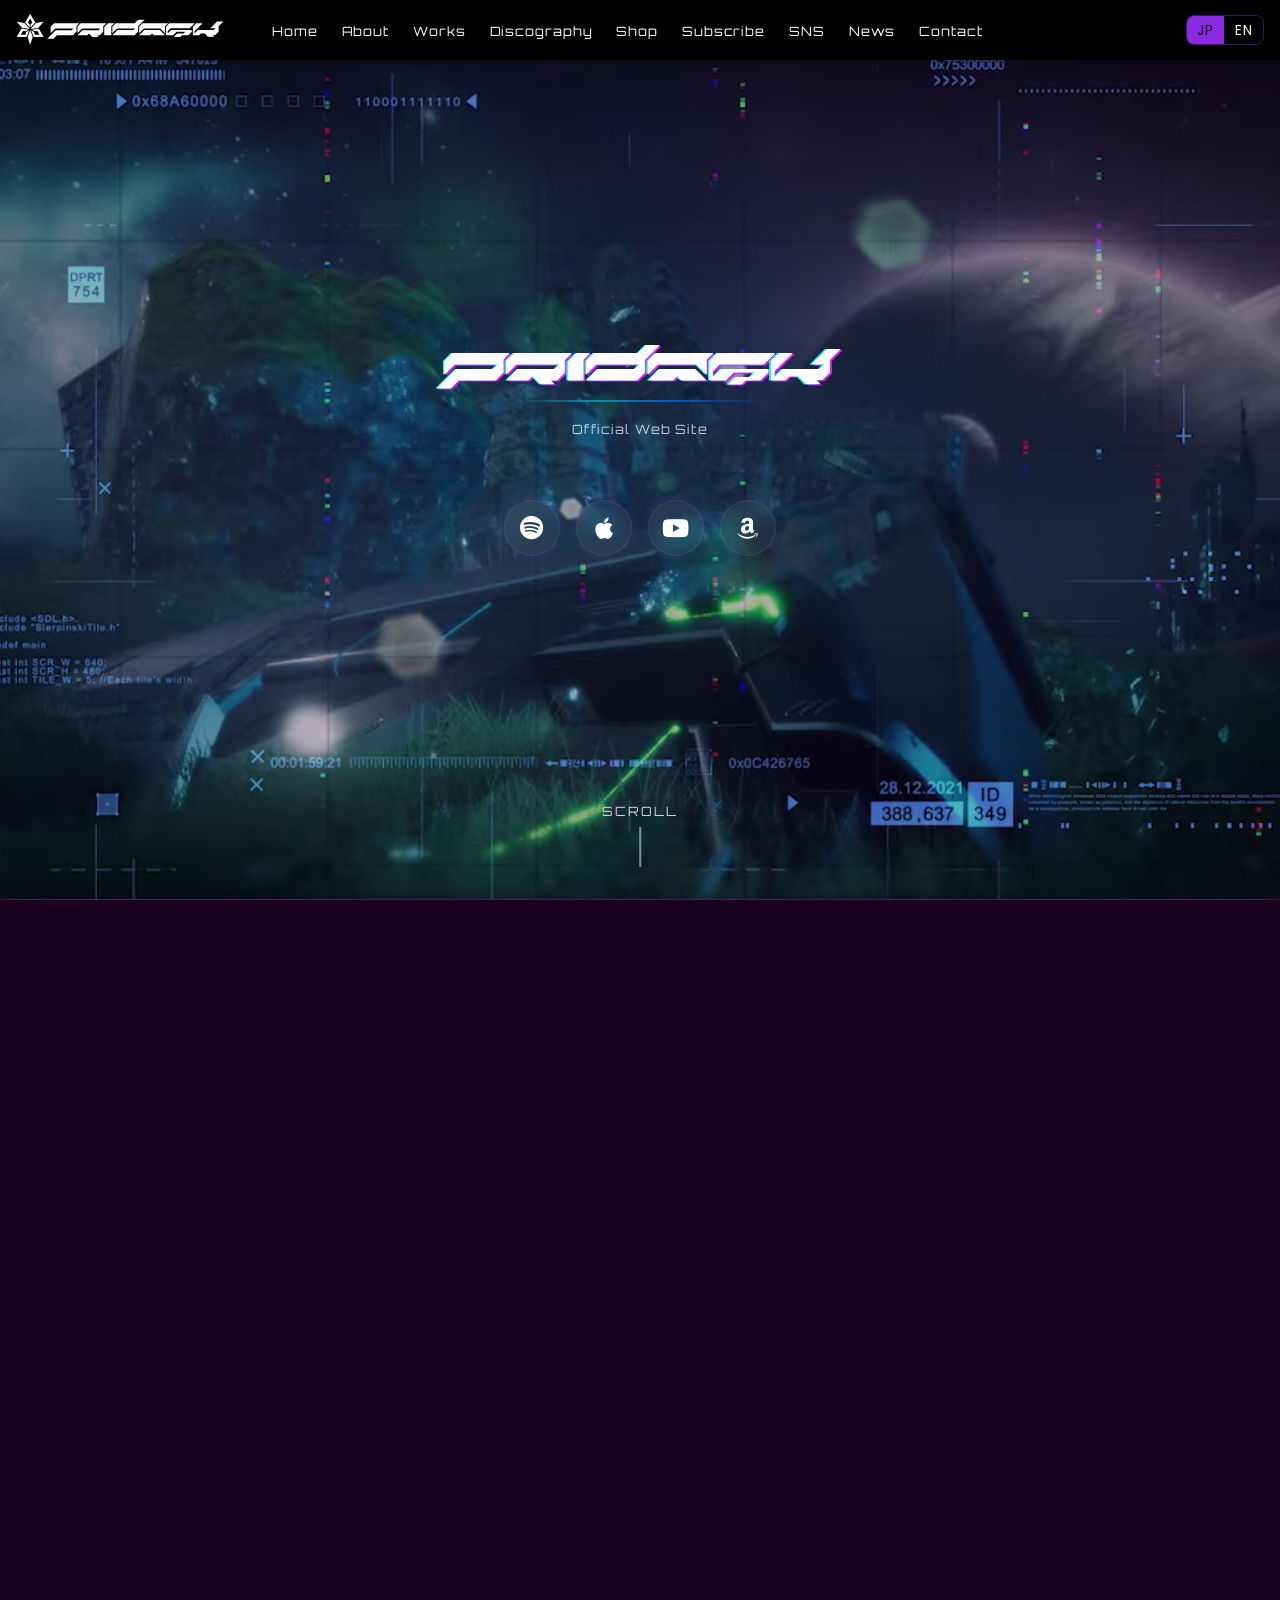
==== index.html @ 985fb853 "Update index.html" ====
<!DOCTYPE html>
<html lang="ja">
<head>
  <!-- Basic -->
  <meta charset="utf-8">
  <meta http-equiv="X-UA-Compatible" content="IE=edge">
  <meta name="viewport" content="width=device-width, initial-scale=1.0">

  <!-- SEO -->
  <title>PRIDASK | Official Site</title>
  <meta name="description" content="楽曲・3DCG映像・ゲーム・全て自分たちで創る。札幌発、インディペンデント型サイバーミュージック・デュオPRIDASK(プライダスク)の公式サイト。">
  <meta name="robots" content="index,follow">
  <link rel="canonical" href="https://pridask.com/">

  <!-- Multilingual -->
  <link rel="alternate" hreflang="ja" href="https://pridask.com/">
  <link rel="alternate" hreflang="en" href="https://pridask.com/en/">
  <link rel="alternate" hreflang="x-default" href="https://pridask.com/">

  <!-- RSS -->
  <link rel="alternate" type="application/rss+xml" href="https://pridask.tumblr.com/rss">

	
  <!-- Open Graph -->
<meta property="og:type"                content="website"> <!-- article 等に変更可 -->
<meta property="og:site_name"           content="PRIDASK">
<meta property="og:title"               content="PRIDASK | Official Web Site">
<meta property="og:description"         content="楽曲・3DCG映像・ゲーム・全て自分たちで創る。札幌発、インディペンデント型サイバーミュージック・デュオPRIDASK(プライダスク)の公式サイト。">
<meta property="og:url"                 content="https://pridask.com/">
<meta property="og:image"               content="https://pridask.com/assets/og-image.jpg">
<!-- 画像の追加情報（推奨） -->
<meta property="og:image:width"         content="1200">
<meta property="og:image:height"        content="630">
<meta property="og:image:alt"           content="PRIDASK logo Image">
<meta property="og:locale"              content="ja_JP">
<meta property="og:locale:alternate"    content="en_US">

<!-- ——— X (Twitter) Card ――――――――――――――――――――――――――――――― -->
<meta name="twitter:card"        content="summary_large_image">
<meta name="twitter:title"       content="PRIDASK | Official Web Site">
<meta name="twitter:description" content="楽曲・3DCG映像・ゲーム・全て自分たちで創る。札幌発、インディペンデント型サイバーミュージック・デュオPRIDASK(プライダスク)の公式サイト。">
<meta name="twitter:image"       content="https://pridask.com/assets/og-image.jpg">
<meta name="twitter:image:alt"   content="PRIDASK Cyber-Visual OGP Image">	
	

  <!-- PWA / Theme -->
  <link rel="manifest" href="/site.webmanifest">
  <meta name="theme-color" content="#1b0b44">
  <meta name="apple-mobile-web-app-capable" content="yes">
  <meta name="apple-mobile-web-app-status-bar-style" content="black">

  <!-- Icons -->
  <link rel="icon" type="image/png" href="assets/favicon.png">

  <!-- Privacy / Security -->
  <meta name="referrer" content="no-referrer-when-downgrade">
  <meta name="format-detection" content="telephone=no,email=no,address=no">

  <!-- Performance Hints -->
<link rel="preconnect" href="https://fonts.googleapis.com">
<link rel="preconnect" href="https://fonts.gstatic.com" crossorigin>

  <!-- Stylesheets -->

<!-- 主要 CSS を先読み -->
<link rel="stylesheet" href="css/main.css?v=5.0">

	
  <!-- Icon Font: Font Awesome（ストリーミングアイコン用） -->
  <link
    rel="preload"
    href="https://cdnjs.cloudflare.com/ajax/libs/font-awesome/6.2.1/css/all.min.css"
    as="style"
    crossorigin="anonymous"
    onload="this.rel='stylesheet'"
  />
  <noscript>
    <link rel="stylesheet" href="https://cdnjs.cloudflare.com/ajax/libs/font-awesome/6.2.1/css/all.min.css" crossorigin="anonymous">
  </noscript>
	
  <!-- Web Fonts -->
  <link href="https://fonts.googleapis.com/css2?family=Orbitron:wght@400;700&display=swap" rel="stylesheet">
  <link href="https://fonts.googleapis.com/css2?family=Poppins:wght@300;400;600&display=swap" rel="stylesheet">
	
  <!-- Structured Data: MusicGroup -->
  <script type="application/ld+json">
  {
    "@context": "https://schema.org",
    "@type": "MusicGroup",
    "name": "PRIDASK",
    "alternateName": "プライダスク",
    "url": "https://pridask.com/",
    "logo": "https://pridask.com/assets/logo.svg",
    "image": "https://pridask.com/assets/og-image.jpg",
    "description": "楽曲・3DCG映像・ゲーム・全て自分たちで創る。札幌発、インディペンデント型サイバーミュージック・デュオ。",
    "genre": ["Electronic", "Cyberpunk", "Game Music"],
    "foundingLocation": {
      "@type": "Place",
      "name": "Sapporo, Hokkaido, Japan"
    },
    "sameAs": [
      "https://open.spotify.com/artist/74riMUdIaFwuAa4f6ITDlO",
      "https://music.apple.com/jp/artist/pridask/1217020004",
      "https://www.youtube.com/@PRIDASK",
      "https://pridask.bandcamp.com/",
      "https://x.com/aikapin"
    ]
  }
  </script>
</head>

<body>
	
<header>
  <nav class="navbar">
    <a href="index.html" class="logo">
      <img src="assets/logo.svg" alt="PRIDASK">
    </a>
    <input type="checkbox" id="nav-toggle" class="nav-toggle">
    <label for="nav-toggle" class="nav-toggle-label"><span></span></label>
    <ul class="nav-menu">
      <li><a href="index.html">Home</a></li>
      <li><a href="about.html">About</a></li>
      <li><a href="works.html">Works</a></li>
		<li><a href="https://pridask.bandcamp.com/" target="_blank">Discography</a></li>	
      <li><a href="https://pridask.booth.pm/" target="_blank">Shop</a></li>
	   <li><a href="https://pridask.fanbox.cc/" target="_blank">Subscribe</a></li>
	  <li><a href="index.html#social" target="_blank">SNS</a></li>
	  <li><a href="https://www.tumblr.com/pridask" target="_blank">News</a></li>
      <li><a href="index.html#contact">Contact</a></li>
    </ul>
    <div class="lang-switch segmented">
      <a href="index.html" class="active">JP</a>
      <a href="en/index.html">EN</a>
    </div>
  </nav>
</header>
	
  <section class="hero">
       <video
      id="heroVideo"
      class="hero-bg"
      autoplay
      muted
      loop
      playsinline
      preload="none"
      poster="assets/hero-fallback.webp"
    >
      <!-- ソースはJavaScriptで動的に追加 -->
    </video>
    <!-- モバイル・モーション低減時のフォールバック背景 -->
    <div class="hero-bg-static" aria-hidden="true"></div>

    <div class="hero-content">
      <h1 class="hero-logo-heading">
        <img src="assets/h1logo.svg" alt="PRIDASK Logo">
      </h1>
      <p class="hero-subtitle">Official Web Site</p>
     
      <div class="streaming-icons">
        <a href="https://open.spotify.com/intl-ja/artist/74riMUdIaFwuAa4f6ITDlO?si=RN3rFYS3QCWPOHnpwjuWKg" aria-label="Spotify" target="_blank"><i class="fab fa-spotify"></i></a>
        <a href="https://music.apple.com/jp/artist/pridask/1217020004" aria-label="Apple Music" target="_blank"><i class="fab fa-apple"></i></a>
        <a href="https://www.youtube.com/@PRIDASK" aria-label="YouTube Music" target="_blank"><i class="fab fa-youtube"></i></a>
        <a href="https://music.amazon.co.jp/artists/B06XQM4Z35/pridask?marketplaceId=A1VC38T7YXB528&musicTerritory=JP&ref=dm_sh_Q0ofk1fM9u1hCtIrHrpxaJR6Y" aria-label="Amazon Music" target="_blank"><i class="fab fa-amazon"></i></a>
      </div>
    </div>
	 
  <!-- ここから追記 -->
  <div class="scroll-indicator">
    <span class="scroll-text">Scroll</span>
    <div class="scroll-line"></div>
  </div>
  <!-- ここまで追記 -->
  </section>
	


<section class="latest-info" id="latest-info">
  <div class="container">
    <h2 class="section-title" id="latest-info-title">Latest Updates</h2>

    <!-- タブ切替ボタン -->
    <div class="info-tabs" role="tablist" aria-labelledby="latest-info-title">
      <button id="tab-music" type="button" role="tab" aria-controls="music" aria-selected="true" class="tab-button active" data-tab="music">Music</button>
      <button id="tab-game" type="button" role="tab" aria-controls="game" aria-selected="false" class="tab-button" data-tab="game">Game</button>
      <button id="tab-video" type="button" role="tab" aria-controls="video" aria-selected="false" class="tab-button" data-tab="video">Video</button>
      <button id="tab-goods" type="button" role="tab" aria-controls="goods" aria-selected="false" class="tab-button" data-tab="goods">Goods</button>
    </div>

    <!-- 各タブのパネル -->
<div class="info-panels">

  <!-- Music Panel -->
  <div id="music" class="info-panel active" role="tabpanel" aria-labelledby="tab-music">
    <div class="info-slider">
      <article class="info-item">
         <img src="https://booth.pximg.net/59c2d72c-bf43-4514-ab54-0be7a2eda187/i/8231775/d2514858-ed9c-4fe4-9dec-a22f250e6798_base_resized.jpg" alt="MOON SHOT: Reset Cover">
        <div class="info-item-content">
          <h3>MOON SHOT: Reset</h3>
          <p class="info-date">2026年4月リリース</p>
          <p class="info-desc">
             <strong>音で観る、SF映画。<br> </strong>
            シネマティックエレクトロをコンセプトに制作され、<br>
SF映画を思わせる壮大なサウンドとビジュアルが話題を集めた<br>
PRIDASK 3rdアルバム「MOON SHOT」を再解釈。<br>
楽曲追加や曲順再編、リマスタリングを経て、ひとつの物語として再構築した、全20曲収録の完全版。
          </p>
          <div class="release-buttons">
            <a href="https://youtu.be/veX5gMwLNnE?si=HeG4CTq9uJJSPDsY" class="btn"> <i class="fas fa-play"></i>Play</a>
            <a href="https://m3-2026spring.pridask.com/" class="btn-outline">More</a>
          </div>
        </div>
      </article>
    </div>
  </div>

  <!-- Game Panel -->
  <div id="game" class="info-panel" role="tabpanel" aria-labelledby="tab-game" hidden>
    <div class="info-slider">
      <article class="info-item">
        <img src="assets/new_game.webp" alt="PRIDASK New Game" loading="lazy" >
        <div class="info-item-content">
          <h3>MUSIC MEGAVERSE2</h3>
			 <p class="info-date">Now Available</p>
        <!-- Game Panel <p class="info-date">The Game Awards 2023 UEFN部門 ノミネート作品</p> --> 
          <p class="info-desc">
            次元を超えた新感覚ライブショーを今すぐ体感せよ！<br>
			日本のちょっぴり田舎町・ハチワレ町を舞台に、厄災《暁》に立ち向かう物語を描いた、音楽×RPG。<br>
物語とライブショー体験が完全シンクロする、PRIDASKのゲームプロジェクト。<br>
			  <strong>Island code : 6106-1824-4490</strong>
          </p>
          <a href="https://pridask.com/mmv2/index.html" class="btn-outline" target="_blank">Play Now</a>
        </div>
      </article>
    </div>
  </div>

  <!-- Video Panel -->
  <div id="video" class="info-panel" role="tabpanel" aria-labelledby="tab-video" hidden>
    <div class="info-slider">
      <article class="info-item">
		  <div class="video-wrapper" data-video-id="L9MZDHiQ6X8" data-inline></div>
        <div class="info-item-content">
          <h3>PRIDASK Virtual Liveshow #3</h3>
          <p class="info-date">New Music Video</p>
          <p class="info-desc">
           <strong>細部まで妥協なし。映像も、すべて自分たちで。</strong><br>
PRIDASKの映像は、撮影・編集・3DCG制作まで完全セルフワーク。独自の美学が宿るサイバービジュアルをご覧ください。
          </p>
          <a href="https://youtu.be/L9MZDHiQ6X8?si=iH_uIgo5BWLQLSas" class="btn-outline" target="_blank">More</a>
        </div>
      </article>
    </div>
  </div>

  <!-- Goods Panel -->
  <div id="goods" class="info-panel" role="tabpanel" aria-labelledby="tab-goods" hidden>
    <div class="info-slider">
      <article class="info-item">
       <img src="https://booth.pximg.net/59c2d72c-bf43-4514-ab54-0be7a2eda187/i/8231541/ab21c41a-ef1f-4ad4-b873-22fd7c262fbb_base_resized.jpg" alt="MOON SHOT: Reset Cover">
        <div class="info-item-content">
          <h3>MOON SHOT: Reset【限定特装版】</h3>
          <p class="info-date">Now Available</p>
          <p class="info-desc">
            本作は特装ブックレット版を数量限定で発売。<br>
ボーカルのAikapinが全ページのデザインを手がけ、歌詞に加え、短編ストーリーや3DCGアートを56ページにわたり多数掲載した豪華仕様。<br>
音楽とともにページをめくることで、まるで一冊の絵本や物語集のように、PRIDASKが描く未来的な作品世界を辿ることができる。
          </p>
          <a href="https://pridask.booth.pm/items/8231541" class="btn-outline" target="_blank">More</a>
        </div>
      </article>
    </div>
  </div>

</div>

  </div>
</section>


<!-- ================= Media Gallery Section ================= -->
<section class="media-gallery" id="gallery">
  <canvas id="gallery-particles"></canvas>
  <div class="container">
    <h2 class="section-title" id="gallery-title">Media Gallery</h2>

    <!-- タブ切替ボタン -->
    <div class="gallery-tabs" role="tablist" aria-labelledby="gallery-title">
      <button id="tab-videos"      type="button" role="tab" aria-selected="true"  class="tab-button active"   data-tab="videos">Movie</button>
      <button id="tab-wallpapers"  type="button" role="tab" aria-selected="false" class="tab-button"          data-tab="wallpapers">Wallpaper</button>
      <button id="tab-screenshots" type="button" role="tab" aria-selected="false" class="tab-button"          data-tab="screenshots">Screenshot</button>
    </div>
  </div>

  <!-- Videos Panel -->
  <div id="videos" class="gallery-panel active" role="tabpanel" aria-labelledby="tab-videos">
    <div class="gallery-frame">
      <div class="media-slider-container">
        <div class="media-slider-track">
         <!-- 動画スライド（5件） -->
			  <div class="media-slide" data-caption="PRIDASK Virtual Liveshow #3">
            <div class="video-wrapper" data-video-id="L9MZDHiQ6X8"></div>
          </div>	
          <div class="media-slide" data-caption="PRIDASK - Cybernetics (Music Video)">
            <div class="video-wrapper" data-video-id="bX37BYzof2c"></div>
          </div>
          <div class="media-slide" data-caption="PRIDASK - Virtual Escape (Music Video)">
            <div class="video-wrapper" data-video-id="DrgmwUTTqDg"></div>
          </div>
          <div class="media-slide" data-caption="PRIDASK - Akatsuki (Music Video)">
            <div class="video-wrapper" data-video-id="9eoRNutVUbs"></div>
          </div>
          <div class="media-slide" data-caption="PRIDASK - Never Die (Music Video)">
            <div class="video-wrapper" data-video-id="UG2ybnchGWo"></div>
          </div>
          
        </div>
        <div class="media-slider-button-group">
          <button class="slider-btn prev" aria-label="前へ移動">
            <i class="fas fa-chevron-left"></i>
          </button>
          <span class="media-slider-counter">1/5</span>
          <button class="slider-btn next" aria-label="次へ移動">
            <i class="fas fa-chevron-right"></i>
          </button>
        </div>
      </div>
    </div>
  </div>

  <!-- Wallpapers Panel -->
  <div id="wallpapers" class="gallery-panel" role="tabpanel" aria-labelledby="tab-wallpapers" hidden>
    <div class="gallery-frame">
      <div class="media-slider-container">
        <div class="media-slider-track">
           <!-- 壁紙スライド（5件） -->
          <div class="media-slide" data-full="assets/Wallpaper01.webp" data-caption="Wallpaper 1">
            <img src="assets/Wallpaper01_thumb.webp" alt="Wallpaper 1">
          </div>
          <div class="media-slide" data-full="assets/Wallpaper02.webp" data-caption="Wallpaper 2">
            <img src="assets/Wallpaper02_thumb.webp" alt="Wallpaper 2" loading="lazy">
          </div>
          <div class="media-slide" data-full="assets/Wallpaper03.webp" data-caption="Wallpaper 3">
            <img src="assets/Wallpaper03_thumb.webp" alt="Wallpaper 3" loading="lazy">
          </div>
          <div class="media-slide" data-full="assets/Wallpaper04.webp" data-caption="Wallpaper 4">
            <img src="assets/Wallpaper04_thumb.webp" alt="Wallpaper 4" loading="lazy">
          </div>
          <div class="media-slide" data-full="assets/Wallpaper05.webp" data-caption="Wallpaper 5">
            <img src="assets/Wallpaper05_thumb.webp" alt="Wallpaper 5" loading="lazy">
          </div>
        </div>
        <div class="media-slider-button-group">
          <button class="slider-btn prev" aria-label="前へ移動">
            <i class="fas fa-chevron-left"></i>
          </button>
          <span class="media-slider-counter">1/5</span>
          <button class="slider-btn next" aria-label="次へ移動">
            <i class="fas fa-chevron-right"></i>
          </button>
        </div>
      </div>
    </div>
  </div>

  <!-- Screenshots Panel -->
  <div id="screenshots" class="gallery-panel" role="tabpanel" aria-labelledby="tab-screenshots" hidden>
    <div class="gallery-frame">
      <div class="media-slider-container">
        <div class="media-slider-track">
           <!-- スクリーンショットスライド（5件） -->
          <div class="media-slide" data-full="assets/Screenshot01.webp" data-caption="Screenshot 1">
            <img src="assets/Screenshot01_thumb.webp" alt="Screenshot 1">
          </div>
          <div class="media-slide" data-full="assets/Screenshot02.webp" data-caption="Screenshot 2">
            <img src="assets/Screenshot02_thumb.webp" alt="Screenshot 2" loading="lazy">
          </div>
          <div class="media-slide" data-full="assets/Screenshot03.webp" data-caption="Screenshot 3">
            <img src="assets/Screenshot03_thumb.webp" alt="Screenshot 3" loading="lazy">
          </div>
          <div class="media-slide" data-full="assets/Screenshot04.webp" data-caption="Screenshot 4">
            <img src="assets/Screenshot04_thumb.webp" alt="Screenshot 4" loading="lazy">
          </div>
          <div class="media-slide" data-full="assets/Screenshot05.webp" data-caption="Screenshot 5">
            <img src="assets/Screenshot05_thumb.webp" alt="Screenshot 5" loading="lazy">
          </div>
        </div>
        <div class="media-slider-button-group">
          <button class="slider-btn prev" aria-label="前へ移動">
            <i class="fas fa-chevron-left"></i>
          </button>
          <span class="media-slider-counter">1/5</span>
          <button class="slider-btn next" aria-label="次へ移動">
            <i class="fas fa-chevron-right"></i>
          </button>
        </div>
      </div>
    </div>
  </div>

  <!-- Lightbox Overlay -->
  <div id="lightbox-overlay">
    <div id="lightbox-content"></div>
    <span id="lightbox-close">&times;</span>
  </div>
</section>



	
	
<!-- ================= about Section ================= -->
<section class="about-overview" id="about">
  <div class="about-bg-overlay"></div>
  <div class="container about-grid">
    <div class="about-text-block">
      <h2 class="section-title">Profile</h2>
      <p class="about-description">
		   <strong>PRIDASK(プライダスク)とは…</strong><br>
        <strong>Aikapin </strong>(Vocal)と<strong>Tomoyuki Sakakida</strong>(Producer/DJ)からなる、<br>2人組のサイバーミュージック・デュオ。<br><br>

        エレクトロやゲームミュージックをベースに、サイバーパンクな世界観と3DCG映像やゲーム作品を融合した、メディア横断的な表現を追求している。<br>
		特定のレーベルや所属事務所を一切持たず、全てのコンテンツを自分たちの手で創る完全なインディペンデントとして活動を展開。<br>
      </p>
		<a href="about.html" class="btn-outline">プロフィールを見る</a>
    </div>
    <div class="about-image-block">
      <img src="assets/about-visual.webp" alt="PRIDASK Visual"/>
    </div>
  </div>
</section>




    <!-- 制作実績部分 -->
<section class="about-works" id="works">
	 <canvas id="works-particles"></canvas>
  <div class="container">
    <h2 class="section-title">Works</h2>

    <div class="slider-wrapper">
      <!-- 左矢印ボタン -->
      <button class="slider-btn prev" aria-label="左へ移動">
        <i class="fas fa-chevron-left"></i>
      </button>

      <!-- スライダー本体 -->
      <div class="works-slider">
		<div class="work-card">
          <i class="fas fa-gamepad work-icon" aria-hidden="true"></i>
          <h3 class="work-title">Netflixドラマ挿入歌</h3>
          <p class="work-desc">Netflixオリジナルドラマ『賭ケグルイ BET』にて、PRIDASKの楽曲が挿入歌として使用される</p>
        </div>  
        <div class="work-card">
          <i class="fas fa-gamepad work-icon" aria-hidden="true"></i>
          <h3 class="work-title">【The Game Awards】<br>ノミネート</h3>
          <p class="work-desc">ゲーム業界最大の表彰式典【The Game Awards】UEFN部門にて、PRIDASK初のゲーム作品「MUSIC MEGAVERSE」がノミネートされる</p>
        </div>
        <div class="work-card">
          <i class="fas fa-music work-icon" aria-hidden="true"></i>
          <h3 class="work-title">音楽ゲームへの楽曲提供</h3>
          <p class="work-desc">音楽ゲーム「beatmania IIDX」、「DanceDanceRevolution」、「DANCERUSH STARDOM」、「DANCE aROUND」への楽曲提供</p>
        </div>
		 <div class="work-card">
          <i class="fas fa-tv work-icon" aria-hidden="true"></i>
          <h3 class="work-title">テレビ紹介</h3>
          <p class="work-desc">NHK Eテレ「ヒャダ×体育のワンルーム ミュージック」、日テレ「世界一受けたい授業」番組内にてミュージックビデオが紹介される</p>
        </div>  
		<div class="work-card">
          <i class="fas fa-book-open work-icon" aria-hidden="true"></i>
          <h3 class="work-title">雑誌の掲載</h3>
          <p class="work-desc">日本で唯一無二のCG＆映像に特化した雑誌「CG WORLD」にてインタビュー記事が掲載される</p>
        </div> 
		<div class="work-card">
         <i class="fas fa-volume-up work-icon" aria-hidden="true"></i>
          <h3 class="work-title">ライブ出演</h3>
          <p class="work-desc">esports × EDMフェス【BEMANI PRO LEAGUE -SEASON 4 FINAL- × EDP2024】にライブ出演する</p>
        </div>  
        <div class="work-card">
          <i class="fas fa-chalkboard-teacher work-icon" aria-hidden="true"></i>
          <h3 class="work-title">講演会登壇</h3>
          <p class="work-desc">エピック ゲームズ ジャパン主催 Unreal Engine公式講演会「UNREAL FEST WEST '22」に登壇</p>
        </div>
		<div class="work-card">
          <i class="fas fa-microphone-alt work-icon" aria-hidden="true"></i>
          <h3 class="work-title">アーティストへの楽曲提供</h3>
          <p class="work-desc">「La prière」、「Sennzai」、「つぐ」など多数のアーティストへの楽曲提供</p>
        </div>
        <!-- 追加のカードも同構造で並べられます -->
      </div>

      <!-- 右矢印ボタン -->
      <button class="slider-btn next" aria-label="右へ移動">
        <i class="fas fa-chevron-right"></i>
      </button>
    </div>

    <div class="work-button">
      <a href="works.html" class="btn-outline">活動履歴を見る</a>
    </div>
  </div>
</section>
	
	
<!-- Discography Section -->
<!-- Spotify Embed -->
<section class="spotify-section">
  <div class="container">
    <h2 class="section-title" style="text-align:center;">Listen Now</h2>
    <div class="spotify-embed">
      <iframe
        src="https://open.spotify.com/embed/artist/74riMUdIaFwuAa4f6ITDlO?utm_source=generator&theme=0"
        width="100%"
        height="152"
        frameborder="0"
        allowfullscreen
        allow="autoplay; clipboard-write; encrypted-media; fullscreen; picture-in-picture"
        loading="lazy"
      ></iframe>
    </div>
    <div class="streaming-links">
      <a href="https://open.spotify.com/intl-ja/artist/74riMUdIaFwuAa4f6ITDlO" target="_blank" class="stream-btn spotify"><i class="fab fa-spotify"></i> Spotify</a>
      <a href="https://music.apple.com/jp/artist/pridask/1217020004" target="_blank" class="stream-btn apple"><i class="fab fa-apple"></i> Apple Music</a>
      <a href="https://www.youtube.com/@PRIDASK" target="_blank" class="stream-btn youtube"><i class="fab fa-youtube"></i> YouTube</a>
      <a href="https://pridask.bandcamp.com/" target="_blank" class="stream-btn bandcamp"><i class="fab fa-bandcamp"></i> Bandcamp</a>
      <a href="https://music.amazon.co.jp/artists/B06XQM4Z35/pridask" target="_blank" class="stream-btn amazon"><i class="fab fa-amazon"></i> Amazon Music</a>
    </div>
  </div>
</section>

<section class="discography" id="discography">
  <div class="container">
    <!-- セクションタイトル -->
    <h2 class="section-title">Discography</h2>

    <div class="slider-wrapper">
      <!-- 左矢印ボタン -->
      <button class="slider-btn prev" aria-label="左へ移動">
        <i class="fas fa-chevron-left"></i>
      </button>
      
      <!-- スライダー本体 -->
      <div class="works-slider discography-slider">
      
		 <!-- MOON SHOT: Reset -->
        <article class="discography-item" tabindex="0">
          <img src="https://booth.pximg.net/59c2d72c-bf43-4514-ab54-0be7a2eda187/i/8231775/d2514858-ed9c-4fe4-9dec-a22f250e6798_base_resized.jpg" alt="MOON SHOT: Reset Cover">
          <div class="discography-info">
            <h3>MOON SHOT: Reset</h3><p class="discography-type">Album</p>
            <a href="https://pridask.booth.pm/items/8231541" target="_blank" class="btn"> <i class="fas fa-play"></i>Play</a>
          </div>
        </article> 
		  
		  
        <!-- MUSIC MEGAVERSE 2 Original Soundtrack -->
        <article class="discography-item" tabindex="0">
          <img src="https://f4.bcbits.com/img/a1082959363_10.jpg" alt="MUSIC MEGAVERSE 2 Original Soundtrack Cover">
          <div class="discography-info">
            <h3>MUSIC MEGAVERSE 2<br>Original Soundtrack</h3><p class="discography-type">Album</p>
            <a href="https://pridask.bandcamp.com/album/music-megaverse-2-original-soundtrack-album" target="_blank" class="btn"> <i class="fas fa-play"></i>Play</a>
          </div>
        </article>
		  
		    <!-- In My Head (Single) -->
        <article class="discography-item" tabindex="0">
          <img src="https://f4.bcbits.com/img/a1521754363_10.jpg" alt="In My Head (Single) Cover">
          <div class="discography-info">
            <h3>In My Head</h3><p class="discography-type">Single</p>
            <a href="https://pridask.bandcamp.com/album/in-my-head-single" target="_blank" class="btn"> <i class="fas fa-play"></i>Play</a>
          </div>
        </article>
		   
		  
		  
		  <!-- Doomsday (EP) -->
        <article class="discography-item" tabindex="0">
          <img src="https://f4.bcbits.com/img/a0774144128_10.jpg" alt="Doomsday EP Cover">
          <div class="discography-info">
            <h3>Doomsday</h3><p class="discography-type">EP</p>
            <a href="https://pridask.bandcamp.com/album/doomsday-ep" target="_blank" class="btn"> <i class="fas fa-play"></i>Play</a>
          </div>
        </article>

        <!-- Humanism (Album) -->
        <!-- cover: https://f4.bcbits.com/img/a0366641617_10.jpg  -->
        <article class="discography-item" tabindex="0">
          <img src="https://f4.bcbits.com/img/a0366641617_10.jpg" alt="Humanism Cover" loading="lazy" >
          <div class="discography-info">
            <h3>Humanism </h3><p class="discography-type">4th Album</p>
            <a href="https://pridask.bandcamp.com/album/humanism" target="_blank" class="btn"> <i class="fas fa-play"></i>Play</a>
          </div>
        </article>

        <article class="discography-item" tabindex="0">
          <img src="https://f4.bcbits.com/img/a1102216133_16.jpg" alt="Akatsuki Cover" loading="lazy" >
          <div class="discography-info">
            <h3>Akatsuki (c/w Into the Light)</h3><p class="discography-type">Single</p>
            <a href="https://pridask.bandcamp.com/album/akatsuki-c-w-into-the-light-single" target="_blank" class="btn"> <i class="fas fa-play"></i>Play</a>
          </div>
        </article> 
		<article class="discography-item" tabindex="0">
          <img src="https://f4.bcbits.com/img/a1402451305_16.jpg" alt="Reimei Cover" loading="lazy" >
          <div class="discography-info">
            <h3>Reimei (c/w We Do)</h3><p class="discography-type">Single</p>
            <a href="https://pridask.bandcamp.com/album/reimei-c-w-we-do-single" target="_blank" class="btn"> <i class="fas fa-play"></i>Play</a>
          </div>
        </article>   
		  
        <!-- Dystopian 2 (EP) -->
        <!-- cover: https://f4.bcbits.com/img/a3048387813_10.jpg  -->
        <article class="discography-item" tabindex="0">
          <img src="https://f4.bcbits.com/img/a3048387813_10.jpg" alt="Dystopian 2 Cover" loading="lazy" >
          <div class="discography-info">
            <h3>Dystopian 2</h3><p class="discography-type">No Copyright Album</p>
            <a href="https://pridask.bandcamp.com/album/dystopian-2-sci-fi-future-music-no-copyright-album" target="_blank" class="btn"> <i class="fas fa-play"></i>Play</a>
          </div>
        </article>

        <!-- Dystopian (Album) -->
        <!-- cover: https://f4.bcbits.com/img/a4099187285_10.jpg  -->
        <article class="discography-item" tabindex="0">
          <img src="https://f4.bcbits.com/img/a4099187285_10.jpg" alt="Dystopian Cover" loading="lazy" >
          <div class="discography-info">
            <h3>Dystopian</h3><p class="discography-type">No Copyright Album</p>
            <a href="https://pridask.bandcamp.com/album/dystopian-sci-fi-future-music-no-copyright-album" target="_blank" class="btn"> <i class="fas fa-play"></i>Play</a>
          </div>
        </article>
		<article class="discography-item" tabindex="0">
          <img src="https://f4.bcbits.com/img/a0240494215_16.jpg" alt="Sequence 81 Cover" loading="lazy" >
          <div class="discography-info">
            <h3>Virtual Escape</h3><p class="discography-type">Single</p>
            <a href="https://pridask.bandcamp.com/album/virtual-escape-single" target="_blank" class="btn"> <i class="fas fa-play"></i>Play</a>
          </div>
        </article>
        <!-- MOON SHOT (Album) -->
        <!-- cover: https://f4.bcbits.com/img/a2849639254_10.jpg  -->
        <article class="discography-item" tabindex="0">
          <img src="https://f4.bcbits.com/img/a2849639254_10.jpg" alt="MOON SHOT Cover" loading="lazy" >
          <div class="discography-info">
            <h3>MOON SHOT </h3><p class="discography-type">3rd Album</p>
            <a href="https://pridask.bandcamp.com/album/moon-shot" target="_blank" class="btn"> <i class="fas fa-play"></i>Play</a>
          </div>
        </article>

        <!-- Sequence 81 (EP) -->
        <!-- cover: https://f4.bcbits.com/img/a3923206582_10.jpg  -->
        <article class="discography-item" tabindex="0">
          <img src="https://f4.bcbits.com/img/a3923206582_10.jpg" alt="Sequence 81 Cover" loading="lazy" >
          <div class="discography-info">
            <h3>Sequence 81 </h3><p class="discography-type">EP</p>
            <a href="https://pridask.bandcamp.com/album/sequence-81" target="_blank" class="btn"> <i class="fas fa-play"></i>Play</a>
          </div>
        </article>
  		<!-- Zipangu (EP) -->
        <!-- cover: https://f4.bcbits.com/img/a2237709869_10.jpg  -->
        <article class="discography-item" tabindex="0">
          <img src="https://f4.bcbits.com/img/a2237709869_10.jpg" alt="Zipangu Cover" loading="lazy" >
          <div class="discography-info">
            <h3>Zipangu </h3><p class="discography-type">EP</p>
            <a href="https://pridask.bandcamp.com/album/zipangu-ep" target="_blank" class="btn"> <i class="fas fa-play"></i>Play</a>
          </div>
        </article>
		  
        <!-- 347 Days Later (Album) -->
        <!-- cover: https://f4.bcbits.com/img/a0870371665_10.jpg  -->
        <article class="discography-item" tabindex="0">
          <img src="https://f4.bcbits.com/img/a0870371665_10.jpg" alt="347 Days Later Cover" loading="lazy" >
          <div class="discography-info">
            <h3>347 Days Later </h3><p class="discography-type">2nd Album</p>
            <a href="https://pridask.bandcamp.com/album/347-days-later" target="_blank" class="btn"> <i class="fas fa-play"></i>Play</a>
          </div>
        </article>

        <!-- 20’s (Album) -->
        <!-- cover: https://f4.bcbits.com/img/a0799763893_10.jpg  -->
        <article class="discography-item" tabindex="0">
          <img src="https://f4.bcbits.com/img/a0799763893_10.jpg" alt="20’s Cover" loading="lazy" >
          <div class="discography-info">
            <h3>20’s </h3>  <p class="discography-type">1st Album</p>
            <a href="https://pridask.bandcamp.com/album/20s" target="_blank" class="btn"> <i class="fas fa-play"></i>Play</a>
          </div>
        </article>

      </div><!-- /.works-slider -->

      <!-- 右矢印ボタン -->
      <button class="slider-btn next" aria-label="右へ移動">
        <i class="fas fa-chevron-right"></i>
      </button>
    </div><!-- /.slider-wrapper -->
	   <a href="https://pridask.bandcamp.com/" class="btn-outline">作品一覧を見る</a>
  </div><!-- /.container -->
</section>



	
<!-- Merchandise／グッズ紹介セクション -->
<section class="merchandise" id="merchandise">
  <div class="container">
    <!-- セクションタイトル -->
    <h2 class="section-title">Goods</h2>

    <!-- グッズカードグリッド -->
    <div class="goods-grid">
      <!-- Tシャツ -->
      <article class="goods-item">
        <img src="https://booth.pximg.net/59c2d72c-bf43-4514-ab54-0be7a2eda187/i/8231541/ab21c41a-ef1f-4ad4-b873-22fd7c262fbb_base_resized.jpg" alt="MOON SHOT: Reset【限定特装版】">
        <h3>MOON SHOT: Reset Booklet</h3>
        <p class="price">¥4,000</p>
        <a href="https://pridask.booth.pm/items/8231541" class="btn" target="_blank">Buy</a>
      </article>
		
	      <!-- Tシャツ -->
      <article class="goods-item">
        <img src="https://booth.pximg.net/59c2d72c-bf43-4514-ab54-0be7a2eda187/i/8231969/9b312675-6687-4549-867d-ca00f49914ab_base_resized.jpg" alt="Logo T-Shirt">
        <h3>Logo T-Shirt</h3>
        <p class="price">¥3,000</p>
        <a href="https://pridask.booth.pm/items/8231969
" class="btn" target="_blank">Buy</a>
      </article>
	
      <!-- タオル -->
      <article class="goods-item">
        <img src="https://booth.pximg.net/59c2d72c-bf43-4514-ab54-0be7a2eda187/i/7673444/1d845463-46b2-4d42-a2a2-0be3d63c1e75_base_resized.jpg" alt="In My Head">
        <h3>In My Head</h3>
        <p class="price">¥800</p>
        <a href="https://pridask.booth.pm/items/6926108r" class="btn" target="_blank">Buy</a>
      </article>

      <!-- アクリルスタンド -->
      <article class="goods-item">
        <img src="https://booth.pximg.net/59c2d72c-bf43-4514-ab54-0be7a2eda187/i/6822148/77d72313-2e5a-4c6e-8fbf-5996ccd9ee1e_base_resized.jpg" alt="Doomsday Booklet">
        <h3>Doomsday Booklet</h3>
        <p class="price">¥2,290</p>
        <a href="https://pridask.booth.pm/items/6822148" class="btn" target="_blank">Buy</a>
      </article>

      <!-- ビジュアルブックレット -->
      <article class="goods-item">
        <img src="https://booth.pximg.net/59c2d72c-bf43-4514-ab54-0be7a2eda187/i/5676474/503cc038-c66c-4924-93df-a58ce87899fb_base_resized.jpg" alt="PRIDASK Visual Booklet">
        <h3>Humanism Booklet</h3>
        <p class="price">¥4,000</p>
        <a href="https://booth.pm/ja/items/5676474" class="btn" target="_blank">Buy</a>
      </article>
		
	<article class="goods-item">
        <img src="https://booth.pximg.net/59c2d72c-bf43-4514-ab54-0be7a2eda187/i/5218638/16ca886d-d9ce-4a94-8022-6fcc70d1dd0a_base_resized.jpg" alt="Akatsuki + Reimei Set">
        <h3>Akatsuki + Reimei Set</h3>
        <p class="price">¥1,185</p>
        <a href="https://pridask.booth.pm/items/5218638" class="btn" target="_blank">Buy</a>
      </article>
		
    </div>

    <!-- 全商品ページへのリンク -->
    <a href="https://pridask.booth.pm/" class="btn-outline" target="_blank">グッズ一覧を見る</a>
  </div>
</section>
	
<!-- Subscribe／FANBOXサブスク案内セクション -->
<section class="subscribe" id="subscribe">
<canvas id="subscribe-particles"></canvas>	
  <div class="container subscribe-inner">
    <!-- セクションタイトル -->
    <h2 class="section-title">Subscribe</h2>

    <!-- プラン一覧 -->
    <ul class="plan-list">
      <!-- Explorer プラン -->
      <li class="plan-item">
        <i class="fas fa-moon plan-icon" aria-hidden="true"></i>
        <h3 class="plan-name">Moon Pearl</h3>
        <p class="plan-price">¥100/月</p>
        <ul class="plan-benefits">
          <li>支援者限定のDiscordサーバーへの参加権</li>
          <li>限定公開のブログ記事が閲覧できます</li>
        </ul>
        <a href="https://pridask.fanbox.cc/" class="btn" target="_blank">今すぐ登録</a>
      </li>

      <!-- Adventurer プラン -->
      <li class="plan-item">
        <i class="fas fa-sun plan-icon" aria-hidden="true"></i>
        <h3 class="plan-name">Sun Ruby</h3>
        <p class="plan-price">¥1,000/月</p>
        <ul class="plan-benefits">
          <li>PRIDASKの全楽曲をダウンロード</li>
          <li>ライブ仕様EditやRemix、未発表曲のダウンロード</li>
        </ul>
        <a href="https://pridask.fanbox.cc/" class="btn" target="_blank">今すぐ登録</a>
      </li>

      <!-- Visionary プラン -->
      <li class="plan-item">
        <i class="fas fa-gem plan-icon" aria-hidden="true"></i>
        <h3 class="plan-name">Future Diamond</h3>
        <p class="plan-price">¥5,000/月</p>
        <ul class="plan-benefits">
          <li>オリジナルグッズとサイン入りプロマイドを毎月進呈</li>
          <li>毎月開催のオンライン交流会へ参加</li>
        </ul>
        <a href="https://pridask.fanbox.cc/" class="btn" target="_blank">今すぐ登録</a>
      </li>
    </ul>

    <!-- おまけCTA -->
    <p class="subscribe-note">他にも多数の特典をご用意しています。</p>
    <a href="https://pridask.fanbox.cc/" class="btn-outline" target="_blank">PRIDASK FANBOX へ</a>

    <!-- Discord CTA -->
    <div class="discord-cta">
      <div class="discord-cta-inner">
        <i class="fab fa-discord discord-cta-icon"></i>
        <div class="discord-cta-text">
          <h3>Join our Discord</h3>
          <p>ファンコミュニティに参加して、最新情報をいち早くチェックしよう。</p>
        </div>
        <a href="https://discord.gg/rWNPnc9w" target="_blank" class="btn discord-btn">
          <i class="fab fa-discord"></i> Join Now — 無料
        </a>
      </div>
    </div>
  </div>
</section>	

<!-- ================= Social Section ================= -->
<section class="social-section" id="social">
  <div class="social-bg" aria-hidden="true">
    <div class="social-bg-grid"></div>
  </div>

  <div class="container">
    <h2 class="section-title">SNS</h2>
    <div class="social-grid">
      <div class="social-card">
        <div class="social-card-header">
          <i class="fab fa-x-twitter social-icon x-color"></i>
          <span class="social-card-name">X</span>
          <a href="https://x.com/aikapin" target="_blank" class="social-follow-btn">Follow</a>
        </div>
        <div class="social-embed">
          <a class="twitter-timeline" data-width="100%" data-height="480" data-theme="dark" data-chrome="noheader nofooter noborders transparent" href="https://twitter.com/aikapin?ref_src=twsrc%5Etfw">Tweets by aikapin</a>
          <script async src="https://platform.twitter.com/widgets.js" charset="utf-8"></script>
        </div>
      </div>

      <div class="social-card">
        <div class="social-card-header">
          <i class="fab fa-youtube social-icon youtube-color"></i>
          <span class="social-card-name">YouTube</span>
          <a href="https://www.youtube.com/@PRIDASK" target="_blank" class="social-follow-btn">Subscribe</a>
        </div>
        <div class="social-embed social-youtube-embed">
          <iframe src="https://www.youtube.com/embed?listType=user_uploads&list=PRIDASK&index=1" width="100%" height="340" frameborder="0" allowfullscreen loading="lazy"></iframe>
        </div>
      </div>

      <div class="social-card">
        <div class="social-card-header">
          <i class="fab fa-instagram social-icon instagram-color"></i>
          <span class="social-card-name">Instagram</span>
          <a href="https://www.instagram.com/pridaskofficial/" target="_blank" class="social-follow-btn">Follow</a>
        </div>
        <div class="social-embed">
          <iframe src="https://www.instagram.com/pridaskofficial/embed/" width="100%" height="480" frameborder="0" scrolling="no" allowtransparency="true" loading="lazy"></iframe>
        </div>
      </div>

      <div class="social-card">
        <div class="social-card-header">
          <i class="fab fa-tiktok social-icon tiktok-color"></i>
          <span class="social-card-name">TikTok</span>
          <a href="https://www.tiktok.com/@pridask" target="_blank" class="social-follow-btn">Follow</a>
        </div>
        <div class="social-embed social-tiktok-embed">
          <blockquote class="tiktok-embed" cite="https://www.tiktok.com/@pridask" data-unique-id="pridask" data-embed-type="creator" style="max-width: 780px; min-width: 288px; width:100%;">
            <section><a target="_blank" href="https://www.tiktok.com/@pridask?refer=creator_embed">@pridask</a></section>
          </blockquote>
          <script async src="https://www.tiktok.com/embed.js"></script>
        </div>
      </div>
    </div>
    </div>
</section>
	
<!-- Newsセクション -->
<section class="news-feed" id="news">
  <div class="container">
    <h2 class="section-title">News</h2>
    <ul id="news-list" class="news-list"></ul>
  </div>
</section>
		
	
<!-- Contact Section -->
<section class="contact" id="contact">
  <div id="contact-particles"></div>
  <div class="container">
    <h2 class="section-title">Contact</h2>
    <p>お仕事のご依頼、お問い合わせは下記のメールアドレスよりご連絡ください。</p>
    
    <div class="contact-email">
      <a href="mailto:contact@pridask.com" id="email-text">info@pridask.com</a>
      <button class="copy-btn" onclick="copyEmail()" aria-label="メールアドレスをコピー">
        <i class="far fa-copy"></i> <span id="copy-text">Copy</span>
      </button>
    </div>

    <div class="contact-guidelines">
      <p style="text-align: left; font-size: 0.9rem; line-height: 1.8;">
        <strong>【ご依頼時のお願い】</strong><br>
        お問い合わせの際は、お名前（会社名）、ご用件、ご予算、納期などを可能な限り明記していただけますと幸いです。<br>
通常3営業日以内にご返信いたしますが、<br>
ご連絡内容によっては返信を差し上げられないことがあります。ご了承ください。
      </p>
    </div>
  </div>
</section>	
<script>
function copyEmail() {
  const email = document.getElementById('email-text').innerText;
  navigator.clipboard.writeText(email).then(() => {
    const copyText = document.getElementById('copy-text');
    copyText.innerText = 'Copied!';
    setTimeout(() => {
      copyText.innerText = 'Copy';
    }, 2000);
  }).catch(err => {
    console.error('コピーに失敗しました: ', err);
  });
}
</script>

<!-- SNS埋め込みスクリプト（遅延読み込み） -->
<script>
  // Instagram
  window.addEventListener('load', function() {
    if (document.getElementById('sns-instagram').classList.contains('active')) {
      var s = document.createElement('script');
      s.src = 'https://www.instagram.com/embed.js';
      s.async = true;
      document.body.appendChild(s);
    }
  });

  // Twitter/X
  window.addEventListener('load', function() {
    var s = document.createElement('script');
    s.src = 'https://platform.twitter.com/widgets.js';
    s.async = true;
    s.charset = 'utf-8';
    document.body.appendChild(s);
  });

  // TikTok
  window.addEventListener('load', function() {
    var s = document.createElement('script');
    s.src = 'https://www.tiktok.com/embed.js';
    s.async = true;
    document.body.appendChild(s);
  });
</script>

<footer class="site-footer">
  <div class="footer-inner">
    <!-- フッター上部：サイトマップやコピーライト -->
    <div class="footer-links">
	  <a href="index.html">Home</a>	
	  <a href="about.html">About</a>
      <a href="works.html">Works</a>
	  <a href="https://pridask.bandcamp.com/" target="_blank">Discography</a>
      <a href="https://pridask.booth.pm/" target="_blank">Shop</a>
	  <a href="https://pridask.fanbox.cc/" target="_blank">Subscribe</a>
       <a href="https://www.tumblr.com/pridask" target="_blank">News</a>
      <a href="index.html#contact">Contact</a>
    </div>

    <!-- フッター下部：SNSリンク -->
    <div class="footer-social">
      <a href="https://x.com/aikapin" aria-label="X (Twitter)" target="_blank"><i class="fab fa-twitter"></i></a>
      <a href="https://www.instagram.com/pridaskofficial/" aria-label="Instagram" target="_blank"><i class="fab fa-instagram"></i></a>
      <a href="https://www.tiktok.com/@pridask" aria-label="TikTok" target="_blank"><i class="fab fa-tiktok"></i></a>
      <a href="https://www.youtube.com/@PRIDASK" aria-label="YouTube" target="_blank"><i class="fab fa-youtube"></i></a>
      <a href="https://discord.gg/rWNPnc9w" aria-label="Discord" target="_blank"><i class="fab fa-discord"></i></a>
      <a href="https://pridask.bandcamp.com/" aria-label="Bandcamp" target="_blank"><i class="fab fa-bandcamp"></i></a>
    </div>

    <!-- コピーライト -->
    <small class="footer-copy">© PRIDASK 2016–2026. All Rights Reserved.</small>
  </div>
</footer>
	 
<script>
document.addEventListener("DOMContentLoaded", () => {

  // ── Notion API経由でNewsを取得 ──
  const NOTION_API_KEY = "XXX";
  const DATABASE_ID    = "XXX";

  // Notion APIはCORSがあるためCFワーカー不要・直接fetchできない
  // → alloriginsの代わりにCloudflare Pagesのプロキシ関数を使う
  // （Cloudflare Pages Functions: /functions/notion-news.js）
  const apiUrl = `/functions/notion-news?db=${DATABASE_ID}`;

  const list = document.getElementById("news-list");
  if (!list) return;

  // ローディング表示
  list.innerHTML = `<li class="news-item news-loading">Loading...</li>`;

  fetch(apiUrl)
    .then(res => {
      if (!res.ok) throw new Error("Notion fetch error: " + res.status);
      return res.json();
    })
    .then(data => {
      list.innerHTML = "";
      const results = data.results || [];

      if (results.length === 0) {
        list.innerHTML = `<li class="news-item">記事がありません</li>`;
        return;
      }

      results.forEach(page => {
        // Notionのプロパティからタイトル・日付・URLを取得
        const titleProp = page.properties["タイトル"]?.title?.[0]?.plain_text || "Untitled";
        const dateProp  = page.properties["日付"]?.date?.start || "";
        const urlProp   = page.properties["URL"]?.url || page.url || "#";

        const d = dateProp ? new Date(dateProp) : null;
        const dateStr = d
          ? `${d.getFullYear()}/${String(d.getMonth()+1).padStart(2,"0")}/${String(d.getDate()).padStart(2,"0")}`
          : "";

        const li = document.createElement("li");
        li.className = "news-item";
        li.innerHTML = `
          <time class="news-date">${dateStr}</time>
          <a href="${urlProp}" target="_blank" rel="noopener" class="news-title">${titleProp}</a>
          <hr class="news-separator">
        `;
        list.appendChild(li);
      });
    })
    .catch(err => {
      console.error("Notionニュース取得エラー:", err);
      list.innerHTML = `<li class="news-item">ニュースを読み込めませんでした</li>`;
    });


// ── ヒーロー動画：解像度切り替え＋モーション低減対応 ──
const video = document.getElementById("heroVideo");
const heroBgStatic = document.querySelector(".hero-bg-static");

const isMobile = window.innerWidth <= 768;
const prefersReduced = window.matchMedia("(prefers-reduced-motion: reduce)").matches;

if (!prefersReduced) {
  // モバイルは720p、PCは1080p
  const source = document.createElement("source");
  source.src = isMobile ? "videos/hero-720p.mp4" : "videos/hero-1080p.webm";
  source.type = "video/mp4";
  video.appendChild(source);

  // ポスター表示の余地を与えてからload
  setTimeout(() => { video.load(); }, 50);

  // 再生できるようになったらフェードイン
  video.addEventListener("canplay", () => {
    video.classList.add("loaded");
    if (heroBgStatic) heroBgStatic.style.opacity = "0";
  });

} else {
  // モーション低減設定のユーザーのみ静止画にフォールバック
  video.style.display = "none";
  if (heroBgStatic) heroBgStatic.classList.add("visible");
}

function setHeroHeight() {
  const vh = window.innerHeight * 0.01;
  document.documentElement.style.setProperty('--vh', `${vh}px`);
}
setHeroHeight();
window.addEventListener('resize', setHeroHeight);


  // ── Latest Updates タブ切替 ──
  {
    const latest = document.querySelector('.latest-info');
    latest.querySelectorAll('.tab-button').forEach(btn => {
      btn.addEventListener('click', () => {
        const target = btn.dataset.tab;
        latest.querySelectorAll('.tab-button')
              .forEach(b => b.classList.toggle('active', b === btn));
        latest.querySelectorAll('.info-panel')
              .forEach(p => {
                const isActive = p.id === target;
                p.hidden = !isActive;
                p.classList.toggle('active', isActive);
              });
      });
    });
  }

  // ── Social スライダー（PC:3枚表示 / SP:1枚表示） ──
  {
    const track   = document.querySelector('.social-slider-track');
    const slides  = document.querySelectorAll('.social-slide');
    const dots    = document.querySelectorAll('.social-dot');
    const prevBtn = document.querySelector('.social-prev');
    const nextBtn = document.querySelector('.social-next');

    if (track && slides.length) {
      let current = 0;

      // 表示枚数：768px以下は1枚、それ以上は3枚
      function getVisible() {
        return window.innerWidth <= 768 ? 1 : 3;
      }

      // 移動できる最大インデックス
      function getMaxIdx() {
        return Math.max(0, slides.length - getVisible());
      }

      // スライド幅（枚数に応じてパーセント計算）
      function getSlideWidth() {
        return 100 / getVisible();
      }

      function goTo(idx) {
        current = Math.min(Math.max(idx, 0), getMaxIdx());
        track.style.transform = `translateX(-${current * getSlideWidth()}%)`;
        dots.forEach((d, i) => d.classList.toggle('active', i === current));
        // 矢印の活性/非活性
        if (prevBtn) prevBtn.style.opacity = current === 0 ? '0.3' : '1';
        if (nextBtn) nextBtn.style.opacity = current >= getMaxIdx() ? '0.3' : '1';
      }

      prevBtn?.addEventListener('click', () => goTo(current - 1));
      nextBtn?.addEventListener('click', () => goTo(current + 1));
      dots.forEach(d => d.addEventListener('click', () => goTo(+d.dataset.idx)));

      // リサイズ時に再計算
      window.addEventListener('resize', () => goTo(Math.min(current, getMaxIdx())));

      // スワイプ対応
      let startX = 0;
      track.addEventListener('touchstart', e => { startX = e.touches[0].clientX; }, {passive:true});
      track.addEventListener('touchend',   e => {
        const diff = startX - e.changedTouches[0].clientX;
        if (Math.abs(diff) > 40) goTo(current + (diff > 0 ? 1 : -1));
      });

      // 初期化
      goTo(0);
    }
  }

  // ── Media Gallery タブ切替 ──
  {
    const gallery = document.querySelector('.media-gallery');
    gallery.querySelectorAll('.gallery-tabs .tab-button').forEach(btn => {
      btn.addEventListener('click', () => {
        const target = btn.dataset.tab;
        gallery.querySelectorAll('.gallery-tabs .tab-button')
               .forEach(b => b.classList.toggle('active', b === btn));
        gallery.querySelectorAll('.gallery-panel')
               .forEach(p => {
                 const isActive = p.id === target;
                 p.hidden = !isActive;
                 p.classList.toggle('active', isActive);
               });
      });
    });
  }

 // ── Latst info動画再生 ──
document.querySelectorAll('.video-wrapper[data-video-id][data-inline]').forEach(wrapper => {
  const id = wrapper.dataset.videoId.trim();

  wrapper.style.backgroundImage = `url('https://img.youtube.com/vi/${id}/hqdefault.jpg')`;
  wrapper.style.backgroundSize = 'cover';
  wrapper.style.backgroundPosition = 'center';
  wrapper.style.cursor = 'pointer';

  wrapper.addEventListener('click', (e) => {
    e.preventDefault();
    e.stopPropagation();

    if (wrapper.querySelector('iframe')) return;

    const iframe = document.createElement('iframe');
    iframe.src = `https://www.youtube.com/embed/${id}?autoplay=1&rel=0`;
    iframe.frameBorder = '0';
    iframe.allow = 'accelerometer; autoplay; clipboard-write; encrypted-media; gyroscope; picture-in-picture';
    iframe.allowFullscreen = true;
    iframe.style.width = '100%';
    iframe.style.height = '100%';

    wrapper.innerHTML = '';
    wrapper.appendChild(iframe);
	wrapper.classList.add('playing');  // ← この行を追加	  
  });
});

	
 // ── 粒子アニメーション初期化 ── 
function initParticles(canvasId, num) {
  const canvas = document.getElementById(canvasId);
  if (!canvas) return;

  const ctx = canvas.getContext('2d');
  const particles = [];

  function resizeCanvas() {
    canvas.width = canvas.clientWidth;
    canvas.height = canvas.clientHeight;
  }

  function createParticle() {
    return {
      x: Math.random() * canvas.width,
      y: Math.random() * canvas.height,
      size: Math.random() * 3 + 1,
      speedY: Math.random() * 2 + 1,
      alpha: Math.random() * 0.7 + 0.1
    };
  }

  function animate() {
    ctx.clearRect(0, 0, canvas.width, canvas.height);
    ctx.fillStyle = '#8a2be2';

    if (particles.length < num) {
      particles.push(createParticle());
    }

    particles.forEach(p => {
      ctx.globalAlpha = p.alpha;
      ctx.beginPath();
      ctx.arc(p.x, p.y, p.size, 0, Math.PI * 2);
      ctx.fill();
      p.y -= p.speedY;
      if (p.y + p.size < 0) {
        Object.assign(p, createParticle(), { y: canvas.height + p.size });
      }
    });

    requestAnimationFrame(animate);
  }

  resizeCanvas();
  animate();
  window.addEventListener('resize', () => {
    resizeCanvas();
  });
}

// 粒子アニメーション初期化
window.addEventListener('load', () => {
  initParticles('subscribe-particles', 150);
  initParticles('works-particles', 200);
  initParticles('gallery-particles', 200);
});


  // ── ギャラリー Lightbox (動画) ──
  document.querySelectorAll('.media-slide .video-wrapper[data-video-id]').forEach(wrapper => {
    const id = wrapper.dataset.videoId.trim();
    wrapper.style.backgroundImage = `url('https://img.youtube.com/vi/${id}/hqdefault.jpg')`;
    wrapper.addEventListener('click', () => {
      const overlay = document.getElementById('lightbox-overlay');
      const content = document.getElementById('lightbox-content');
      content.innerHTML = `
        <iframe
          src="https://www.youtube.com/embed/${id}?autoplay=1&rel=0"
          frameborder="0"
          allow="accelerometer; autoplay; clipboard-write; encrypted-media; gyroscope; picture-in-picture"
          allowfullscreen>
        </iframe>
      `;
      const slide = wrapper.closest('.media-slide');
      const captionText = slide.dataset.caption;
      if (captionText) {
        const capEl = document.createElement('div');
        capEl.className = 'lightbox-caption';
        capEl.textContent = captionText;
        content.appendChild(capEl);
      }
      overlay.classList.add('active');
    });
  });
  document.getElementById('lightbox-overlay')
    .addEventListener('click', e => {
      if (e.target.id === 'lightbox-overlay' || e.target.id === 'lightbox-close') {
        e.currentTarget.classList.remove('active');
        document.getElementById('lightbox-content').innerHTML = '';
      }
    });

  // ── ギャラリー Lightbox (画像) ──
  document.querySelectorAll('.media-slide img').forEach(img => {
    img.style.cursor = 'pointer';
    img.addEventListener('click', () => {
      const overlay = document.getElementById('lightbox-overlay');
      const content = document.getElementById('lightbox-content');
      content.innerHTML = `
        <img
          src="${img.src}"
          alt="${img.alt || ''}"
          style="max-width:90vw; max-height:90vh; display:block; margin:0 auto;"
        />
      `;
      overlay.classList.add('active');
    });
  });
document.querySelectorAll('.media-slide').forEach(slide => {
  slide.addEventListener('click', () => {
    const overlay = document.getElementById('lightbox-overlay');
    const content = document.getElementById('lightbox-content');
    // 1) 動画か画像かを判別
    const videoId = slide.dataset.videoId;
    const fullImg = slide.dataset.full;
    if (videoId) {
      // 動画用ライトボックス
      content.innerHTML = `
        <iframe
          src="https://www.youtube.com/embed/${videoId}?autoplay=1&rel=0"
          frameborder="0"
          allow="autoplay; encrypted-media; picture-in-picture"
          allowfullscreen
          style="width:90vw; height:90vh; display:block; margin:0 auto;"
        ></iframe>
      `;
    } else if (fullImg) {
      // 画像用ライトボックス
      content.innerHTML = `
        <img
          src="${fullImg}"
          alt=""
          style="max-width:90vw; max-height:90vh; display:block; margin:0 auto;"
        />
      `;
    }
    overlay.classList.add('active');
  });
});


  // ── Works スライダー ──
  {
    const slider = document.querySelector('.about-works .works-slider');
    const prev   = document.querySelector('.about-works .slider-btn.prev');
    const next   = document.querySelector('.about-works .slider-btn.next');
    if (slider && prev && next) {
      const amt = slider.clientWidth * 0.8;
      prev.addEventListener('click', () => slider.scrollBy({ left: -amt, behavior: 'smooth' }));
      next.addEventListener('click', () => slider.scrollBy({ left:  amt, behavior: 'smooth' }));
      slider.addEventListener('wheel', e => {
        e.preventDefault();
        slider.scrollBy({ left: e.deltaY, behavior: 'auto' });
      }, { passive: false });
      const update = () => {
        prev.style.display = slider.scrollLeft <= 5 ? 'none' : '';
        next.style.display = slider.scrollLeft + slider.clientWidth >= slider.scrollWidth - 5 ? 'none' : '';
      };
      slider.addEventListener('scroll', update);
      update();
    }
  }

  // ── Discography スライダー ──
  {
    const slider = document.querySelector('.discography .discography-slider');
    const prev   = document.querySelector('.discography .slider-btn.prev');
    const next   = document.querySelector('.discography .slider-btn.next');
    if (slider && prev && next) {
      const amt = slider.clientWidth * 0.8;
      prev.addEventListener('click', () => slider.scrollBy({ left: -amt, behavior: 'smooth' }));
      next.addEventListener('click', () => slider.scrollBy({ left:  amt, behavior: 'smooth' }));
      slider.addEventListener('wheel', e => {
        e.preventDefault();
        slider.scrollBy({ left: e.deltaY, behavior: 'auto' });
      }, { passive: false });
      function updateDisc() {
        prev.style.display = slider.scrollLeft <= 5                                ? 'none' : '';
        next.style.display = slider.scrollLeft + slider.clientWidth >= slider.scrollWidth - 5 ? 'none' : '';
      }
      slider.addEventListener('scroll', updateDisc);
      updateDisc();
    }
  }

	
  // ── Media Gallery スライダー（修正済み） ──
document.querySelectorAll('.media-gallery .media-slider-container').forEach(container => {
  const track     = container.querySelector('.media-slider-track');
  const prev      = container.querySelector('.slider-btn.prev');
  const next      = container.querySelector('.slider-btn.next');
  const counterEl = container.querySelector('.media-slider-counter');
  const slides    = container.querySelectorAll('.media-slide');
  const total     = slides.length;
  let currentIdx  = 0;
  let suppressScrollUpdate = false; // ← スクロール中の再計算防止

  function updateButtons() {
    prev.disabled = currentIdx <= 0;
    next.disabled = currentIdx >= total - 1;
  }

  function updateCounter() {
    if (counterEl) counterEl.textContent = `${currentIdx + 1}/${total}`;
  }

  prev.addEventListener('click', () => {
    if (currentIdx > 0) {
      currentIdx--;
      suppressScrollUpdate = true;
      const amt = slides[0].offsetWidth;
      track.scrollBy({ left: -amt, behavior: 'smooth' });
      updateButtons();
      updateCounter();
      setTimeout(() => suppressScrollUpdate = false, 300);
    }
  });

  next.addEventListener('click', () => {
    if (currentIdx < total - 1) {
      currentIdx++;
      suppressScrollUpdate = true;
      const amt = slides[0].offsetWidth;
      track.scrollBy({ left: amt, behavior: 'smooth' });
      updateButtons();
      updateCounter();
      setTimeout(() => suppressScrollUpdate = false, 300);
    }
  });

  track.addEventListener('scroll', () => {
    if (suppressScrollUpdate) return;

    updateButtons();
    const centerPos = track.scrollLeft + track.clientWidth / 2;
    let closest = 0;
    slides.forEach((slide, idx) => {
      const slideCenter = slide.offsetLeft + slide.clientWidth / 2;
      if (Math.abs(slideCenter - centerPos) <
          Math.abs((slides[closest].offsetLeft + slides[closest].clientWidth / 2) - centerPos)) {
        closest = idx;
      }
    });
    if (closest !== currentIdx) {
      currentIdx = closest;
      updateCounter();
    }
  }, { passive: true });

  updateButtons();
  updateCounter();
});

});  // ← DOMContentLoaded のコールバックを閉じる
</script>

<svg style="display: none;">
  <filter id="glitch">
    <!-- 元画像を保持 -->
    <feColorMatrix in="SourceGraphic"
      type="matrix"
      values="1 0 0 0 0
              0 1 0 0 0
              0 0 1 0 0
              0 0 0 1 0" result="original"/>

    <!-- RGBズレ -->
    <feOffset in="original" dx="-12" dy="0" result="r"/>
    <feOffset in="original" dx="12" dy="0" result="g"/>

    <!-- 合成：R・Gずれ＋元画像 -->
    <feMerge result="glitchRGB">
      <feMergeNode in="r"/>
      <feMergeNode in="g"/>
      <feMergeNode in="original"/>
    </feMerge>

    <!-- ノイズ生成 -->
    <feTurbulence type="fractalNoise" baseFrequency="0.01 0.02" numOctaves="1" result="noise" seed="2"/>

    <!-- 歪ませる -->
    <feDisplacementMap in="glitchRGB" in2="noise"
      scale="35"
      xChannelSelector="R"
      yChannelSelector="G" />
  </filter>
</svg>
</body>
</html>
---- css/main.css ----
@charset "utf-8";

/* ---------- 0. Variables & Reset ------------------------- */
:root {                                  /* カラーパレット */
  --color-bg:             #1a001f;       /* 深いパープル背景 */
  --color-deep-purple:    #3d1369;       /* ディープパープル */
  --color-electric-purple:#8a2be2;       /* エレクトリックパープル */
  --color-text:           #ffffff;       /* 基本文字色 */
  --color-overlay:        rgba(0,0,0,.4);/* ヒーローの暗幕 */
}

* { margin: 0; padding: 0; box-sizing: border-box; }

html,
body {
  font-family: "Poppins","Montserrat",sans-serif;
  background: var(--color-bg);
  color: var(--color-text);
  overflow-x: hidden;
  letter-spacing: 0.05em;
}

p{font-size: 1rem}	


html, body {
  height: 100%;
  margin: 0;
 overflow-y: auto;     /* または overflow: visible; */
overflow-x: hidden;	
}


/* ==========================================================
   1. NAVBAR  (desktop first)
   ========================================================== */
.navbar {
  position: fixed;
  inset: 0 0 auto 0;              /* top:0; left:0 */
  z-index: 100;
  height: 60px;
  width: 100%;
  padding: 0 1rem;
  display: flex;
  align-items: center;
  justify-content: flex-start;
  background:#000000;
  box-shadow: 0 2px 4px rgba(0,0,0,.35);
}

/* 1‑a  Logo ---------------------------------------------- */
.navbar .logo img {
  width: 13rem;
  max-width: 42vw;
  height: auto;
  transition: transform .2s, filter .2s;
  margin-top: 7px;
}
.navbar .logo:hover img {
  transform: scale(1.05);
  filter: drop-shadow(0 0 2px var(--color-electric-purple))
          drop-shadow(0 0 4px var(--color-electric-purple));
}

/* 1‑b  Menu (desktop row) -------------------------------- */
.nav-menu {
  display: flex;
  gap: 1.5rem;
  margin-left: 3rem;
  list-style: none;
}
.nav-menu a {
  font-family: "Orbitron",sans-serif;
  font-size: .80rem;
  letter-spacing: .07em;
  color: var(--color-text);
  text-decoration: none;
  transition: color .2s;
}
.nav-menu a:hover { color: var(--color-electric-purple); }

/* 1‑c  Language switch ----------------------------------- */
.lang-switch.segmented {
  display: inline-flex;
  border: 1px solid var(--color-deep-purple);
  border-radius: .5rem;
  overflow: hidden;
  font-size: .875rem;
  margin-left: auto;
}
.lang-switch.segmented a {
  padding: .25em .75em;
  color: var(--color-text);
  text-decoration: none;
  transition: background .2s, color .2s;
}
.lang-switch.segmented a.active {
  background: var(--color-electric-purple);
  color: var(--color-bg);
}
.lang-switch.segmented a:not(.active):hover {
  background: var(--color-deep-purple);
}

/* 1‑d  Hamburger toggle ---------------------------------- */
#nav-toggle {          /* keep focusable for a11y */
  position: absolute;
  opacity: 0;
  pointer-events: none;
}

.nav-toggle-label {
  display: none;      /* visible ≤768 px */
  width: 24px;
  height: 20px;
  cursor: pointer;
  position: relative;
  z-index: 110;
}
.nav-toggle-label span,
.nav-toggle-label span::before,
.nav-toggle-label span::after {
  content: "";
  position: absolute;
  width: 100%;
  height: 2px;
  border-radius: 2px;
  background: var(--color-text);
  transition: transform .3s, background .3s;
}
.nav-toggle-label span        { top: 50%; transform: translateY(-50%); }
.nav-toggle-label span::before{ top: -6px; }
.nav-toggle-label span::after { top:  6px; }


/* 各セクションの下に超細いボーダーを入れる */
section:not(:last-child) {
  border-bottom: 1px solid rgba(255,255,255,0.1);
}

/* ==========================================================
   2. HERO SECTION
   ========================================================== */


.hero {
 position: relative;
  width: 100%;
  height: calc(var(--vh, 1vh) * 100); /* 動的に上書きされる */
  min-height: 100vh; /* ← 初期描画時のフォールバック高さ */
  overflow: hidden;
}

.hero-bg {
  position: absolute;
  top: 0;               /* 上端に揃えて */
  left: 0;              /* 左端に揃えて */
  width: 100%;          /* 親コンテナ幅いっぱい */
  height: 100%;   
	min-height: 100%; 
  object-fit: cover;    /* アスペクト比を保ったまま切り抜き拡大 */
  z-index: 1;
  opacity: 0;                    /* 動画読み込み後にfadeイン */
  transition: opacity 0.8s ease;
 overflow: hidden;
  	
}
.hero::before {                      /* 暗幕 */
  content: "";
  position: absolute;
  inset:0;
  background: rgba(20, 0, 40, 0.3);
 height: 100%;  	
  z-index:2;
}

.hero-bg.loaded {
  opacity: 1;
}

/* モバイル・モーション低減時の静止画フォールバック */
.hero-bg-static {
  position: absolute;
  top: 0;
  left: 0;
  width: 100%;
  height: 100%;
  background-image: url("../assets/hero-fallback.webp");
  background-size: cover;
  background-position: center;
  z-index: 1;
  opacity: 0;
  transition: opacity 0.5s ease;
}
.hero-bg-static.visible {
  opacity: 1;
}

.hero-content {
  position: relative;
  z-index: 3;
  height: 100%;
  padding: 0 1.5rem;
  display: flex;
  flex-direction: column;
  align-items: center;
  justify-content: center;
  text-align: center;
  gap: 1.2rem;
}


/* ロゴ & サブタイトル ------------------------------------ */

/* ▼ PRIDASK ロゴ：グリッチ演出
   初回 → glitchIntro（激しいRGBズレ）
   常時 → glitchPulse（SVGフィルター使用、軽いズレ）
*/
@keyframes glitchIntro {
  0%   { opacity: 1; filter: none; transform: none; }
  10%  { opacity: 0.3; filter: url(#glitch); transform: translate(-4px, 1px) scale(1.05); }
  20%  { opacity: 1; filter: none; transform: translate(1px, -2px); }
  30%  { opacity: 0.4; filter: url(#glitch); transform: translate(-4px, 3px) rotate(0.5deg); }
  40%, 100% { opacity: 1; filter: none; transform: none; }
}

@keyframes glitchPulse {
  0%, 96%, 100% {
    filter: none;
    transform: none;
  }
  97%, 98%, 99% {
    filter: url(#glitch);
    transform: translateX(-4px) rotate(0.2deg);
  }
}

.hero-logo-heading img {
  width: 26rem;
  height: auto;	
  animation:
    glitchIntro 0.7s ease-out 0s 1,
    glitchPulse 2.0s steps(1) 1s infinite;
}

.hero-logo-heading{text-shadow:
    2px 2px 0   rgba(255, 0, 200, 0.8),  /* pink */
   -2px -2px 0  rgba(0, 255, 255, 0.8); /* cyan */
}

.hero-logo-heading::after {
  content: "";
  display: block;
  height: 2px;
  margin: 0rem auto 0;
  width: 60%;
  background: linear-gradient(to right, transparent, #00b6d6, #0065ff, transparent);
  opacity: 0.7;
  animation: pulseLine 2s infinite ease-in-out;
}



@keyframes pulseLine {
  0%, 100% { opacity: 0.3; transform: scaleX(1); }
  50%      { opacity: 1; transform: scaleX(1.05); }
}





.hero-subtitle {
  font-family: "Orbitron",sans-serif;
  font-size: 0.8rem;
  font-weight: 300;
  color: rgba(255,255,255,.75);
  letter-spacing: .09em;
  margin: 0 0 1.2rem;
}



/* ==========================================================
   3. BUTTONS & ICONS
   ========================================================== */

/* a. CTA 基本ボタン ---------------------------------------- */
.btn {
  gap: 0.5rem;	
  display: inline-flex;
  align-items: center;
  justify-content: center;
  padding: 0.75rem 1.5rem;
  border-radius: 999px;
  background: rgba(255, 255, 255, 0.05);
  backdrop-filter: blur(8px);
  border: 1px solid rgba(255, 255, 255, 0.08);
  color: var(--color-text);
  font-size: 0.8rem;
  font-weight: 600;
  text-decoration: none;
  position: relative;
  z-index: 1;
  transition: transform 0.3s ease, box-shadow 0.3s ease, color 0.3s ease;
  box-shadow: 0 0 10px rgba(138, 43, 226, 0.2);
}

.btn::after {
  content: '';
  position: absolute;
  inset: 0;
  border-radius: 999px;
  background: radial-gradient(circle at center, var(--color-electric-purple) 0%, transparent 70%);
  opacity: 0;
  transition: opacity 0.4s ease;
  z-index: -1;
}

.btn:hover {
  transform: translateY(-4px) scale(1.1);
  box-shadow: 0 0 10px var(--color-electric-purple), 0 0 30px var(--color-electric-purple);
}

.btn:hover::after {
  opacity: 0.3;
}

.hero-content .btn i {
  margin-right: 1rem;
  font-size: 0.85em;
  vertical-align: middle;
}

/* b. アウトラインボタン ------------------------------------ */
.btn-outline {
  display: inline-flex;
  align-items: center;
  justify-content: center;
  padding: 0.75rem 1.5rem;
  border-radius: 999px;
  background-color: #8a2be2;
  color: #fff;
  font-size: 0.8rem;
  font-weight: 600;
  text-decoration: none;
  position: relative;
  z-index: 1;
  transition: transform 0.3s ease, box-shadow 0.3s ease;
  box-shadow: 0 0 8px rgba(138, 43, 226, 0.4);
  border: none;
}

.btn-outline::after {
  content: '';
  position: absolute;
  inset: 0;
  border-radius: 999px;
  background: radial-gradient(circle at center, rgba(138, 43, 226, 0.6) 0%, transparent 70%);
  opacity: 0;
  transition: opacity 0.3s ease;
  z-index: -1;
}

.btn-outline:hover {
  transform: scale(1.08);
  box-shadow: 0 0 10px #8a2be2, 0 0 30px rgba(138, 43, 226, 0.6);
}

.btn-outline:hover::after {
  opacity: 0.25;
}

/* c. “今すぐ聴く” グラデボタン ------------------------------ */
.btn-listen {
  display: inline-block;
  padding: 0.75em 2em;
  font-size: 1.1rem;
  font-weight: 700;
  color: #fff;
  background: linear-gradient(90deg, #8A2BE2, #00FFFF);
  border-radius: 0.5rem;
  position: relative;
  text-decoration: none;
  overflow: hidden;
  transition: box-shadow .3s;
}


.btn-listen::before {
  content: '\f144'; /* Font Awesomeの再生アイコン */
  font-family: 'Font Awesome 6 Free';
  font-weight: 900;
  margin-right: 0.5em;
}

.btn-listen::after {
  content: "";
  position: absolute;
  inset: 0;
  background: inherit;
  filter: blur(8px);
  opacity: .6;
  z-index: -1;
}


.btn-listen:hover {
  box-shadow: 0 0 20px #00FFFF,
              0 0 40px var(--color-electric-purple);
}

/* d. Streaming service icons ------------------------------- */
.streaming-icons {
  display: flex;
  flex-wrap: wrap;
  justify-content: center;
  gap: 1rem;
  margin-top: 1.5rem;
}

.streaming-icons a {
  width: 3.5rem;
  height: 3.5rem;
  flex: 0 0 3.5rem; /* アイコン1個分の固定幅 */
  max-width: 25%;   /* 画面幅の25%まで */
  display: flex;
  align-items: center;
  justify-content: center;
  font-size: 1.5rem;
  color: var(--color-text);
  text-decoration: none;
  border-radius: 50%;
  background: rgba(255, 255, 255, 0.05);
  backdrop-filter: blur(8px);
  border: 1px solid rgba(255, 255, 255, 0.08);
  box-shadow: 0 0 10px rgba(138, 43, 226, 0.2);
  transition: transform 0.3s ease, box-shadow 0.3s ease, color 0.3s ease;
  position: relative;
  z-index: 1;
}

.streaming-icons a::after {
  content: '';
  position: absolute;
  inset: 0;
  border-radius: 50%;
  background: radial-gradient(circle at center, var(--color-electric-purple) 0%, transparent 70%);
  opacity: 0;
  transition: opacity 0.4s ease;
  z-index: -1;
}

.streaming-icons a:hover {
  transform: translateY(-4px) scale(1.1);
  box-shadow: 0 0 20px var(--color-electric-purple), 0 0 30px var(--color-electric-purple);
  color: var(--color-electric-purple);
}

.streaming-icons a:hover::after {
  opacity: 0.3;
}

/* e. scroll ------------------------------- */

.scroll-indicator {
  position: absolute;
  bottom: 2rem;
  left: 50%;
  transform: translateX(-50%);
  z-index: 10;               /* hero-content の上に表示 */
  display: flex;
  flex-direction: column;
  align-items: center;
  pointer-events: none;      /* 下のボタン操作を邪魔しない */
}

.scroll-indicator .scroll-text {
  font-family: "Orbitron", sans-serif;
  font-size: 0.8rem;
  color: #fff;
  letter-spacing: 0.15em;
  text-transform: uppercase;
  margin-bottom: 0.5rem;
  opacity: 0.8;
}

.scroll-indicator .scroll-line {
  position: relative;
  width: 2px;
  height: 40px;
  background: rgba(255,255,255,0.5);
  overflow: hidden;
}

.scroll-indicator .scroll-line::before {
  content: "";
  position: absolute;
  top: -10px;
  left: 0;
  width: 100%;
  height: 10px;
  background: #fff;
  animation: scrollLine 2s infinite ease-in-out;
}

@keyframes scrollLine {
  0%, 100% { top: -10px; opacity: 0; }
  10%, 90% { opacity: 1; }
  50%      { top: 40px; opacity: 1; }
}

/* モバイル用微調整 */
@media (max-width: 768px) {
  .scroll-indicator {
    bottom: 1.5rem;
  }
  .scroll-indicator .scroll-text {
    font-size: 0.7rem;
  }
  .scroll-indicator .scroll-line {
    height: 30px;
  }
}
/* ==========================================================
   4. LATEST Updates
   ========================================================== */

.latest-info {
box-shadow:
    0 20px 30px -10px rgba(138,43,226,0.3),
    0 -20px 30px -10px rgba(138,43,226,0.3);	
  text-align: center;	 	
   display: flex;
  justify-content: center;
  align-items: center;
  flex-direction: column; /* ← 縦並びが前提なら必要 */
  min-height: 100vh;      /* ← 画面中央にしたいなら高さが必要 */
  padding: 6rem 1rem;        /* padding-top/bottom はなくす */
  position: relative;
  background: url("../assets/background01.svg") center center/cover no-repeat;
  overflow: hidden;
	
}


.latest-info::after {
  content: "";
  position: absolute;
  inset: 0;
  z-index: 1;
  background: rgba(0, 0, 0, 0.3);
  pointer-events: none;
}

.latest-info .container {
  position: relative;
  z-index: 2;
  border-radius: 1rem;
  height: auto;
  display: flex;              /* ← これを足す */
  flex-direction: column;
  justify-content: center;   /* ← 中身の縦揃えにも有効 */
  align-items: center;
  text-align: center;
}


@media (min-width: 769px) {
  /* 各タブパネルの高さを揃える */
  .latest-info{
    height: 100% ;
	  overflow: hidden;
  }
	.media-gallery .container{
		padding: 0 6rem;
	}

}

.section-title {
  font-family: "Orbitron", sans-serif;
  letter-spacing: 0.04em;
font-size:2rem;
  display: inline-block;
  margin: 0 0 4rem;
  position: relative;
  border-radius: 0.5rem;
  z-index: 1;
    color: #fff;
  /* ピンクを右下、ブルーを左上にずらしたシャドウ */
  text-shadow:
    1.3px 1.3px 0   rgba(255, 0, 200, 0.8),  /* pink */
   -1.3px -1.3px 0  rgba(0, 255, 255, 0.8); /* cyan */
}


/* ② 下揃いの白い点滅ラインを疑似要素で */
.section-title::after {
  content: "";
  position: absolute;
  bottom: 2px;                     /* 親要素の下端に揃える */
  width: 1rem;                 /* 線の長さ */
  height: 2px;                   /* 線の太さ */
  background-color: #fff;        /* 線は白 */
  animation: blinkLine 1s steps(1) infinite;
}

/* ③ 点滅アニメーション（変更不要） */
@keyframes blinkLine {
  0%, 50%   { opacity: 1; }
  51%, 100% { opacity: 0; }
}


@keyframes underlineExpand {
  to { transform: translateX(-50%) scaleX(1); }
}



.video-wrapper.playing::after {
  display: none;
}

/* === タブ切替ボタン === */
.info-tabs {
  display: flex;
  justify-content: center;
  gap: 2rem;
  flex-wrap: wrap;
  margin-bottom: 2.5rem;
}


.tab-button {
  background: none;
  border: none;
  padding: 0.5em 1.2em;
  font-family: "Orbitron", sans-serif;
  font-size: 1rem;
  color: var(--color-text);
  cursor: pointer;
  border-radius: 0.5rem;
  transition: transform 0.2s ease, background 0.3s ease;
}

.tab-button.active,
.tab-button:hover {
  background: var(--color-electric-purple);
  color: var(--color-bg);
  box-shadow: 0 0 10px rgba(138, 43, 226, 0.5);
  transform: translateY(-3px) scale(1.03);
}

.tab-button:focus {
  outline: 2px solid var(--color-electric-purple);
  outline-offset: 2px;
}



.info-slider {
  display: flex;
  flex-direction: column;
  align-items: center;
  gap: 2rem;
  overflow-x: auto;
  scroll-snap-type: x mandatory;
  -webkit-overflow-scrolling: touch;
  padding-bottom: 2rem;
  scrollbar-width: none;
  overflow: visible; /* auto → visible */
	
}
.info-slider::-webkit-scrollbar {
  display: none;
}

/* --- カード全体 --- */
.info-item {
  display: flex;
  flex-direction: row;
  gap: 1.5rem;
  width: 100%;
  max-width: 1000px;
  background: rgba(0, 0, 0, 0.2);
  padding: 2rem;
  border: 1px solid rgba(255, 255, 255, 0.1);
  border-radius: 1rem;
  backdrop-filter: blur(3px);
  box-shadow: 0 0 20px rgba(138, 43, 226, 0.3);
  transition: transform 0.3s ease, box-shadow 0.3s ease;
  scroll-snap-align: center;
  text-align: left;
  align-items: flex-start;
}



/* --- ホバー時の効果 --- */
.info-item:hover {
  transform: translateY(-4px);
  box-shadow: 0 0 20px rgba(138, 43, 226, 0.5);
}

/* --- 画像 or iframe ラップ --- */
.info-item img,
.info-item .video-wrapper {
  width: 320px;
  max-width: 50%;
  border-radius: 0.75rem;
  flex-shrink: 0;
}

/* --- テキスト側コンテンツ --- */
.info-item-content {
  flex: 1;
  display: flex;
  flex-direction: column;
  justify-content: space-between;
}

/* --- 見出しと本文 --- */
.info-item-content h3 {
  font-family: "Orbitron", sans-serif;
  font-size: 1.3rem;
  margin-bottom: 0.5rem;
}
.info-date {
  font-size: 0.9rem;
  color: #aaa;
  margin-bottom: 1rem;
}
.info-desc {
  line-height: 1.6;
  margin-bottom: 1rem;
}

/* --- ボタン群 --- */
.release-buttons {
  display: flex;
  gap: 1rem;
  flex-wrap: wrap;
  justify-content: flex-start;
  margin-top: 1rem;
}

/* --- Video wrapper (16:9対応) --- */
.video-wrapper {
  position: relative;
  width: 100%;
  height: 100%;
  max-width: 1000px;   /* お好みで調整 */
  aspect-ratio: 16/9;     /* 縦横比を固定 */
  background-color: #000; /* サムネ背景 */
  background-size: cover;
  background-position: center;
  cursor: pointer;
  border-radius: .75rem;
  box-shadow: 0 0 20px rgba(0,0,0,0.3);
}

/* 再生アイコン */
.video-wrapper::after {
  content: "\f144"; /* Font Awesome の再生マーク */
  font-family: "Font Awesome 6 Free";
  font-weight: 900;
  position: absolute;
  top: 50%; left: 50%;
  transform: translate(-50%, -50%);
  font-size: 3rem;
  color: rgba(255,255,255,0.85);
  pointer-events: none;
  text-shadow: 0 0 8px rgba(0,0,0,0.7);
}
.video-wrapper iframe {
  position: absolute;
  top: 0;
  left: 0;
  width: 100%;
  height: 100%;
  border: 0;
}
/* === 追記：Video Panel の動画枠横幅拡張=== */
.info-panel#video .video-wrapper {
  aspect-ratio: 16 / 9;
  width: 100%;
  max-width: 50%;
  height: auto;
  padding-bottom: 0;
  margin: 0 auto;
}




/* --- スマホレイアウト --- */
@media (max-width: 768px) {
  .info-item {
    flex-direction: column;
   
  }
  .info-item img,
  .info-item .video-wrapper {
    max-width: 100%;
    width: 100%;
  }
  .release-buttons {
    justify-content: center;
  }

  .info-item img,
  .info-item .video-wrapper {
    max-width: 100%;
    width: 100%;
  }

  .info-panel#video .video-wrapper {
    width: 100% !important;
    max-width: 100%;
  }
	
	
}




/* ================= About Section ================= */

.about-overview {
  position: relative;
  padding: 4rem 1rem;
  background: radial-gradient(ellipse at center, #0a001f, #000);
  color: #fff;
  overflow: hidden;
}


/* グリッチを断続的に発動させるアニメーション定義 */
@keyframes glitchToggle {
  0%, 5%, 3%   { filter: none; }
  3%, 1%         { filter: url('#glitch'); }
  3%, 1%        { filter: url('#glitch'); }
}


/* セクション直下のラッパー要素にフィルターをかける */
.about-overview {
  animation: glitchToggle 4s infinite;
}

.about-bg-overlay {
  position: absolute;
  inset: 0;
  background: url("../assets/scanlines.svg") repeat;
	 background-size: 15px 15px;  /* ← 2倍に拡大 */
  opacity: 0.5;
  pointer-events: none;
  z-index: 0;
}

.about-overview .about-grid {
  width: 100%;       /* 横幅は親コンテナいっぱいまで */
  max-width: 1500px; /* 最大幅を1200pxに */
  margin: 0 auto;    /* 左右中央寄せ */
}

.about-grid {
  display: grid;
  grid-template-columns: 1fr 1fr;
  gap: 3rem;
  align-items: center;
  position: relative;
  z-index: 1;
  max-width: 900px;
}

.about-text-block {
  line-height: 1.8;
}

.about-text-block .tagline {
  display: block;
  margin-top: 1.5rem;
  color: #8a2be2;
  font-weight: bold;
}

.about-image-block img {
  max-width: 100%;
  border-radius: 1rem;
  box-shadow: 0 0 20px rgba(138, 43, 226, 0.3);
}

.about-description{
	margin-bottom: 30px;
}



/* =====================  Works Section ===================== */


/* セクション本体 */
.about-works {
  position: relative;
  padding: 6rem 0rem;
 background: radial-gradient(ellipse at center, #0a001f, #000);
  color: var(--color-text);
  border-top: 1px solid rgba(255,255,255,0.05);
	overflow: hidden;
  isolation: isolate; /* ← Safari描画安定化に有効 */	
}

/* ① 粒子キャンバスを最背面 */
#works-particles {
  position: absolute;
  top: 0; left: 0;
  width: 100%;
  height: 100%;
  z-index: 0;
}

/* ② ビネット（周辺暗転） */
.about-works::before {
  content: "";
  position: absolute;
  inset: 0;
  background: radial-gradient(
    ellipse at center,
    rgba(0, 0, 0, 0) 50%,
    rgba(0, 0, 0, 0.8) 100%
  );
  pointer-events: none;
  z-index: 1;
}


/* コンテナ：中央揃え */
.about-works .container {
	width: 100%;
  margin: 0 auto;
  text-align: center;
	 z-index: 2;
}

/* スライダーラッパー */
.slider-wrapper {
  position: relative;
  overflow: visible;    /* 矢印を隠さない */
}

/* スライダー本体 */
.works-slider {
  display: flex;
  gap: 1.5rem;            /* カード間のギャップ */
  overflow-x: auto;
  scroll-snap-type: x mandatory;
  -webkit-overflow-scrolling: touch;
  padding: 1rem 0 1rem 20px;      /* 上下余白 */
	z-index: 2;
  scroll-behavior: smooth;
	
}
.works-slider::-webkit-scrollbar {
  display: none;
}


.about-works p{
	font-size: 0.8rem;}


/* カード：幅を(全体幅 − ギャップ3×2rem)/3.5 に */
.work-card {
  flex: 0 0 calc((100% - 6rem) / 4.5);
  max-width: calc((100% - 6rem) / 4.5);
  position: relative;   /* 追加：カードを新しいスタッキングコンテキスト化 */
  z-index: 4;           /* 追加：親オーバーレイ(z-index:2)より前面に配置 */
  border: 1px solid rgba(138,43,226,0.4);
  border-radius: 0.75rem;
  padding: 2rem 1.5rem;
  scroll-snap-align: center;
  backdrop-filter: blur(3px);
-webkit-backdrop-filter: blur(3px); /* ← これがiOS必須 */
  box-shadow: 0 0 20px rgba(138,43,226,0.3);
  transition: transform 0.3s ease, box-shadow 0.3s ease;
  overflow: hidden;	
}
.work-card:hover {	
  box-shadow: 0 0 20px rgba(138,43,226,0.5);
  transform: translateY(-4px);	
}

/* 矢印ボタン */
.slider-btn {
  position: absolute;
  top: 45%;
   background: rgba(0,0,0,0.8);
  border: 2px solid var(--color-electric-purple);
  border-radius: 0.5rem;
  padding: 0.5rem 0.8rem;
  font-size: 1.5rem;
  color: var(--color-electric-purple);
  cursor: pointer;
  transition: background 0.2s, color 0.2s, transform 0.2s;
}
.slider-btn:hover {
  background: var(--color-electric-purple);
  color: #fff;
}

.slider-btn:disabled {
  border-color: #999;
  color: #999;
  cursor: default;
  pointer-events: none;
}

.slider-btn.prev {
  left: 0;
  margin-left: 1rem;
	z-index: 6;
}
.slider-btn.next {
  right: 0;
  margin-right: 1rem;
	z-index: 5;
}





/* 「全ての制作事例を見る」ボタン */
.work-button {
  margin-top: 2rem;
  text-align: center;
}

.work-icon {
  font-size: 2rem;
  margin-bottom: 1.5rem;    /* ← ここを変更 */
  color: var(--color-electric-purple);
}

.work-title {
  font-family: "Orbitron", sans-serif;
  font-size: 1.1rem;
  margin-bottom: 1rem;      /* 必要に応じて1.2remなどに調整 */
}

/* モバイル時調整 */
@media (max-width: 1024px) {
		
	.slider-wrapper {
    padding: 0 1rem;
  }
  .work-card {
    flex: 0 0 70vw;
    max-width: 70vw;
  }
}

@media (min-width: 768px) {
	.about-works{
		height:100%;
display: flex;             /* フレックスレイアウトに */
  flex-direction: column;    /* 子要素を縦方向に積む */
  justify-content: center;   /* 縦方向の中央揃え */
	}
	
}

/* ================= Media Gallery Section ================= */
.media-gallery {
  padding: 6rem 0;
  color: var(--color-text);
  position: relative;
  background: radial-gradient(
    ellipse at center,
    #0a001f 0%,
    #000 100%
  );
  overflow-x: hidden;   /* 横スクロールは隠すが */
  overflow-y: visible;  /* 縦方向のはみ出しは表示 */
	
}	

/* ③ 既存コンテンツを最前面に */
.media-gallery .container {
  position: relative;
  z-index: 3;
  margin: 0 auto;        /* 中央寄せ */
  text-align: center;	
}


/* ② ビネット（周辺暗転） */
.media-gallery::before {
  content: "";
  position: absolute;
  inset: 0;
  background: radial-gradient(
    ellipse at center,
    rgba(0, 0, 0, 0) 50%,
    rgba(0, 0, 0, 0.8) 100%
  );
  pointer-events: none;
  z-index: 3;
}


/*  粒子キャンバス：最背面 */
#gallery-particles {
  position: absolute;
  top: 0; left: 0;
  width: 100%;
  height: 100%;
  z-index: 1;
}


/* ── Media Gallery：タブレイアウト ── */
.media-gallery .gallery-tabs {
  display: flex;
  justify-content: center;
  gap: 2.5rem;              /* ボタン同士の間隔 */
  margin-bottom: 2rem;
}

/* タブボタン共通 */
.media-gallery .gallery-tabs .tab-button {
  font-family: "Orbitron", sans-serif;
  padding: 0.5em 1.2em;
  background: transparent;
  border: none;
  border-radius: 0.5rem;
  color: var(--color-text);
  cursor: pointer;
  transition: transform 0.2s ease, background 0.3s ease, color 0.3s ease;
  white-space: nowrap;
}

/* アクティブ／ホバー時 */
.media-gallery .gallery-tabs .tab-button.active,
.media-gallery .gallery-tabs .tab-button:hover {
  background: var(--color-electric-purple);
  color: var(--color-bg);
}

.media-gallery .gallery-frame {
  position: relative;  /* スライダー本体も同様に */
  z-index: 3;  
  overflow: visible;	
	
}

.media-slider-button-group {
  display: flex;             
  justify-content: center;   /* ← ここで横中央に */
  align-items: center;       /* ← 高さ方向も中央に */
  gap: 1.5rem;               
  margin-top: 3rem;         
}


/* ── 最初・最後で無効化されたときのグレー表示 ── */
.media-slider-container .slider-btn:disabled {
	border-color: #999;      /* グレーボーダー */
  color: #999;             /* グレーアイコン */
   background: rgba(0,0,0,0.8);
  cursor: default;         /* ポインタを通常に */
  pointer-events: none;    /* クリック無効 */
  transform: none;         /* 拡大などを解除 */
}

/* スライドトラック */
.media-slider-track {
	width: 100%;   
  grid-area: track; 	
  display: flex;
  gap: 1.5rem;
  overflow-x: auto;
  scroll-snap-type: x mandatory;
  -webkit-overflow-scrolling: touch;
  margin-left: 30px;
	margin-right: 30px;
	padding: 10px;
  overflow-y: visible !important;/* 縦方向のはみ出しを可視化 */
	
}
.media-slider-track::-webkit-scrollbar {
  display: none;
}

/* 各スライド */
.media-slide {
  flex: 0 0 80%;
  max-width: 700px;
	  overflow: hidden; 
  scroll-snap-align: center;
  display: flex;
  justify-content: center;
  align-items: center;
  transition: transform 0.3s ease, box-shadow 0.3s ease;
  position: relative;	
	box-shadow:rgba(138, 43, 226, 0.3) 0px 0px 20px;
	
}

.media-slider-counter {
  margin: 0 0.75rem;
  font-family: "Orbitron", sans-serif;
  font-size: 1rem;
  color: var(--color-electric-purple);
}

.media-slide:hover {
  transform: translateY(-3px);
	box-shadow:rgba(138, 43, 226, 0.5) 0px 0px 20px;
	border-radius: 0.75rem;
	
}


.media-slide:hover img,
.media-slide:hover .video-wrapper {
  box-shadow: 0 0 20px rgba(138, 43, 226, 0.3);
	z-index: 5;
}


/* 矢印ボタン */
.media-slider-container .slider-btn {
  position: static;          /* 絶対位置を解除 */
  transform: none;           /* translateY 解除 */
  border: 2px solid var(--color-electric-purple);
  border-radius: 0.5rem;
  padding: 0.5rem 1rem;
  font-size: 1.5rem;
  color: var(--color-electric-purple);
  cursor: pointer;
  transition: background 0.2s, color 0.2s, transform 0.2s;
	background: rgba(0,0,0,0.8);
	
}


.media-slider-container .slider-btn.prev {
  grid-area: prev;      
  justify-self: start;  /* 左セルの左寄せ */
  left: auto;           /* グローバルな left 指定を解除 */
  margin-left: 0;       /* 同じくマージンをリセット */                    /* 左下に配置 */
}
.media-slider-container .slider-btn.next {
  grid-area: next;
  justify-self: end;    /* 右セルの右寄せ */
  right: auto;          /* グローバルな right 指定を解除 */
  margin-right: 0;      /* 同じくマージンをリセット */
 }


.media-slider-container .slider-btn:hover {
  background: var(--color-electric-purple);
  color: #fff;
  transform: scale(1.2);
}

/* スライド内メディア */
.media-slide img,
.media-slide iframe,
.media-slide .video-wrapper {
  width: 100%;
  height: auto;
  border-radius: 0.75rem;
  box-shadow: 0 0 20px rgba(138,43,226,0.3);
	border: 1px solid rgba(138,43,226,0.4);
  backdrop-filter: blur(10px);}

/* 動画ラッパー */
.media-slide .video-wrapper {
  position: relative;
  width: 100%;
  padding-bottom: 56.25%; /* 16:9 */
  height: 0;
  overflow: hidden;
  background-color: #000;
  background-size: cover;
  background-position: center;
}
.media-slide .video-wrapper iframe {
  position: absolute;
  top: 0;
  left: 0;
  width: 100%;
  height: 100%;
  border: 0;
}


.media-slide .video-wrapper::after {
  content: "\f144";                  /* Font Awesome 再生アイコン */
  font-family: "Font Awesome 6 Free";
  font-weight: 900;
  position: absolute;
  top: 50%; left: 50%;
  transform: translate(-50%, -50%);
  font-size: 3rem;
  color: rgba(255,255,255,0.85);
  pointer-events: none;
  text-shadow: 0 0 8px rgba(0,0,0,0.7);
}

/* ── Lightbox Overlay ── */
#lightbox-overlay {
  position: fixed;
  inset: 0;
  display: none;
  align-items: center;
  justify-content: center;
  background: rgba(0,0,0,0.8);
  z-index: 10000;
}
#lightbox-overlay.active {
  display: flex;
}

/* Lightbox コンテンツ */
#lightbox-content {
  position: relative;
  width: 70vw;
  max-width: 90vw;
  aspect-ratio: 16 / 9;
	
	
}
#lightbox-content img,
#lightbox-content iframe {
  width: 100%;
  height: 100%;
}

/* 閉じるボタン */
#lightbox-close {
  position: absolute;
  top: 5%;
  right: 2%;
  font-size: 2.5rem;
  color: #fff;
  cursor: pointer;
  z-index: 10001;
}

.lightbox-caption {
  margin-top: 1rem;
  color: #fff;
  font-size: 1rem;
  text-align: center;
  line-height: 1.4;
}



@media (min-width: 1024px) {
  .media-slide {
    flex: 0 0 40%;}
}


@media (min-width: 768px) {

	.about-overview{
	height:100%;
display: flex;             /* フレックスレイアウトに */
  flex-direction: column;    /* 子要素を縦方向に積む */
  justify-content: center;   /* 縦方向の中央揃え */
	}
}



/* ================= Subscribe Section ================= */

.subscribe {
  position: relative;
  overflow: hidden;
  /* ラジアルグラデ：中心から深いパープル→黒 */
  background: radial-gradient(
    ellipse at center,
    #0a001f 0%,
    #000      100%
  );  
  color: var(--color-text);
  padding: 6rem 1rem; /* 必要に応じて調整 */
}
.subscribe {
  position: relative;
  overflow: hidden;
  /* ラジアルグラデ：中心から深いパープル→黒 */
  background: radial-gradient(
    ellipse at center,
    #0a001f 0%,
    #000      100%
  );  
  color: var(--color-text);
  padding: 6rem 1rem; /* 必要に応じて調整 */
}

/* ① 粒子キャンバスを最背面に */
#subscribe-particles {
  position: absolute;
  top: 0; left: 0;
  width: 100%; height: 100%;
  z-index: 1;
}

/* ② ビネット（周辺暗転） */
.subscribe::before {
  content: "";
  position: absolute;
  inset: 0;
  background: radial-gradient(
    ellipse at center,
    rgba(0, 0, 0, 0)  50%,
    rgba(0, 0, 0, 0.7) 100%
  );
  pointer-events: none;
  z-index: 2;
}


.subscribe-inner {
  max-width: 1100px;
  margin: 0 auto;
  text-align: center;
  position: relative; 
	z-index: 3;	
}
.subscribe-title {
  font-family: 'Orbitron', sans-serif;
  font-size: 2.5rem;
  margin-bottom: 0.5rem;
}
.subscribe-subtitle {
  font-size: 1rem;
  margin-bottom: 2rem;
  opacity: 0.8;
}

/* ---------- Plan List (Cards) ---------- */
.plan-list {
  display: grid;
  grid-template-columns: repeat(auto-fit, minmax(240px, 1fr));
  gap: 2rem;
  margin-bottom: 2rem;
  padding: 0;
  list-style: none;
}
.plan-item {
  backdrop-filter: blur(3px);
  border: 1px solid rgba(138, 43, 226, 0.5);
  border-radius: 0.75rem;
  padding: 2rem 1.5rem;
  display: flex;
  flex-direction: column;
  align-items: center;
  transition: transform 0.3s ease, box-shadow 0.3s ease;
  box-shadow:0 0 20px rgba(138, 43, 226, 0.3);
}
.plan-item:hover {
  transform: translateY(-5px);
  box-shadow: 0 0 20px rgba(138, 43, 226, 0.5);
}
.plan-icon {
  font-size: 3rem;
  color: var(--color-electric-purple);
  margin-bottom: 1rem;
}
.plan-name {
  font-family: 'Orbitron', sans-serif;
  font-size: 1.25rem;
  margin: 0.5rem 0;
}
.plan-price {
  font-size: 1rem;
  margin-bottom: 1rem;
  color: var(--color-electric-purple);
}
.plan-benefits {
  font-size: 0.8rem;
  text-align: left;
  margin-bottom: 1.5rem;
  padding-left: 1rem;
}
.plan-benefits li {
  margin-bottom: 0.5rem;
}
.plan-item .btn {
  margin-top: auto;
}

/* ---------- CTA Note & Button ---------- */
.subscribe-note {
  font-size: 0.875rem;
  margin-bottom: 1rem;
  opacity: 0.7;
 text-align: center;
}
.btn-cta {
  display: inline-block;
  padding: 0.75em 2em;
  font-size: 1rem;
  font-weight: 700;
  text-decoration: none;
  background: linear-gradient(90deg, #00FFFF, #FF00C8);
  color: var(--color-text);
  border-radius: 0.5rem;
  box-shadow: 0 0 15px rgba(255, 0, 200, 0.4);
  transition: box-shadow 0.3s ease, transform 0.3s ease;
}
.btn-cta:hover {
  transform: translateY(-2px);
  box-shadow: 0 0 25px rgba(255, 0, 200, 0.6);
}

/* ================= Responsive: Mobile ================= */
@media (max-width: 768px) {
  .plan-list {
    grid-template-columns: 1fr;
  }
  .subscribe-title {
    font-size: 2rem;
  }
  .subscribe-subtitle {
    font-size: 0.9rem;
  }
}


@media (min-width: 768px) {
  .subscribe {
    height: 100%;
    display: flex;
    flex-direction: column;
    justify-content: center;
  }

 /* ── Subscribe 内のカードを横3列に固定 ── */
 .plan-list {
   display: grid;                         /* グリッドレイアウト */
   grid-template-columns: repeat(3, 1fr); /* 3列固定 */
   gap: 2rem;                           /* カード間の隙間 */
 }
}
/* ================= Discography Section ================= */
.discography {
  padding: 6rem 0rem;
  position: relative;
  overflow: hidden;
    background: radial-gradient(ellipse at center, #0a001f, #000);
}


.discography::before {
  content: "";
  position: absolute;
  inset: 0;
  background-image:
    repeating-radial-gradient(
      circle at 0 0,
      rgba(138, 43, 226, 0.2) 0,
      rgba(138, 43, 226, 0.2) 1px,
      transparent 5px,
      transparent 10px
    );
  pointer-events: none;
  z-index: 0;
}

.discography .container {
	width: 100%;
  margin: 0 auto;
  text-align: center;
  z-index: 2;
	position: relative;  /* これで z-index が効くように */
	
}


/* ── Discography Slider ── */
/* スライダーコンテナ */
.discography .slider-wrapper {
  position: relative;
  overflow: visible;
}
/* スライダートラック */
.discography-slider {
  display: flex;
  gap: 1.5rem;
  overflow-x: auto;
	margin-bottom: 1.5rem;
  scroll-snap-type: x mandatory;
  -webkit-overflow-scrolling: touch;
}
.discography-slider::-webkit-scrollbar {
  display: none;
}

/* ── Card Design （Works と統一） ── */
.discography-slider .discography-item {
  flex: 0 0 calc((100% - 10rem) / 4.5);
  min-width: calc((100% - 10rem) / 4.5);
  background: rgba(20,0,40,0.6);
  border: 1px solid rgba(138,43,226,0.4);
  border-radius: 1rem;
  scroll-snap-align: center;
  backdrop-filter: blur(12px);
  box-shadow: 0 0 20px rgba(138,43,226,0.3);
  transition: transform 0.3s ease, box-shadow 0.3s ease;
}
.discography-slider .discography-item:hover {
  box-shadow: 0 0 20px rgba(138,43,226,0.5);
  transform: translateY(-4px);

}

/* カバー画像 */
.discography-slider .discography-item img {
  display: block;
  width: 100%;
  height: auto;
  border-top-left-radius: 1rem;
  border-top-right-radius: 1rem;
}

/* Infoブロック */
.discography-slider .discography-info {
  padding: 1rem 0 1.5rem 0;
  text-align: center;
}
.discography-slider .discography-info h3 {
  font-family: 'Orbitron', sans-serif;
  font-size: 1rem;
}
.discography-slider .discography-type {
  font-size: 1rem;
  color: var(--color-electric-purple);
	margin-bottom: 15px;
	margin-top: 2px;
	text-align: center;
}
.discography-slider .discography-date {
  font-size: 0.875rem;
  color: rgba(255, 255, 255, 0.7);
  margin-top: 0.5rem;
}

@media (max-width: 1024px) {
	.discography-slider .discography-item {
  flex: 0 0 calc((100% - 4rem) / 3);
	}}

/* ── モバイル時：矢印を内側に ── */
@media (max-width: 768px) {
  .discography .slider-wrapper {
    padding: 0 0.1rem;
  }
  .discography .slider-wrapper .slider-btn.prev {
    left: 1rem !important;
    margin-left: 10px;
  }
  .discography .slider-wrapper .slider-btn.next {
    right: 1rem !important;
    margin-right: 0px;
  }
  .discography-slider .discography-item {
    flex: 0 0 75vw;
    max-width: 75vw;
  }
	.discography-slider .discography-type{
		font-size: 0.8rem;}	
}

@media (min-width: 768px) {

.discography{
height:100%;
display: flex;  
  flex-direction: column;    /* 子要素を縦方向に積む */
  justify-content: center;   /* 縦方向の中央揃え */
	}
}

/* ================= Merchandise Section ================= */
.merchandise {
  /* 背景にサブtleなグラデーション */
  position: relative;
  overflow: hidden;
  background: linear-gradient(
    45deg,
    rgba(148, 0, 255, 0.3),
    rgba(0, 182, 255, 0.3)
  );
  padding: 6rem 1rem;
  color: var(--color-text);
	
}

.merchandise .container {
  max-width: 1800px;
  margin: 0 auto;
  text-align: center;
    position: relative;	
   z-index: 1;
}

.merchandise::before {
  content: "";
  position: absolute;
  top:    0;
  left:   0;
  width:  200%;   /* 幅は200%のまま */
  height: 100%;
  background: linear-gradient(
    120deg,
    transparent 30%,
    rgba(255,255,255,0.15) 50%,
    transparent 70%
  );
  /* 初期状態で左外へ完全にオフセット */
  transform: translateX(-100%);
  animation: shimmer 4s infinite;
  pointer-events: none;
  z-index: 0;
}

@keyframes shimmer {
  0%   { transform: translateX(-100%); }  /* 画面外（左） */
  100% { transform: translateX(100%); }   /* 画面外（右） */
}
/* ---------- Goods Grid ---------- */
.goods-grid {
  display: grid;
  grid-template-columns: repeat(6, 1fr);
  gap: 1.5rem;
  margin-bottom: 2rem;
  padding: 0;
  list-style: none;
}

/* 横幅1024px以下：3列 */
@media (max-width: 1024px) {
  .goods-grid {
    grid-template-columns: repeat(3, 1fr);
  gap: 1rem;
	  
  }
}

/* スマホ版768px以下：2列 */
@media (max-width: 768px) {
  .goods-grid {
    grid-template-columns: repeat(2, 1fr);
  }
}

/* ---------- Goods Item Card ---------- */
.goods-item {
  background: rgba(0, 0, 0, 0.4);
  border: 1px solid rgba(138, 43, 226, 0.5);
  border-radius: 0.75rem;
  overflow: hidden;
  display: flex;
  flex-direction: column;
  align-items: center;
  transition: transform 0.3s ease, box-shadow 0.3s ease;
	padding-bottom: 20px;
}
.goods-item:hover {
  transform: translateY(-5px);
  box-shadow: 0 8px 20px rgba(0, 0, 0, 0.4);
}

/* ---------- Cover Image ---------- */
.goods-item img {
  width: 100%;
  height: auto;
  display: block;
  border-top-left-radius: 0.75rem;
  border-top-right-radius: 0.75rem;
}

/* ---------- Info Block ---------- */
.goods-item h3 {
  font-family: 'Orbitron', sans-serif;
  font-size: 0.8rem;
  margin: 1rem 0 0.3rem;
}
.price {
  font-size: 1rem;
  color: var(--color-electric-purple);
  margin-bottom: 1rem;
}

/* ---------- Buttons ---------- */
.goods-item .btn-outline {
  margin-bottom: 1rem;
}
.merchandise .btn {
  display: inline-block;
}



/* ================= Responsive: Mobile ================= */
@media (max-width: 768px) {
  .merchandise .section-subtitle {
    font-size: 0.9rem;
  }
	.price {
	font-size: 0.8rem; 	
	}}


@media (min-width: 768px) {

.merchandise{
height:100%;
display: flex;             /* フレックスレイアウトに */
  flex-direction: column;    /* 子要素を縦方向に積む */
  justify-content: center;   /* 縦方向の中央揃え */	
	}
}

/* ================= News Feed: シンプルリストデザイン ================= */
#news-list {
  text-align: left;      /* 本文は左揃え */
	list-style: none;
	margin-top: 40px;
	box-shadow:0 0 20px rgba(138, 43, 226, 0.3);
	
}


.news-feed .container {
  margin: 0 auto;
  text-align: center;    /* タイトルを中央に */
  position: relative;   /* 追加：擬似要素より上に表示 */
 z-index: 1;           /* 追加：擬似要素(z-index:0)の上面へ */	
}

.news-feed .section-title {
  display: inline-block !important;  /* タイトル幅に合わせる */
  margin: 0 auto 2rem;               /* 下に余白をキープ */
  padding: 0 1rem;                    /* グラデーション余白を同じに */
  position: relative;                 /* ::before を正しく相対位置に */
}
.news-feed{
	box-shadow:
    0 20px 30px -10px rgba(138,43,226,0.7),
    0 -20px 30px -10px rgba(138,43,226,0.7);
 background: url("../assets/background02.svg") center center/cover no-repeat;
  padding: 6rem 0rem;
  color: var(--color-text);
   position: relative;
  overflow: hidden;
}

.news-feed::after {
  content: "";
  position: absolute;
  inset: 0;
  z-index: 0;   
  background: rgba(0, 0, 0, 0.5); /* ← これが全体を覆う */
  pointer-events: none;
}

.news-list {
  flex-direction: row;
  gap: 2rem;
  width: 100%;
  max-width: 1000px;
  padding: 2rem;
  border: 1px solid rgba(255, 255, 255, 0.1);
  border-radius: 1rem;
  backdrop-filter: blur(6px);
  box-shadow: 0 0 20px rgba(138, 43, 226, 0.3);
  transition: transform 0.3s ease, box-shadow 0.3s ease;
  scroll-snap-align: center;
  text-align: left;
  align-items: flex-start;
  margin: 0 auto;
	
}

.news-date {
  display: block;
  font-size: 0.8rem;
  color: rgba(255, 255, 255, 0.7);
  margin-bottom: 0.3rem;
}

.news-title {
  display: block;
  font-size: 1rem;
  color: #FFF;
  text-decoration: none;
  margin-bottom: 0.5rem;
}

.news-title:hover {
  text-decoration: underline;
}

.news-separator {
  border: none;
  border-top: 1px solid rgba(255, 255, 255, 0.2);
  margin: 0.5rem 0;
}

.news-list a {
 font-size: 0.95rem;	
  color: #FFFFFF;    /* リンクテキストを白に */
}
.news-list a:hover {
  color: #8a2be2;;    /* ホバー時も白に */
}




/* ================= Contact Section ================= */



.contact {
  position: relative;
  /* 他セクションと揃えたパディング */
  padding: 6rem 1rem;
  background: radial-gradient(circle at center, #110022 0%, #000000 100%);
  color: var(--color-text);
  text-align: center;
  overflow: hidden;
}

.contact .container {
  max-width: 800px;
  margin: 0 auto;
  position: relative;
  z-index: 2;
}

.contact p {
  font-size: 1rem;
  line-height: 1.6;
  margin-bottom: 2.5rem;
}

/* メールアドレス＆コピーボタンコンテナ */
.contact-email {
  display: inline-flex;
  align-items: center;
  justify-content: center;
  gap: 1rem;
  background: rgba(255, 255, 255, 0.03);
  border: 1px solid rgba(138, 43, 226, 0.3);
  padding: 0.75rem 1.5rem;
  border-radius: 50px;
  margin-bottom: 3rem;
  box-shadow: 0 0 20px rgba(138, 43, 226, 0.15);
  transition: border-color 0.3s, box-shadow 0.3s;
}

.contact-email:hover {
  border-color: #00FFFF;
  box-shadow: 0 0 25px rgba(0, 255, 255, 0.25);
}

.contact-email a {
  font-family: 'Orbitron', sans-serif;
  font-size: 1.3rem;
  color: var(--color-electric-purple);
  text-decoration: none;
  transition: color 0.2s ease, text-shadow 0.2s ease;
}

.contact-email a:hover {
  color: #00FFFF;
  text-shadow: 0 0 8px #00FFFF;
}

/* コピーボタンのスタイリング */
.copy-btn {
  background: rgba(138, 43, 226, 0.2);
  border: 1px solid var(--color-electric-purple);
  color: #fff;
  padding: 0.4rem 0.9rem;
  border-radius: 20px;
  font-family: 'Poppins', sans-serif;
  font-size: 0.8rem;
  cursor: pointer;
  display: inline-flex;
  align-items: center;
  gap: 0.4rem;
  transition: all 0.2s ease;
}

.copy-btn:hover {
  background: var(--color-electric-purple);
  box-shadow: 0 0 10px var(--color-electric-purple);
  transform: scale(1.05);
}

.copy-btn:active {
  transform: scale(0.95);
}

/* ガイドライン枠 */
.contact-guidelines {
  background-color: #111111;
  padding: 2rem;
  border-radius: 1rem;
  max-width: 800px;
  margin: 0 auto;
  box-sizing: border-box;
  border: 1px solid rgba(255, 255, 255, 0.05);
}

#contact-particles {
  position: absolute;
  top: 0;
  left: 0;
  display: block;
  width: 100%;
  height: 100%;
  z-index: 1;
  pointer-events: none;
}

/* ==========================================================
   Responsive: Mobile / Tablet Adjustments
   ========================================================== */
/* タブレット（中画面）以下で2カラムに、1000px以下でもボタンを保持 */
@media (max-width: 1024px) {
  .social-grid {
    grid-template-columns: repeat(2, 1fr);
    gap: 1.25rem;
  }
}

/* スマートフォン（小画面）では1カラム化 */
@media (max-width: 768px) {
  .social-section, .contact {
    padding: 4rem 1rem; /* スマホ用に上下パディングを若干タイトに調整 */
  }
  
  .social-grid {
    grid-template-columns: 1fr;
    gap: 1.5rem;
  }
  
  .contact-email {
    flex-direction: column;
    border-radius: 20px;
    padding: 1rem;
    width: 100%;
    max-width: 400px;
  }
  
  .contact-email a {
    font-size: 1.1rem;
  }
  
  .contact-guidelines {
    padding: 1.5rem;
    border-radius: 0.75rem;
  }
}

#contact-particles {
  position: absolute;
  top: 0;
  left: 0;
  display: block;
  width: 100%;
  height: 100%;
  z-index: 0;
  pointer-events: none;
}



/* ================= Responsive: Mobile ================= */
@media (max-width: 768px) {
 .contact p{
	text-align:center;
	 }	
	
  .contact-email a {
    font-size: 1rem;
  }
	
#news-list {
	margin: 40px 20px 0 20px;
	
}
	
.news-list{
		width: auto; 
	}	
	
}


/* ================= Footer Section ================= */
.site-footer {
  background: var(--color-deep-purple);
  color: var(--color-text);
  padding: 2rem 1rem;
}

/* フッター 内部コンテナ */
.footer-inner {
  max-width: 1100px;
  margin: 0 auto;
  text-align: center;
  display: flex;
  flex-direction: column;
  gap: 1.4rem;
}

/* サイトマップリンク */
.footer-links {
  display: flex;
  justify-content: center;
  gap: 1rem;
}
.footer-links a {
  color: var(--color-text);
  text-decoration: none;
  font-size: 0.9rem;
  transition: color 0.2s;
  
}
.footer-links a:hover {
  color: var(--color-electric-purple);
}

/* SNSリンク */
.footer-social {
  display: flex;
  justify-content: center;
  gap: 1rem;
}
.footer-social a {
  font-size: 1.25rem;
  color: var(--color-text);
  transition: color 0.2s;
}
.footer-social a:hover {
  color: var(--color-electric-purple);
}

/* コピーライト */
.footer-copy {
  font-size: 0.6rem;
  opacity: 0.7;
}

/* Mobile 調整 */
@media (max-width: 768px) {
  .footer-inner {
    gap: 1rem;
  }
  .footer-links a {
    font-size: 0.7rem;
  }
  .footer-social a {
    font-size: 1rem;
  }
	  .footer-links {
    flex-wrap: wrap;
    justify-content: center;
    row-gap: 0.5rem;
    column-gap: 1rem;
  }
}



/* ================= About Page ================= */

main#aboutMain {
  position: relative;    /* canvas を絶対位置で敷くため */
  isolation: isolate;
}

main#aboutMain > canvas#gallery-particles {
  position: absolute;
  inset: 0;
  width: 100%;
  height: 100%;
  z-index: -1;           /* コンテンツより背面に */
  pointer-events: none;
}

/* 必要に応じてビネット（周辺暗転）を追加 */
main#aboutMain::before {
  content: "";
  position: absolute;
  inset: 0;
  background: radial-gradient(
    ellipse at center,
    rgba(0,0,0,0) 60%,
    rgba(0,0,0,0.8) 100%
  );
   background-color: rgba(0, 0, 0, 0.3);	
  z-index: 0;
  pointer-events: none;
}

canvas {
  position: absolute;
  top: 0;
  left: 0;
  display: block;
  width: 100%;
  height: 100%;
  z-index: 0;
  pointer-events: none;
}

/* -------------------------------------------------------------------- */
/* 3. HERO  (.about-hero)                                               */
/* -------------------------------------------------------------------- */
.about-hero{
  position:relative;
     height: 40vh;
  margin:3.8rem 0 0 0;
  display:flex;align-items:center;justify-content:center;
  background:url("../assets/about-banner.webp") center/cover no-repeat;
  text-align:center;
	border-bottom:none !important;
}
.about-hero::before {
  content: "";
  position: absolute;
  inset: 0;
  background: rgba(0, 0, 0, 0.3); /* 透過率はお好みで調整（0.6＝60%黒） */
  z-index: 1;
}


/* -------------------------------------------------------------------- */
/* 4. ABOUT OVERVIEW  (.about-overview)                                 */
/* -------------------------------------------------------------------- */
.sub-about {
  position: relative;    /* 擬似要素を相対基準に */
  margin: 0 auto;
  padding: 4rem 1rem;
  
  overflow: hidden;
  animation: glitchToggle 4s infinite;
  /* z-index は省略または auto */
}

/* ----- レイアウト：画像 → テキスト の縦並び ----- */
.sub-about .grid-two{
  display:grid;
  grid-template-columns:1fr;
  gap:2.5rem;
  max-width:800px;
  margin:0 auto;
  position:relative;
  z-index:1;
	padding-bottom: 4rem;
}
.sub-about .image-block{order:-1}
.image-block img{
  width:100%;border-radius:1rem;
  box-shadow:0 0 20px rgba(138,43,226,.3);
}
.text-block{line-height:1.8;font-size:1rem}

.sub-about p{
	margin-bottom: 2rem;
}

/* -------------------------------------------------------------------- */
/* 6. TEAM SECTION (.about-team)                                        */
/* -------------------------------------------------------------------- */

.about-team {
  position: relative;                                             /* 疑似要素の基準 */
  overflow: hidden;                                               /* はみ出しを隠す */
  background: radial-gradient(ellipse at center, #0a001f 0%, #000 100%);
  padding: 4rem 1rem;                                           /* 既存の padding を保持 */
  animation: glitchToggle 4s infinite;                            /* グリッチアニメーション */
  z-index: 1;                                                     /* コンテンツより前面に */
}

/* スキャンラインのオーバーレイ（グリッド模様） */
.about-team::before {
  content: "";
  position: absolute;
  inset: 0;
  background: url("../assets/scanlines.svg") repeat;
  background-size: 15px 15px;
  opacity: 0.7;
  pointer-events: none;
  z-index: 0;                                                     /* 背景のさらに後ろ */
}

/* 中のコンテナを前面に */
.about-team .container {
  max-width:1200px;
  margin:0 auto;
  display:grid;
  grid-template-columns:repeat(auto-fit,minmax(280px,1fr));
  gap:2rem;	
  position: relative;
  z-index: 2;
}
/* ----- PROFILE CARD 基本 ----- */
.profile-card{
  background:rgba(255,255,255,.05);
  backdrop-filter:blur(8px);
  border-radius:1.5rem;
  padding:2rem 1.5rem;
  text-align:center;
  color:#eee;
  transition:transform .3s,box-shadow .3s;
  box-shadow:0 10px 25px rgba(0,0,0,.4);
}
.profile-card:hover{
  transform:translateY(-6px);
  box-shadow:0 15px 30px rgba(138,43,226,.45);
}
.profile-card img{
  width:100%;
	 border-radius:1.5rem;
}
.profile-card h3{
  font-size:1.2rem;margin:1rem 0;color:#fff
}
.profile-card h3 span{
  display:block;font-size:1rem;font-weight:400;color:#ccc
}
.profile-card p{font-size:.95rem;
	line-height:1.6;
	color:#ddd}

/* ----- SNS LINKS ----- */
.social-links{
  list-style:none;padding:0;
  display:flex;justify-content:center;gap:1rem;margin-top:1rem;
}
.social-links a{color:#fff;font-size:1.4rem;transition:color .3s}


/* Aikapin  ─ purple accent
   （カード要素に data-role="aikapin" を付与しておくと分かりやすい） */
.profile-card[data-role="aikapin"],
.profile-card:nth-of-type(1){
  --accent:#8a2be2;
  border:0.5px solid var(--accent);
}
.profile-card[data-role="aikapin"] h3,
.profile-card[data-role="aikapin"] span,
.profile-card[data-role="aikapin"] .social-links a,
.profile-card:nth-of-type(1) h3,
.profile-card:nth-of-type(1) span,
.profile-card:nth-of-type(1) .social-links a{
  color:var(--accent);
}
.profile-card[data-role="aikapin"] .social-links a:hover,
.profile-card:nth-of-type(1) .social-links a:hover{
  color:#fff;
  text-shadow:0 0 6px var(--accent);
}

/* Sakakida ─ cyan accent (rgba 0,255,255,0.7) */
.profile-card[data-role="sakakida"],
.profile-card:nth-of-type(2){
  --accent:rgba(0,255,255,0.7);
  border:0.5px solid var(--accent);
}
.profile-card[data-role="sakakida"] h3,
.profile-card[data-role="sakakida"] span,
.profile-card[data-role="sakakida"] .social-links a,
.profile-card:nth-of-type(2) h3,
.profile-card:nth-of-type(2) span,
.profile-card:nth-of-type(2) .social-links a{
  color:var(--accent);
}
.profile-card[data-role="sakakida"] .social-links a:hover,
.profile-card:nth-of-type(2) .social-links a:hover{
  color:#fff;
  text-shadow:0 0 6px var(--accent);
}
/* -------------------------------------------------------------------- */
/* 7. RESPONSIVE ADJUSTMENTS                                            */
/* -------------------------------------------------------------------- */
@media(max-width:768px){
  .text-block{font-size:.9rem}
	.profile-card h2{font-size:1.3rem}
  .profile-card h3{font-size:1.3rem}
  .profile-card p{font-size:.9rem}
}


/* ================= Works Page ================= */


/* Works Main 背景（about.html の #aboutMain と同じ） */
main#worksMain {
  position: relative;
  isolation: isolate;
}
main#worksMain::before {
  content: "";
  position: absolute;
  inset: 0;
  background: radial-gradient(ellipse at center,
             rgba(255, 0, 200, 0.8) 0%,
             rgba(0, 255, 255, 0.6) 45%,
             transparent 100%);
  animation: aboutBgPulse 12s linear infinite; /* about.html と同じアニメーション名 */
  z-index: -2;
  pointer-events: none;
}

/* Works Hero（.about-hero とまったく同じデザイン） */
.works-hero {
  position: relative;
  height: 40vh;
 margin:3.8rem 0 0 0;
  display: flex;
  align-items: center;
  justify-content: center;
  background: url("../assets/works-banner.webp") center/cover no-repeat;
  text-align: center;
  border-bottom: none !important;
   z-index: 3;	
}
.works-hero::before {
  content: "";
  position: absolute;
  inset: 0;
  background: rgba(0, 0, 0, 0.3);
  z-index: 1;
}
/* Sub-Works セクション */
.sub-works {
  position: relative;
  padding: 4rem 1rem;
  background: radial-gradient(ellipse at center,
             #0a001f 0%, #000 100%);
  overflow: hidden;
}
.sub-works::before {
  content: "";
  position: absolute;
  inset: 0;
  background: url("./assets/background02.svg") center/cover no-repeat;
  opacity: 0.3;
  pointer-events: none;
  z-index: 0;
}
.sub-works .container {
  position: relative;
  z-index: 1;
  max-width: 1200px;
  margin: 0 auto;
}

/* タイムラインレイアウト */
.works-timeline {
  display: grid;
  grid-template-columns: 1fr;
  gap: 2rem;
}
@media (min-width: 768px) {
  .works-timeline {
    grid-template-columns: repeat(2, 1fr);
    gap: 3rem;
  }
}

/* 年ブロック */
.works-year-block {
  background: rgba(0, 0, 0, 0.2);
  border-left: 4px solid var(--color-electric-purple);
  padding: 1rem 1.5rem;
  border-radius: 0.5rem;
  backdrop-filter: blur(3px);	
  box-shadow:0 15px 30px rgba(138,43,226,.3);
}
.works-year {
  font-family: 'Orbitron', sans-serif;
  font-size: 1.5rem;
  color: var(--color-electric-purple);
  margin-bottom: 1.5rem;
}

/* リスト装飾 */
.works-timeline ul {
  list-style: none;
  padding: 0;
  margin: 0;
}
.works-timeline li {
  margin-bottom: 0.7rem;
  font-size: 0.85rem;
  color: var(--color-text);
    /* 既存のスタイルの下に追加 */
  border-bottom: 0.5px solid rgba(200, 200, 200, 0.2);  /* 灰色の薄い下線 */
  padding-bottom: 0.5rem;                             /* 下線とテキストの間隔 */
}
.works-timeline li a {
  color: var(--color-electric-purple);
  text-decoration: none;
	font-weight: 700;
}
.works-timeline li a:hover {
  text-decoration: underline;
}

/* ==========================================================
   6. RESPONSIVE  ≤ 768 px
   ========================================================== */
@media (max-width: 1024px) {

  .about-overview .about-text-block{
    text-align: center;
  }	
	p{text-align: left;
	font-size: 0.85rem}	
	
	 /* —— 6‑a: Mobile Navbar Layout Override —— */
  .navbar {
    justify-content: flex-start !important;
  }
  .navbar .logo {
    order: 1 !important;
  }
  .nav-toggle-label {
    order: 2 !important;
    margin-left: auto !important;
	height: 24px !important;  
  }
  .lang-switch.segmented {
    order: 3 !important;
    margin-left: 1rem !important;
  }
	
  /* 6‑a  Navbar (hamburger) ------------------------------- */
  .nav-toggle-label {display: block;}
	
  /* ── Full‑width overlay ── */
  .nav-menu {
    display: none;
    position: fixed !important;           /* ビューポート基準に */
    top: 60px;
    left: 0 !important;
    right: 0 !important;
    width: 100vw !important;              /* 横いっぱい */
    flex-direction: column;
    align-items: center;
    gap: 1rem;
    margin: 0 !important;                 /* 余白リセット */
    padding: 1.25rem 0 2rem;              /* 上下パディングのみ */
    background: #000000;
    box-shadow: 0 6px 12px rgba(0,0,0,.4);
  }
	
  #nav-toggle:checked + .nav-toggle-label + .nav-menu { display: flex; }

  /* hamburger → close icon animation */
   /* ── Close icon: 中央で交差 ── */
  .nav-toggle-label span,
  .nav-toggle-label span::before,
  .nav-toggle-label span::after {
    transform-origin: center center;     /* 回転の中心を中央に */
  }
  #nav-toggle:checked + .nav-toggle-label span {
    background: transparent !important;
  }
  #nav-toggle:checked + .nav-toggle-label span::before {
    top: 50% !important;                /* 真ん中に寄せ */
    transform: rotate(45deg) !important;
  }
  #nav-toggle:checked + .nav-toggle-label span::after {
    top: 50% !important;
    transform: rotate(-45deg) !important;
  }
	.section-title{
		font-size:1.5rem;
	}	
#lightbox-content {
  width: 95vw;}	
	
	.streaming-icons a	{
		font-size: 1.2rem;
	}
	

 .merchandise::before {
    animation-duration: 3s; /* スマホは少し速めでも自然 */
  }	
	
}


@media (max-width: 768px) {
  /* 6‑b  Hero -------------------------------------------- */
  .hero-content       { gap: 1rem;}
  .hero-logo-heading img { width: 60vw; }
  .hero-subtitle {
    font-size: clamp(0.5rem, 2vw, 0.9rem) !important;
  }
	
	/* streaming-icons size */ 
   .streaming-icons {
    display: flex;
    flex-wrap: wrap;
    justify-content: center;
    gap: 0.7rem;
    margin-top: 1rem;
	 font-size: 1rem;
  }

  .streaming-icons a {
    flex: 0 0 auto;
    width: clamp(28px, 12vw, 36px);     /* ← 小さめに調整 */
    height: clamp(28px, 12vw, 36px);    /* ← 高さも一致させて正円維持 */
    display: flex;
    align-items: center;
    justify-content: center;
    border-radius: 50%;
    padding: 0;
    background: rgba(255,255,255,0.05);
    transition: transform 0.2s ease;
  }

  .streaming-icons a:hover {
    transform: scale(1.15);
    background: rgba(255, 0, 255, 0.15);
  }

  .streaming-icons img {
    width: 50%;
    height: auto;
  }
	
	.btn,.btn-outline {
    padding: 0.6rem 1rem;
    font-size: 0.7rem;
  }
	

  /* 6‑c  Latest Release ---------------------------------- */
  .latest-release .container { flex-direction: column; }
  .release-buttons           { flex-direction: column; }
  .release-image img         { max-width: 100%; }
	
  .latest-info .info-slider {
    padding: 0 5px !important;
  }

  /* --- 6‑e: Mobile Info Tabs - force 4 columns --- */
  .info-tabs {
    display: flex;             /* 横並び固定 */
    gap: 1rem;               /* ボタン間の隙間 */
  }
  .info-tabs .tab-button {
    flex: 1;                   /* 均等幅 */
    font-size: clamp(0.7rem, 3.5vw, 0.9rem); /* 小さく可変 */
    padding: 0.4em 0.5rem;     /* 高さをコンパクトに */
    white-space: nowrap;       /* 改行させず */
  }	
	
	.media-gallery .gallery-tabs {
    display: flex;             /* 横並び固定 */
    gap: 1rem;               /* ボタン間の隙間 */
	margin: 0 30px 2.5rem 30px;
  }
.gallery-tabs .tab-button {
    flex: 1;                   /* 均等幅 */
    font-size: clamp(0.7rem, 3.5vw, 0.9rem); /* 小さく可変 */
    padding: 0.4em 0.5rem;     /* 高さをコンパクトに */
    white-space: nowrap;       /* 改行させず */
  }	
		
	
	/* 6‑f  about ------------------------------------- */
  .about-grid {
    grid-template-columns: 1fr;
    gap: 3rem;
    text-align: left;
  }

  .about-text-block {
    font-size: 1rem;
  }

  .about-text-block .tagline {
    font-size: 0.95rem;
	
  }	
	
/* 6‑g  gallery------------------------------------- */
     .gallery-frame {
    margin-top: 1.5rem;
  }
  .audio-embeds {
    grid-template-columns: 1fr;
  }
  .video-thumbs {
    flex-direction: column;
    gap: 1.5rem;
  }
  .image-grid {
    grid-template-columns: repeat(auto-fit, minmax(150px, 1fr));
    gap: 1rem;
  }


.about-works .container {
		 padding: 0rem;
}	
.discography .container {
		 padding: 0px;
}

	.contact-guidelines li {
		font-size: 0.8rem;
}
	
.about-works .slider-btn.prev {
  left: 0;
  margin-left: 1.5rem;
	z-index: 6;
}
.about-works  .slider-btn.next {
  right: 0;
  margin-right: 1.5rem;
	z-index: 5;
}
	
	
	.news-list a{
		font-size: 0.8rem;}
		
}
@media (min-width: 769px) {

  .about-description {
    font-size: 0.95rem; /* ← デフォルトより少し小さく */
    line-height: 1.8;
  }
}

/* ==========================================================
   PERFORMANCE: font-display & resource hints (追加最適化)
   ========================================================== */

/* ── 画像の遅延読み込みをCSS側でサポート ── */
img {
  content-visibility: auto;
}

/* ── アニメーション：モーション低減設定を尊重 ── */
@media (prefers-reduced-motion: reduce) {
  *,
  *::before,
  *::after {
    animation-duration: 0.01ms !important;
    animation-iteration-count: 1 !important;
    transition-duration: 0.01ms !important;
  }
}


/* ==========================================================
   SPOTIFY SECTION
   ========================================================== */

.spotify-section {
  padding: 6rem 1rem;
  background: linear-gradient(180deg, #0a001f 0%, #050010 100%);
  text-align: center;
}

.spotify-embed {
  max-width: 700px;
  margin: 0 auto 2rem;
  border-radius: 12px;
  overflow: hidden;
  box-shadow: 0 0 30px rgba(138, 43, 226, 0.25);
}

.streaming-links {
  display: flex;
  flex-wrap: wrap;
  justify-content: center;
  gap: 0.75rem;
  margin-top: 1.5rem;
}

.stream-btn {
  display: inline-flex;
  align-items: center;
  gap: 0.5rem;
  padding: 0.55rem 1.2rem;
  border-radius: 999px;
  font-size: 0.8rem;
  font-weight: 600;
  letter-spacing: 0.04em;
  text-decoration: none;
  border: 1px solid rgba(255,255,255,0.12);
  background: rgba(255,255,255,0.04);
  color: var(--color-text);
  transition: all 0.25s ease;
}

.stream-btn:hover        { transform: translateY(-2px); }
.stream-btn.spotify:hover  { background: #1DB954; border-color: #1DB954; color: #000; }
.stream-btn.apple:hover    { background: #fc3c44; border-color: #fc3c44; color: #fff; }
.stream-btn.youtube:hover  { background: #FF0000; border-color: #FF0000; color: #fff; }
.stream-btn.bandcamp:hover { background: #1da0c3; border-color: #1da0c3; color: #fff; }
.stream-btn.amazon:hover   { background: #FF9900; border-color: #FF9900; color: #000; }

/* ==========================================================
   SHORTS GRID
   ========================================================== */

.shorts-grid {
  display: flex;
  justify-content: center;
  gap: 1rem;
  flex-wrap: wrap;
  padding: 1.5rem 1rem;
}

.short-item {
  width: 220px;
  flex-shrink: 0;
}

.short-wrapper {
  aspect-ratio: 9 / 16;
  width: 100%;
  border-radius: 12px;
  overflow: hidden;
  background: #0a001f;
  box-shadow: 0 0 20px rgba(138, 43, 226, 0.2);
}

.shorts-more {
  display: flex;
  flex-wrap: wrap;
  justify-content: center;
  gap: 1rem;
  margin-top: 1.5rem;
  padding-bottom: 1rem;
}

.shorts-more .btn-outline {
  display: inline-flex;
  align-items: center;
  gap: 0.5rem;
}

/* ==========================================================
   DISCORD CTA
   ========================================================== */

.discord-cta {
  margin-top: 3rem;
  padding: 0 1rem;
}

.discord-cta-inner {
  display: flex;
  align-items: center;
  gap: 1.5rem;
  background: linear-gradient(135deg, rgba(88, 101, 242, 0.15) 0%, rgba(88, 101, 242, 0.05) 100%);
  border: 1px solid rgba(88, 101, 242, 0.35);
  border-radius: 16px;
  padding: 2rem 2.5rem;
  max-width: 800px;
  margin: 0 auto;
  flex-wrap: wrap;
}

.discord-cta-icon {
  font-size: 3rem;
  color: #5865F2;
  flex-shrink: 0;
}

.discord-cta-text {
  flex: 1;
  min-width: 200px;
}

.discord-cta-text h3 {
  font-family: 'Orbitron', sans-serif;
  font-size: 1.1rem;
  color: #5865F2;
  margin: 0 0 0.4rem;
}

.discord-cta-text p {
  font-size: 0.875rem;
  color: rgba(255, 255, 255, 0.65);
  margin: 0;
  line-height: 1.6;
}

.discord-btn {
  background: #5865F2;
  border-color: #5865F2;
  color: #fff;
  flex-shrink: 0;
  display: inline-flex;
  align-items: center;
  gap: 0.5rem;
}

.discord-btn:hover {
  background: #4752c4;
  border-color: #4752c4;
  box-shadow: 0 0 20px rgba(88, 101, 242, 0.4);
}

/* モバイル対応 */
@media (max-width: 768px) {
  .discord-cta-inner {
    flex-direction: column;
    text-align: center;
    padding: 1.5rem;
  }

  .short-item {
    width: 160px;
  }

  .streaming-links {
    gap: 0.5rem;
  }

  .stream-btn {
    font-size: 0.75rem;
    padding: 0.45rem 0.9rem;
  }

  .ticker-item {
    font-size: 0.65rem;
    padding: 0 1.2rem;
  }
}

/* ==========================================================
   SNS SECTION
   ========================================================== */

.sns-section {
  padding: 5rem 1rem;
  background: linear-gradient(180deg, #050010 0%, #0a001f 100%);
	
}

.sns-tabs {
  display: flex;
  justify-content: center;
  gap: 0.75rem;
  margin-bottom: 2.5rem;
  flex-wrap: wrap;
}

.sns-panel {
  max-width: 560px;
  margin: 0 auto;
}

.sns-embed-wrap {
  background: rgba(255,255,255,0.02);
  border: 1px solid rgba(138,43,226,0.2);
  border-radius: 16px;
  overflow: hidden;
  min-height: 400px;
  display: flex;
  align-items: flex-start;
  justify-content: center;
  padding: 1rem;
}

.tiktok-wrap {
  min-height: 500px;
}

.sns-link {
  text-align: center;
  margin-top: 1.5rem;
}

.sns-link .btn-outline {
  display: inline-flex;
  align-items: center;
  gap: 0.5rem;
}

/* Twitter dark override */
.twitter-timeline {
  color-scheme: dark;
}

@media (max-width: 768px) {
  .sns-embed-wrap {
    min-height: 320px;
    padding: 0.5rem;
  }
}

/* ==========================================================
   SOCIAL SECTION
   ========================================================== */

.social-section {
  position: relative;
  overflow: hidden;
  text-align: center;
  /* 各セクション共通の上下パディングに統一 */
  padding: 6rem 1rem;
}

/* 背景演出 */
.social-bg {
  position: absolute;
  inset: 0;
  z-index: 0;
  background: radial-gradient(ellipse 120% 80% at 10% 20%, rgba(88,101,242,0.22) 0%, transparent 55%),
              radial-gradient(ellipse 100% 70% at 90% 80%, rgba(138,43,226,0.28) 0%, transparent 50%),
              radial-gradient(ellipse 80% 60% at 50% 50%, rgba(0,200,255,0.06) 0%, transparent 60%),
              #03000e;
}

.social-bg-grid {
  position: absolute;
  inset: 0;
  background-image: linear-gradient(rgba(255,255,255,0.015) 1px, transparent 1px),
                    linear-gradient(90deg, rgba(255,255,255,0.015) 1px, transparent 1px);
  background-size: 40px 40px;
}

.social-section .container {
  max-width: 1400px;
  margin: 0 auto;
  position: relative;
  z-index: 2;
}

.section-subtitle {
  font-size: 1rem;
  color: rgba(255,255,255,0.7);
  margin-bottom: 3rem;
}

/* 4カラム表示のグリッドシステム（縦幅も自動で揃います） */
.social-grid {
  display: grid;
  grid-template-columns: repeat(4, 1fr);
  gap: 1.5rem;
  align-items: stretch; /* 子要素（カード）の縦幅を揃える */
}

/* ソーシャルカード基本設定 */
.social-card {
  background: rgba(12, 5, 28, 0.65);
  backdrop-filter: blur(16px);
  -webkit-backdrop-filter: blur(16px);
  border: 1px solid rgba(138, 43, 226, 0.25);
  border-radius: 1rem;
  overflow: hidden;
  display: flex;
  flex-direction: column;
  height: 100%; /* 高さをグリッドいっぱいに引き伸ばす */
  box-shadow: 0 8px 32px rgba(0,0,0,0.4),
              0 0 20px rgba(138,43,226,0.1);
  transition: transform 0.3s ease, border-color 0.3s ease, box-shadow 0.3s ease;
}

.social-card:hover {
  transform: translateY(-5px);
  border-color: var(--color-electric-purple);
  box-shadow: 0 12px 40px rgba(0,0,0,0.5),
              0 0 25px rgba(138,43,226,0.25);
}

/* ヘッダー：1000px以下でも崩れずボタンを維持する設定 */
.social-card-header {
  display: flex;
  align-items: center;
  justify-content: space-between;
  padding: 1rem 1.25rem;
  background: rgba(255,255,255,0.03);
  border-bottom: 1px solid rgba(255,255,255,0.05);
  gap: 0.5rem;
}

.social-icon {
  font-size: 1.5rem;
  flex-shrink: 0;
}

.social-card-name {
  font-family: "Orbitron", sans-serif;
  font-weight: 700;
  font-size: 1rem;
  letter-spacing: 0.05em;
  margin-right: auto;
  white-space: nowrap;
  overflow: hidden;
  text-overflow: ellipsis;
}

/* フォローボタン：縮小に耐えられるようインラインブロック・可変幅に調整 */
.social-follow-btn {
  font-family: "Poppins", sans-serif;
  font-size: 0.75rem;
  font-weight: 600;
  padding: 0.4rem 0.8rem;
  border-radius: 4px;
  border: 1px solid rgba(255,255,255,0.3);
  background: transparent;
  color: var(--color-text);
  text-decoration: none;
  transition: all 0.25s ease;
  white-space: nowrap;
  flex-shrink: 0;
}

.social-follow-btn:hover {
  background: var(--color-electric-purple);
  border-color: var(--color-electric-purple);
  box-shadow: 0 0 10px var(--color-electric-purple);
}

/* 各ブランドカラー */
.x-color { color: #ffffff; }
.youtube-color { color: #ff0000; }
.instagram-color { color: #e1306c; }
.tiktok-color { color: #00f2fe; }

/* 埋め込みエリア設定 */
.social-embed {
  padding: 0;
  flex-grow: 1; /* 残りの高さをすべて埋める */
  background: #000;
  min-height: 450px;
  overflow-y: auto;
}

/* YouTube専用の高さ調整 */
.social-youtube-embed {
  background: #000;
  display: flex;
  align-items: center;
}
.social-youtube-embed iframe {
  display: block;
  width: 100%;
  height: 100%;
  min-height: 450px;
  border: none;
}

.social-tiktok-embed {
  display: flex;
  align-items: flex-start;
  justify-content: center;
  padding: 0.5rem;
}

/* タブレット（中画面）以下で2カラムに、1000px以下でもボタンを保持 */
@media (max-width: 1024px) {
  .social-grid {
    grid-template-columns: repeat(2, 1fr);
    gap: 1.25rem;
  }
}

/* スマートフォン（小画面）では1カラム化 */
@media (max-width: 768px) {
  .social-section, .contact {
    padding: 4rem 1rem; /* スマホ用に上下パディングを若干タイトに調整 */
  }
  
  .social-grid {
    grid-template-columns: 1fr;
    gap: 1.5rem;
  }
｝
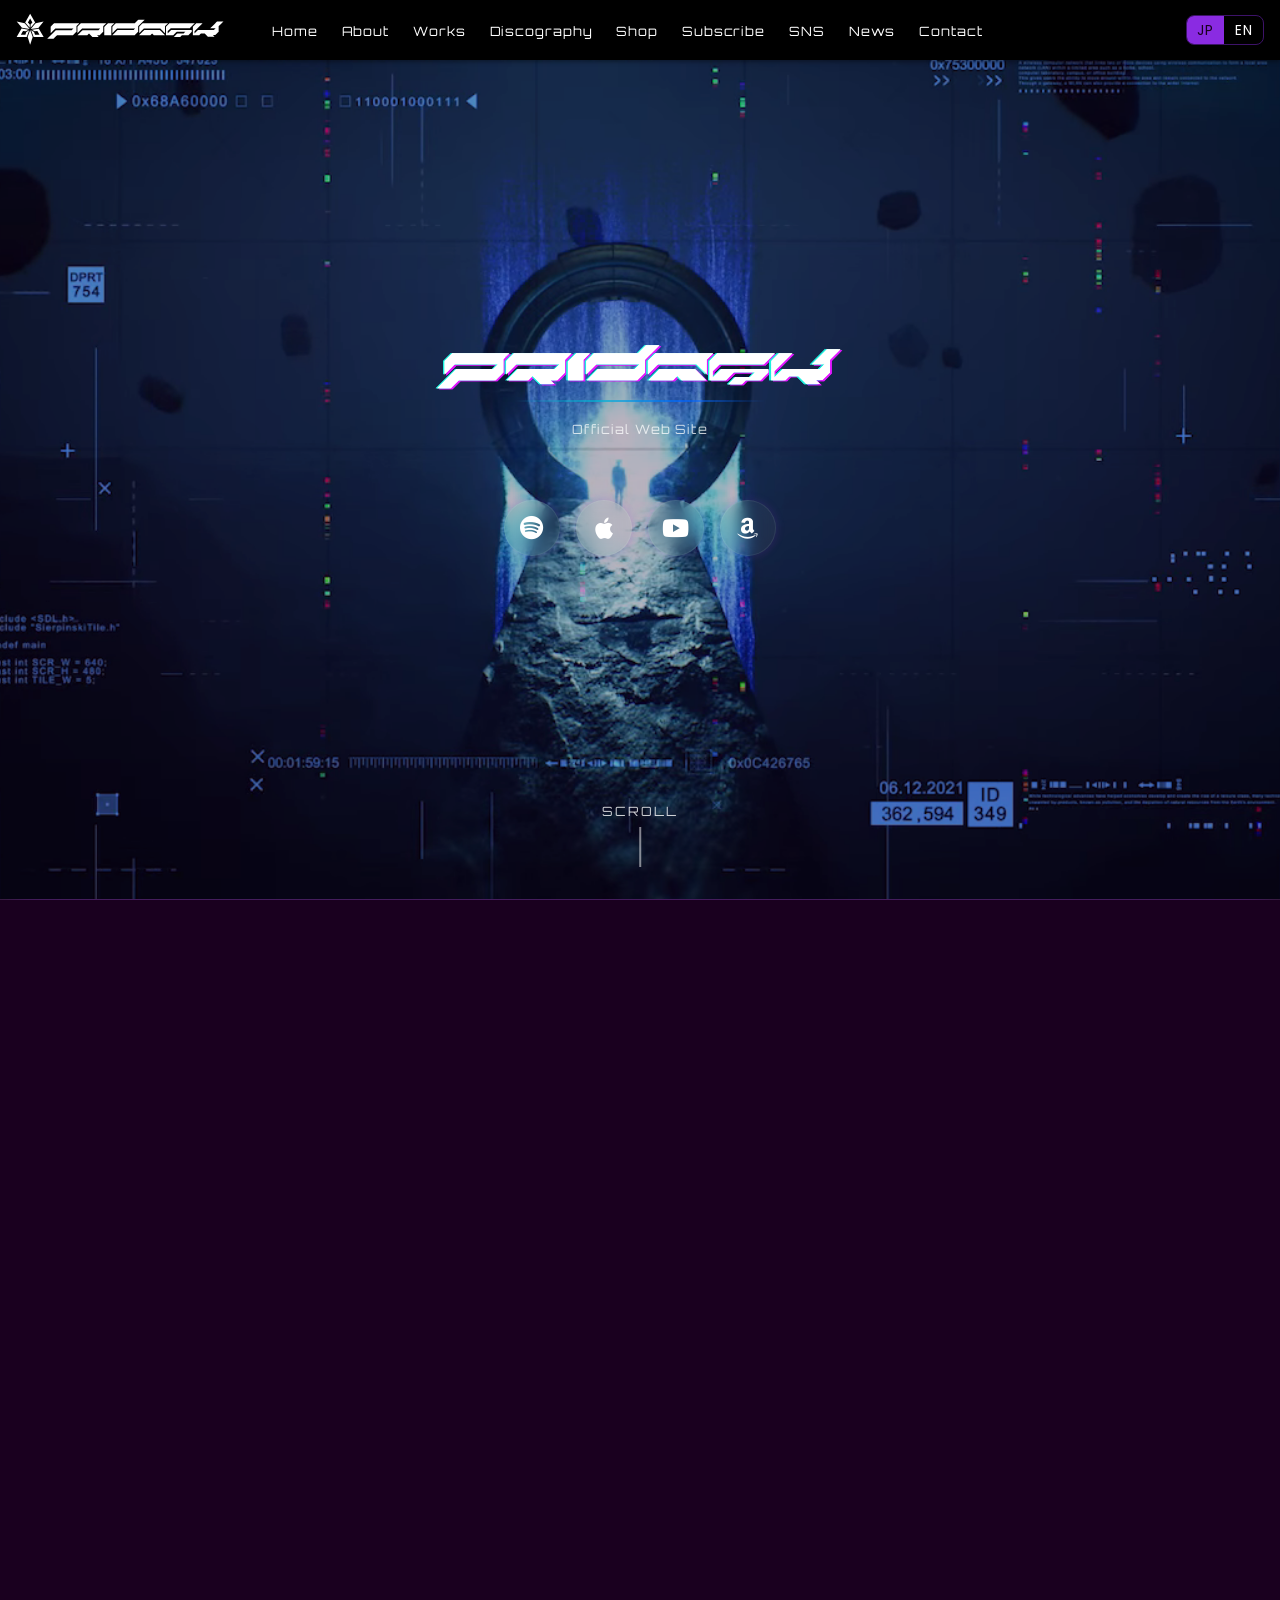
==== commit f7119825: "SNSセクションの修正" ====
--- a/index.html
+++ b/index.html
@@ -836,16 +836,18 @@
     <h2 class="section-title">SNS</h2>
     <div class="social-grid">
       <div class="social-card">
-        <div class="social-card-header">
-          <i class="fab fa-x-twitter social-icon x-color"></i>
-          <span class="social-card-name">X</span>
-          <a href="https://x.com/aikapin" target="_blank" class="social-follow-btn">Follow</a>
-        </div>
-        <div class="social-embed">
-          <a class="twitter-timeline" data-width="100%" data-height="480" data-theme="dark" data-chrome="noheader nofooter noborders transparent" href="https://twitter.com/aikapin?ref_src=twsrc%5Etfw">Tweets by aikapin</a>
-          <script async src="https://platform.twitter.com/widgets.js" charset="utf-8"></script>
-        </div>
-      </div>
+  <div class="social-card-header">
+    <i class="fab fa-x-twitter social-icon x-color"></i>
+    <span class="social-card-name">X</span>
+    <a href="https://x.com/aikapin" target="_blank" class="social-follow-btn">Follow</a>
+  </div>
+  <div class="social-embed">
+    <blockquote class="twitter-tweet" data-theme="dark" data-width="100%">
+      <a href="https://twitter.com/aikapin/status/1851963950331543831"></a>
+    </blockquote>
+    <script async src="https://platform.twitter.com/widgets.js" charset="utf-8"></script>
+  </div>
+</div>
 
       <div class="social-card">
         <div class="social-card-header">
@@ -854,7 +856,12 @@
           <a href="https://www.youtube.com/@PRIDASK" target="_blank" class="social-follow-btn">Subscribe</a>
         </div>
         <div class="social-embed social-youtube-embed">
-          <iframe src="https://www.youtube.com/embed?listType=user_uploads&list=PRIDASK&index=1" width="100%" height="340" frameborder="0" allowfullscreen loading="lazy"></iframe>
+          <iframe 
+  src="https://www.youtube.com/embed/videoseries?list=PLVOG26i6Vg32-PbYkDQv1LbHaTcCzp_Wj&index=1" 
+  width="100%" height="480" frameborder="0" 
+  allow="autoplay; encrypted-media; picture-in-picture"
+  allowfullscreen loading="lazy">
+</iframe>
         </div>
       </div>
 
@@ -914,7 +921,8 @@
         <strong>【ご依頼時のお願い】</strong><br>
         お問い合わせの際は、お名前（会社名）、ご用件、ご予算、納期などを可能な限り明記していただけますと幸いです。<br>
 通常3営業日以内にご返信いたしますが、<br>
-ご連絡内容によっては返信を差し上げられないことがあります。ご了承ください。
+ご連絡内容によっては返信を差し上げられないことがあります。
+ご了承ください。
       </p>
     </div>
   </div>
@@ -934,35 +942,6 @@
 }
 </script>
 
-<!-- SNS埋め込みスクリプト（遅延読み込み） -->
-<script>
-  // Instagram
-  window.addEventListener('load', function() {
-    if (document.getElementById('sns-instagram').classList.contains('active')) {
-      var s = document.createElement('script');
-      s.src = 'https://www.instagram.com/embed.js';
-      s.async = true;
-      document.body.appendChild(s);
-    }
-  });
-
-  // Twitter/X
-  window.addEventListener('load', function() {
-    var s = document.createElement('script');
-    s.src = 'https://platform.twitter.com/widgets.js';
-    s.async = true;
-    s.charset = 'utf-8';
-    document.body.appendChild(s);
-  });
-
-  // TikTok
-  window.addEventListener('load', function() {
-    var s = document.createElement('script');
-    s.src = 'https://www.tiktok.com/embed.js';
-    s.async = true;
-    document.body.appendChild(s);
-  });
-</script>
 
 <footer class="site-footer">
   <div class="footer-inner">
--- a/css/main.css
+++ b/css/main.css
@@ -1956,7 +1956,6 @@
 .contact p {
   font-size: 1rem;
   line-height: 1.6;
-  margin-bottom: 2.5rem;
 }
 
 /* メールアドレス＆コピーボタンコンテナ */
@@ -1969,7 +1968,7 @@
   border: 1px solid rgba(138, 43, 226, 0.3);
   padding: 0.75rem 1.5rem;
   border-radius: 50px;
-  margin-bottom: 3rem;
+  margin: 3rem 0;
   box-shadow: 0 0 20px rgba(138, 43, 226, 0.15);
   transition: border-color 0.3s, box-shadow 0.3s;
 }
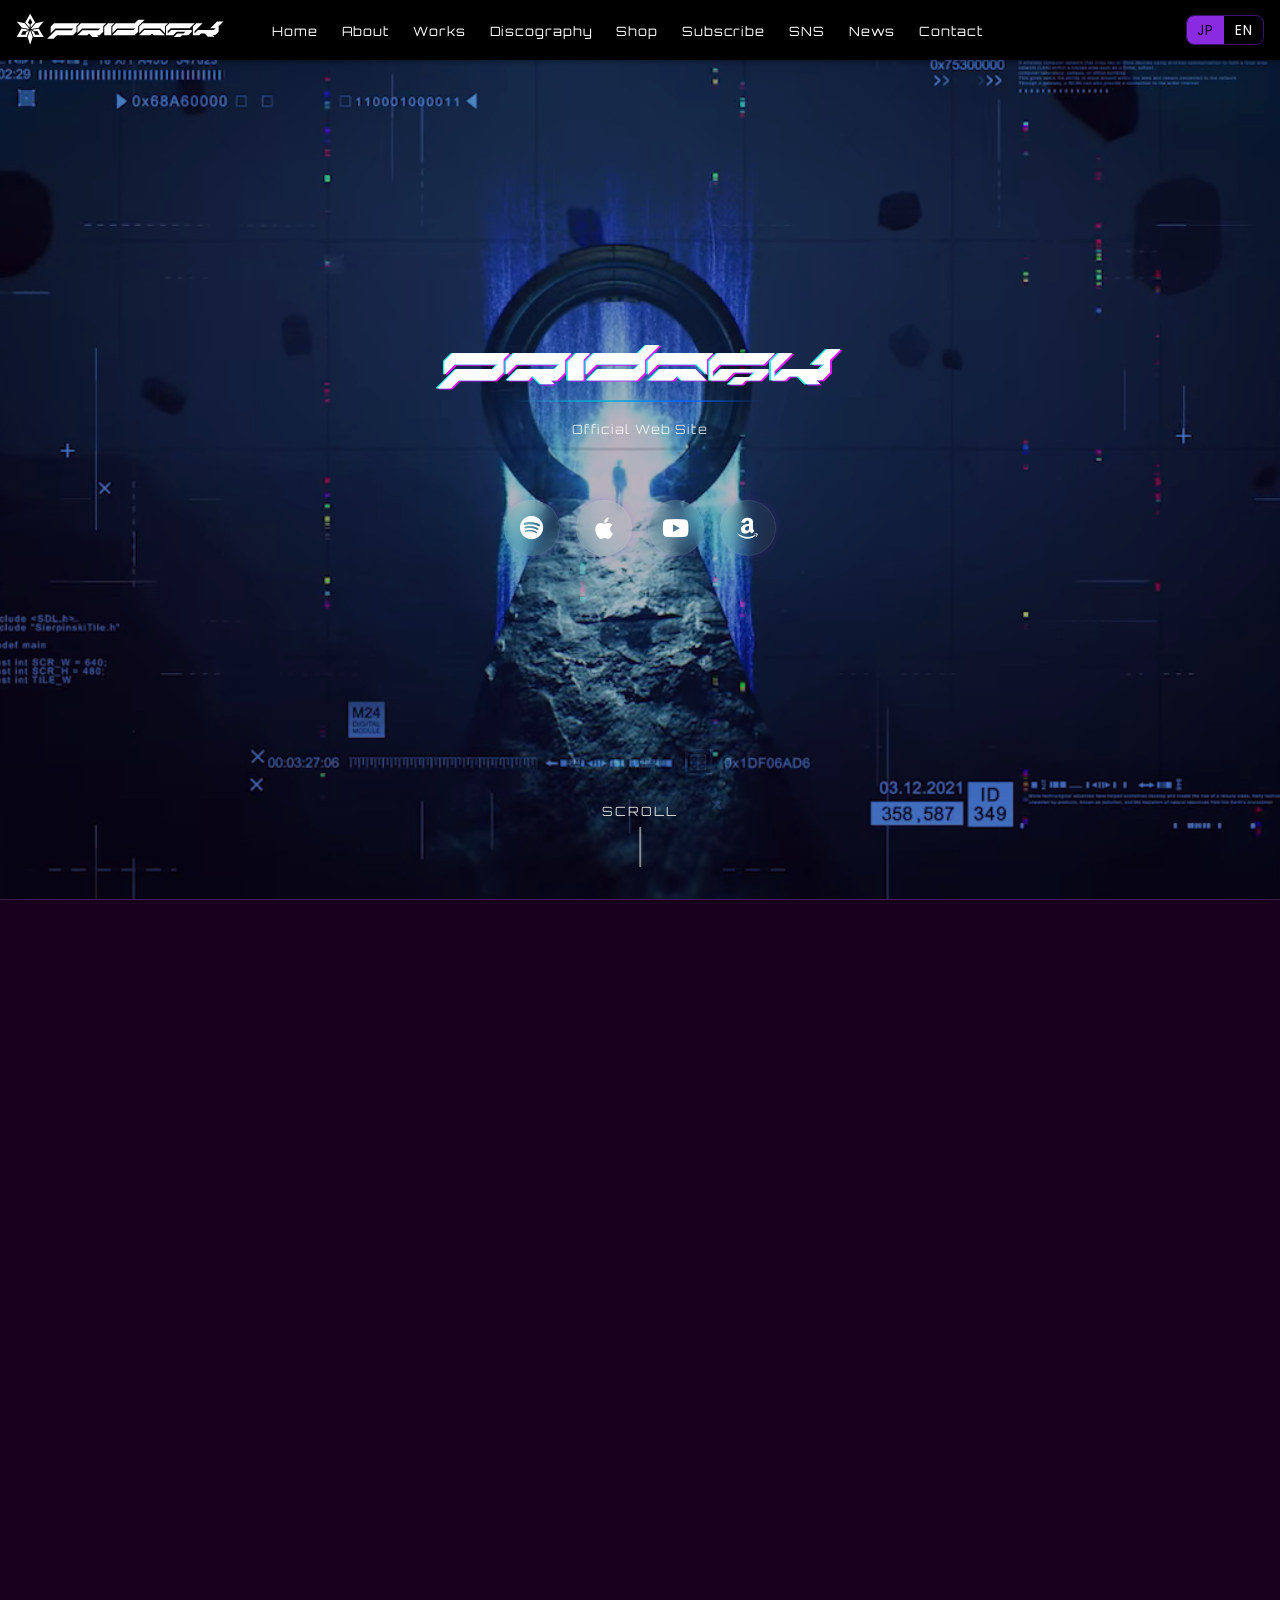
==== commit e06cc3ec: "HTML_Notion用のスクリプト修正" ====
--- a/index.html
+++ b/index.html
@@ -974,14 +974,7 @@
 	 
 <script>
 document.addEventListener("DOMContentLoaded", () => {
-
-  // ── Notion API経由でNewsを取得 ──
-  const NOTION_API_KEY = "XXX";
-  const DATABASE_ID    = "XXX";
-
-  // Notion APIはCORSがあるためCFワーカー不要・直接fetchできない
-  // → alloriginsの代わりにCloudflare Pagesのプロキシ関数を使う
-  // （Cloudflare Pages Functions: /functions/notion-news.js）
+  const DATABASE_ID = "XXX"; // ← NotionのDB IDだけ書く（APIキーは書かない）
   const apiUrl = `/functions/notion-news?db=${DATABASE_ID}`;
 
   const list = document.getElementById("news-list");
@@ -992,7 +985,7 @@
 
   fetch(apiUrl)
     .then(res => {
-      if (!res.ok) throw new Error("Notion fetch error: " + res.status);
+      if (!res.ok) throw new Error("Fetch error: " + res.status);
       return res.json();
     })
     .then(data => {
@@ -1005,21 +998,31 @@
       }
 
       results.forEach(page => {
-        // Notionのプロパティからタイトル・日付・URLを取得
-        const titleProp = page.properties["タイトル"]?.title?.[0]?.plain_text || "Untitled";
-        const dateProp  = page.properties["日付"]?.date?.start || "";
-        const urlProp   = page.properties["URL"]?.url || page.url || "#";
-
-        const d = dateProp ? new Date(dateProp) : null;
-        const dateStr = d
-          ? `${d.getFullYear()}/${String(d.getMonth()+1).padStart(2,"0")}/${String(d.getDate()).padStart(2,"0")}`
-          : "";
+        const title =
+          page.properties?.["タイトル"]?.title?.[0]?.plain_text
+          ?? "Untitled";
+
+        const dateRaw =
+          page.properties?.["日付"]?.date?.start ?? "";
+
+        const url =
+          page.properties?.["URL"]?.url
+          ?? page.url
+          ?? "#";
+
+        let dateStr = "";
+        if (dateRaw) {
+          const d = new Date(dateRaw);
+          dateStr = `${d.getFullYear()}/${String(d.getMonth()+1).padStart(2,"0")}/${String(d.getDate()).padStart(2,"0")}`;
+        }
 
         const li = document.createElement("li");
         li.className = "news-item";
         li.innerHTML = `
           <time class="news-date">${dateStr}</time>
-          <a href="${urlProp}" target="_blank" rel="noopener" class="news-title">${titleProp}</a>
+          <a href="${url}" target="_blank" rel="noopener" class="news-title">
+            ${title}
+          </a>
           <hr class="news-separator">
         `;
         list.appendChild(li);
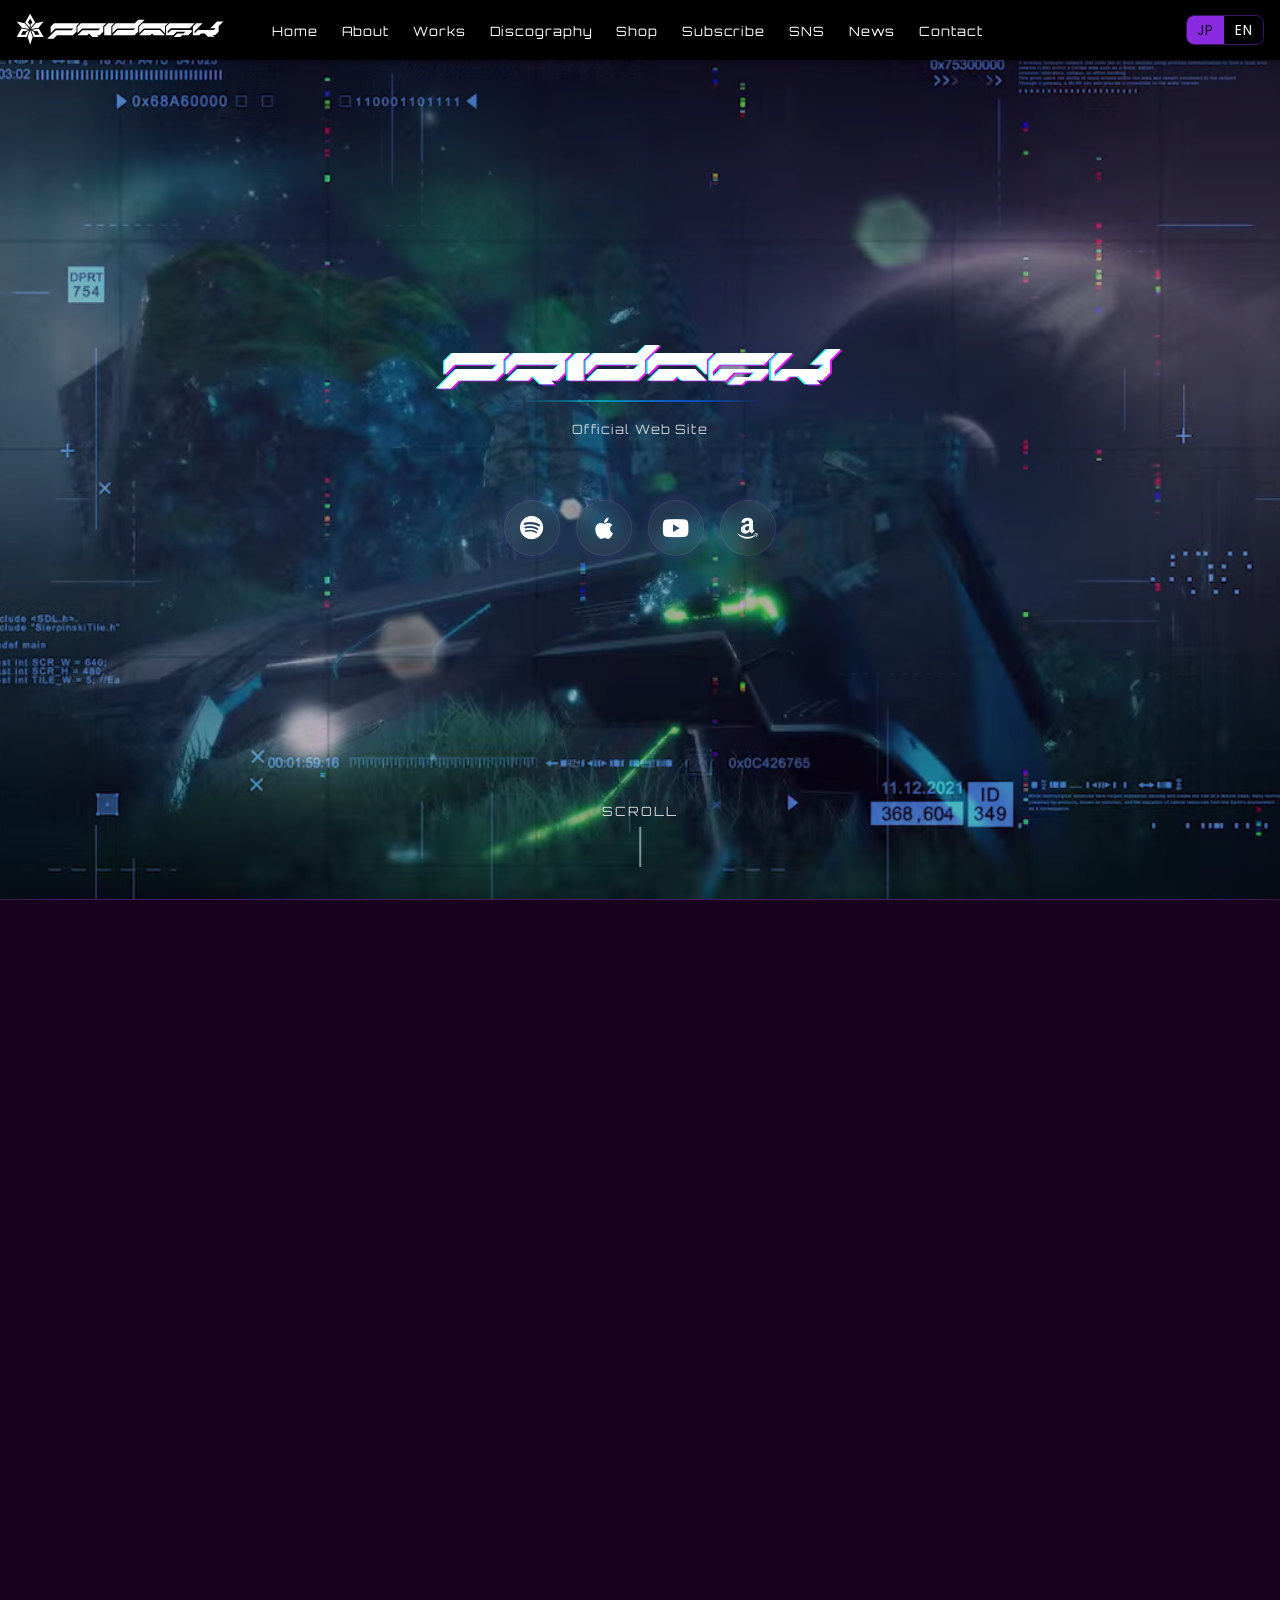
==== commit 28a07ee1: "HTML修正" ====
--- a/index.html
+++ b/index.html
@@ -974,23 +974,22 @@
 	 
 <script>
 document.addEventListener("DOMContentLoaded", () => {
-  const DATABASE_ID = "XXX"; // ← NotionのDB IDだけ書く（APIキーは書かない）
-  const apiUrl = `/functions/notion-news?db=${DATABASE_ID}`;
+  const DATABASE_ID = "35fca6b1bc7d80479f03000cf6437bbd";
+  const apiUrl = `/notion-news?db=${DATABASE_ID}`;
 
   const list = document.getElementById("news-list");
   if (!list) return;
 
-  // ローディング表示
   list.innerHTML = `<li class="news-item news-loading">Loading...</li>`;
 
   fetch(apiUrl)
     .then(res => {
-      if (!res.ok) throw new Error("Fetch error: " + res.status);
+      if (!res.ok) throw new Error(res.status);
       return res.json();
     })
     .then(data => {
+      const results = data.results || [];
       list.innerHTML = "";
-      const results = data.results || [];
 
       if (results.length === 0) {
         list.innerHTML = `<li class="news-item">記事がありません</li>`;
@@ -999,40 +998,31 @@
 
       results.forEach(page => {
         const title =
-          page.properties?.["タイトル"]?.title?.[0]?.plain_text
-          ?? "Untitled";
-
-        const dateRaw =
-          page.properties?.["日付"]?.date?.start ?? "";
-
+          page.properties["タイトル"]?.title?.[0]?.plain_text ?? "Untitled";
+        const date =
+          page.properties["日付"]?.date?.start ?? "";
         const url =
-          page.properties?.["URL"]?.url
-          ?? page.url
-          ?? "#";
-
-        let dateStr = "";
-        if (dateRaw) {
-          const d = new Date(dateRaw);
-          dateStr = `${d.getFullYear()}/${String(d.getMonth()+1).padStart(2,"0")}/${String(d.getDate()).padStart(2,"0")}`;
-        }
+          page.properties["URL"]?.url ?? page.url ?? "#";
+
+        const d = date ? new Date(date) : null;
+        const dateStr = d
+          ? `${d.getFullYear()}/${String(d.getMonth()+1).padStart(2,"0")}/${String(d.getDate()).padStart(2,"0")}`
+          : "";
 
         const li = document.createElement("li");
         li.className = "news-item";
         li.innerHTML = `
           <time class="news-date">${dateStr}</time>
-          <a href="${url}" target="_blank" rel="noopener" class="news-title">
-            ${title}
-          </a>
+          <a href="${url}" target="_blank" rel="noopener" class="news-title">${title}</a>
           <hr class="news-separator">
         `;
         list.appendChild(li);
       });
     })
     .catch(err => {
-      console.error("Notionニュース取得エラー:", err);
+      console.error(err);
       list.innerHTML = `<li class="news-item">ニュースを読み込めませんでした</li>`;
     });
-
 
 // ── ヒーロー動画：解像度切り替え＋モーション低減対応 ──
 const video = document.getElementById("heroVideo");
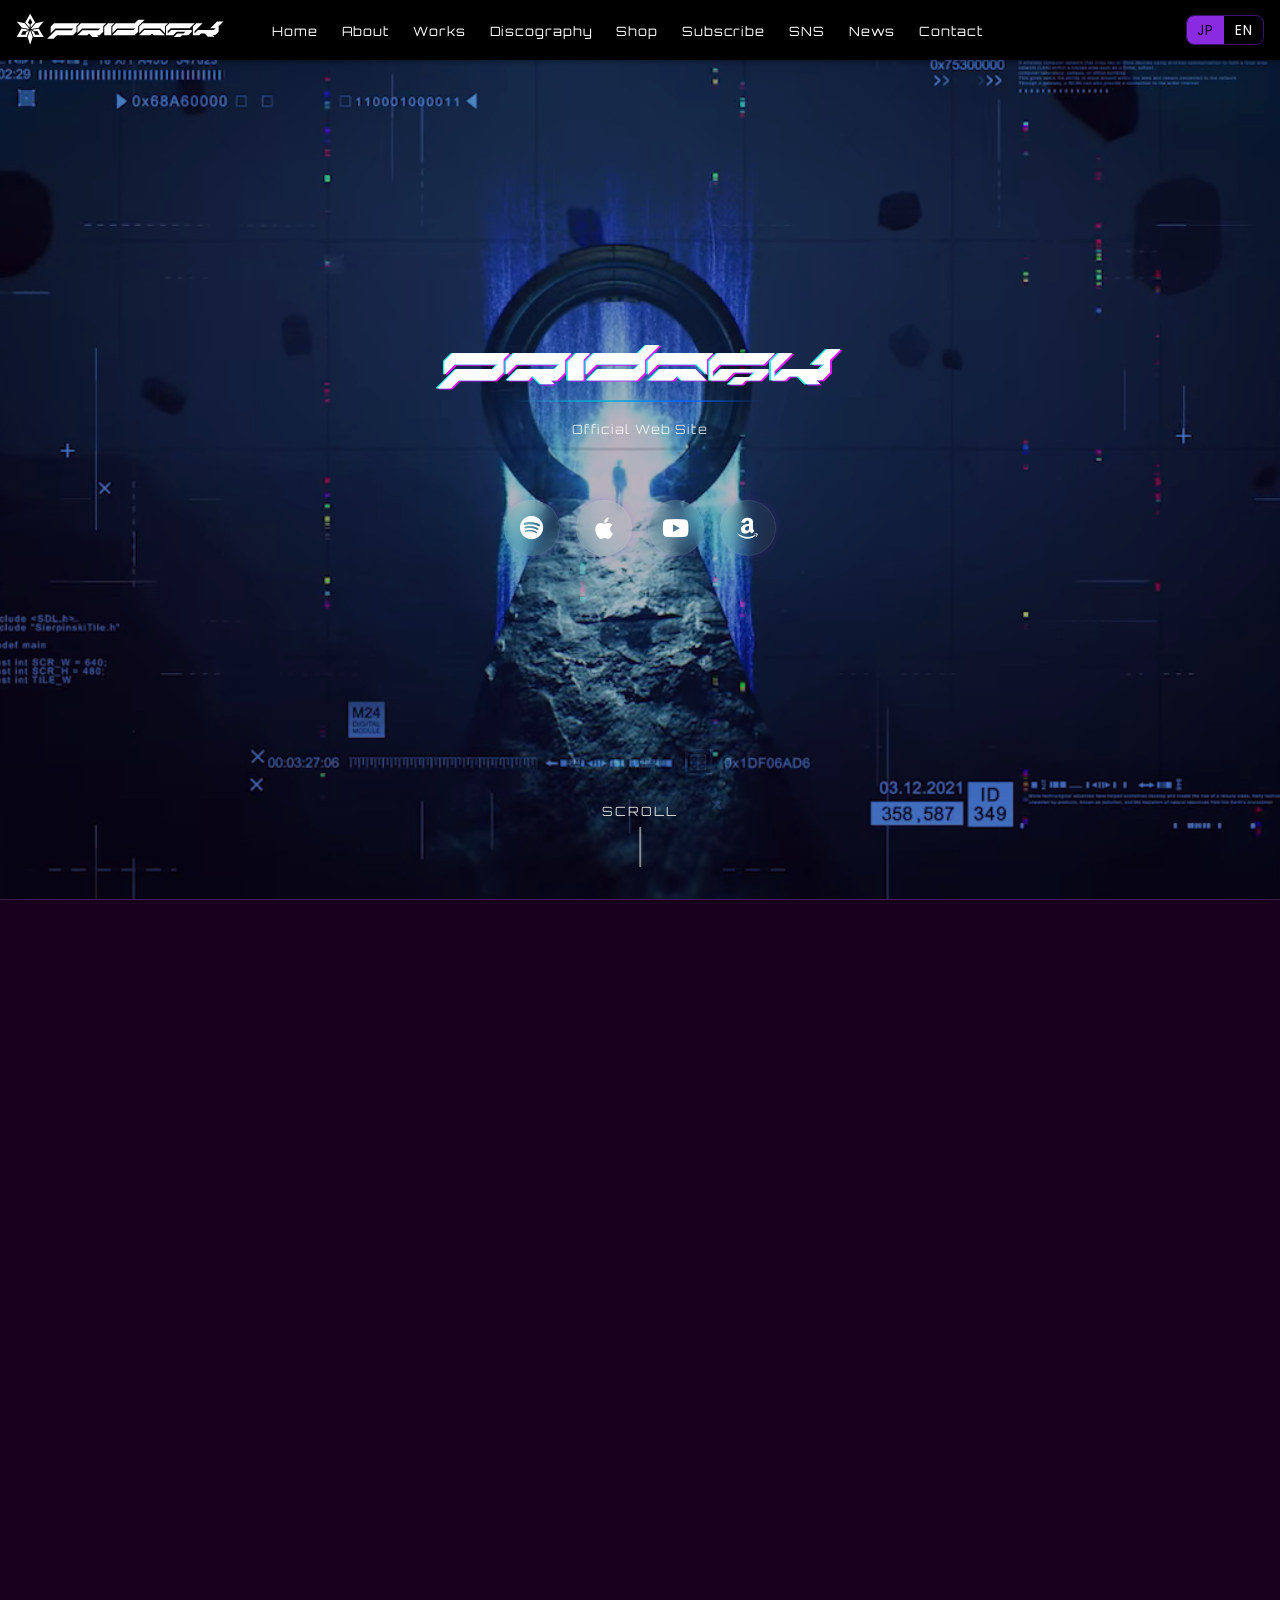
==== commit a728c63f: "DATABASE_ID書き換えた" ====
--- a/index.html
+++ b/index.html
@@ -974,7 +974,7 @@
 	 
 <script>
 document.addEventListener("DOMContentLoaded", () => {
-  const DATABASE_ID = "35fca6b1bc7d80479f03000cf6437bbd";
+  const DATABASE_ID = "35fca6b1bc7d80e2bf0ac3ffd02a7349";
   const apiUrl = `/notion-news?db=${DATABASE_ID}`;
 
   const list = document.getElementById("news-list");
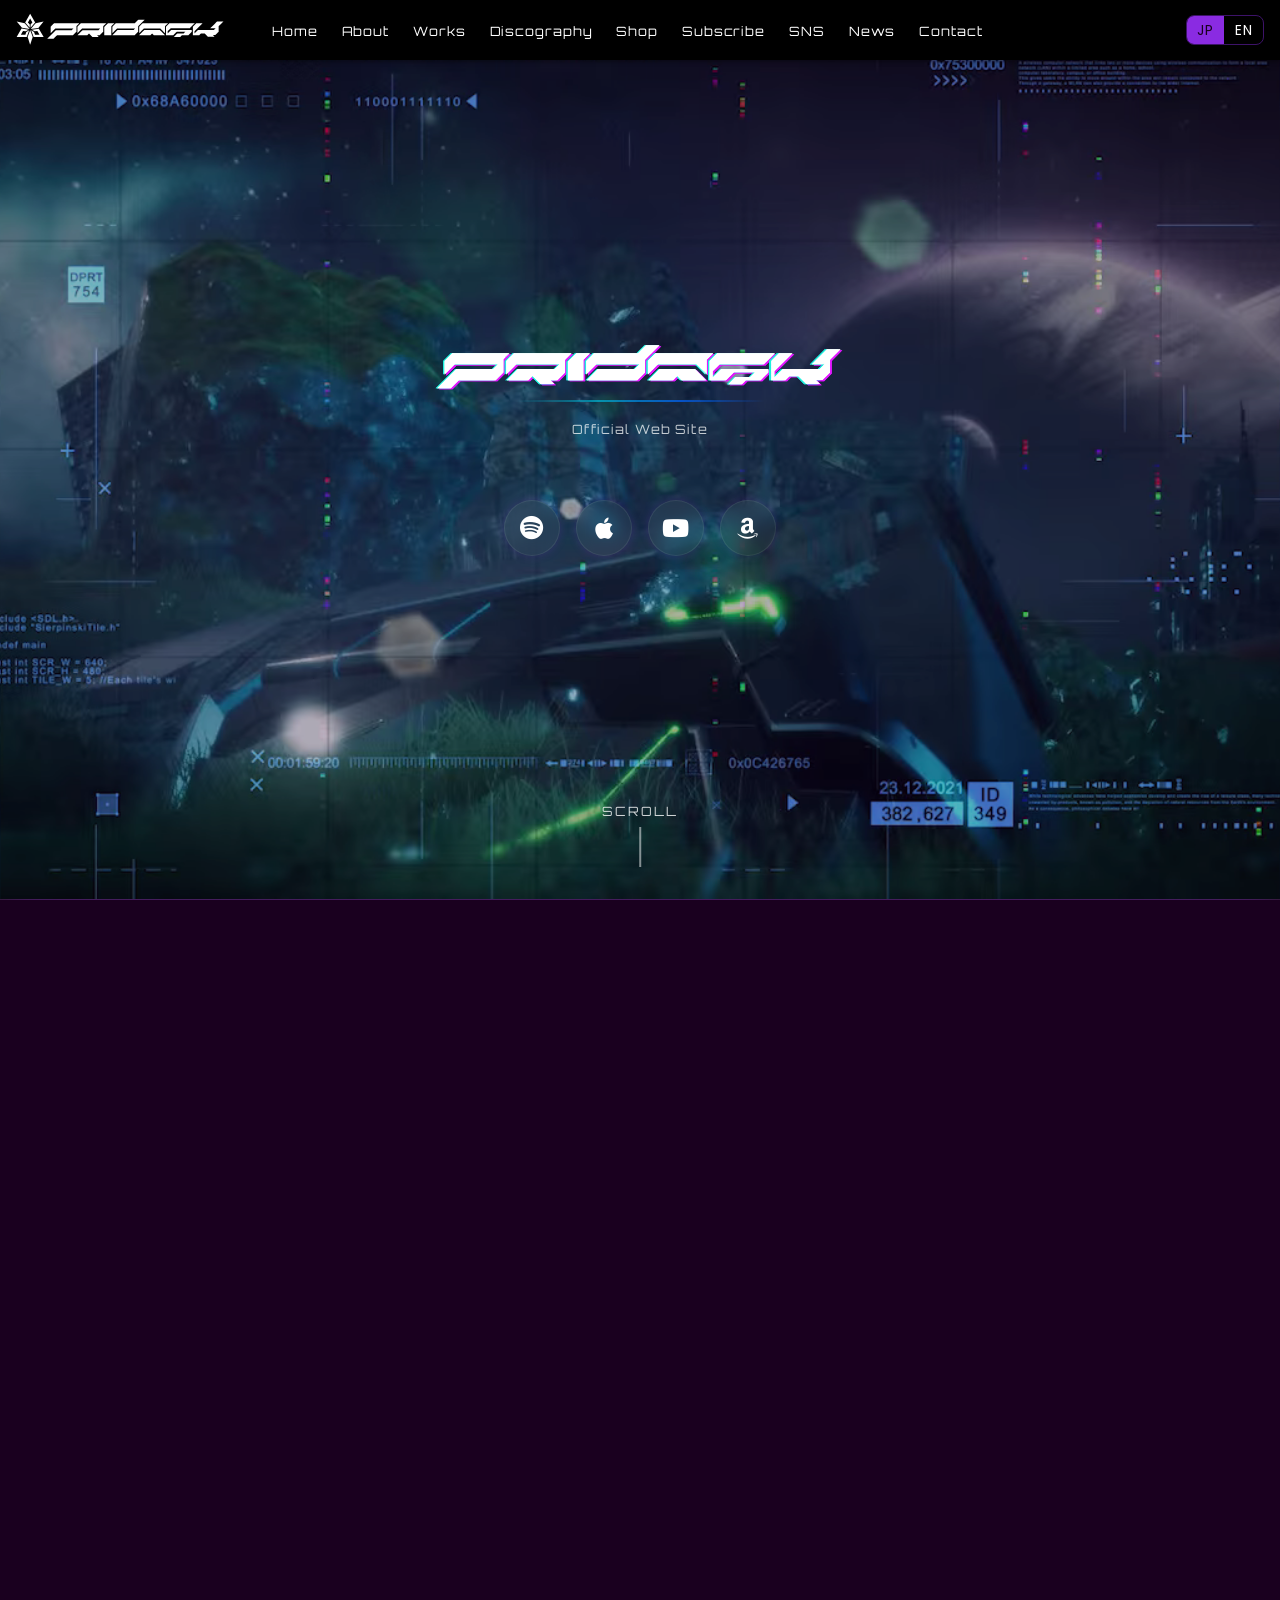
==== commit 109a7ada: "EN版修正" ====
--- a/index.html
+++ b/index.html
@@ -63,7 +63,7 @@
   <!-- Stylesheets -->
 
 <!-- 主要 CSS を先読み -->
-<link rel="stylesheet" href="css/main.css?v=5.0">
+<link rel="stylesheet" href="css/main.css?v=6.0">
 
 	
   <!-- Icon Font: Font Awesome（ストリーミングアイコン用） -->
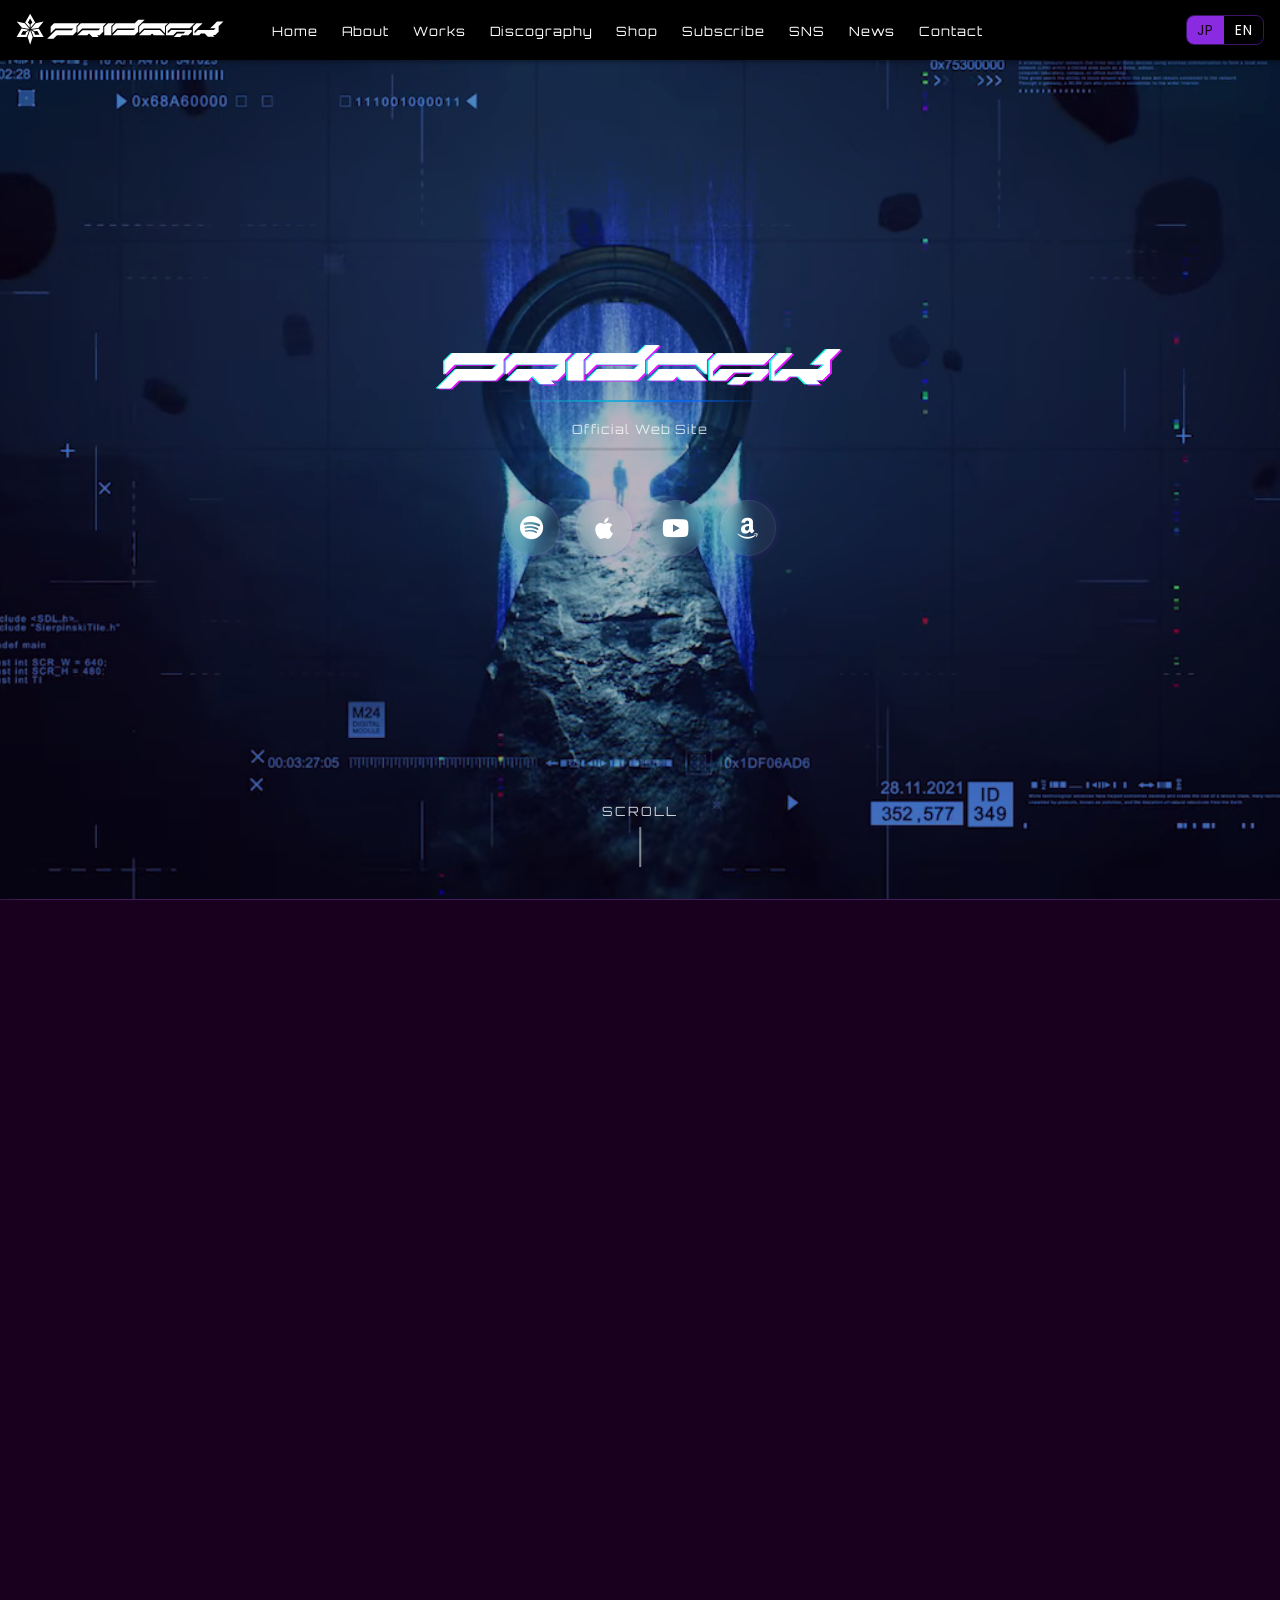
==== commit 53387ed9: "ヘッダーリンク修正" ====
--- a/index.html
+++ b/index.html
@@ -125,8 +125,8 @@
 		<li><a href="https://pridask.bandcamp.com/" target="_blank">Discography</a></li>	
       <li><a href="https://pridask.booth.pm/" target="_blank">Shop</a></li>
 	   <li><a href="https://pridask.fanbox.cc/" target="_blank">Subscribe</a></li>
-	  <li><a href="index.html#social" target="_blank">SNS</a></li>
-	  <li><a href="https://www.tumblr.com/pridask" target="_blank">News</a></li>
+	  <li><a href="index.html#social">SNS</a></li>
+	  <li><a href="https://sunny-cave-417.notion.site/35fca6b1bc7d80e2bf0ac3ffd02a7349?v=35fca6b1bc7d80479f03000cf6437bbd&pvs=143" target="_blank">News</a></li>
       <li><a href="index.html#contact">Contact</a></li>
     </ul>
     <div class="lang-switch segmented">
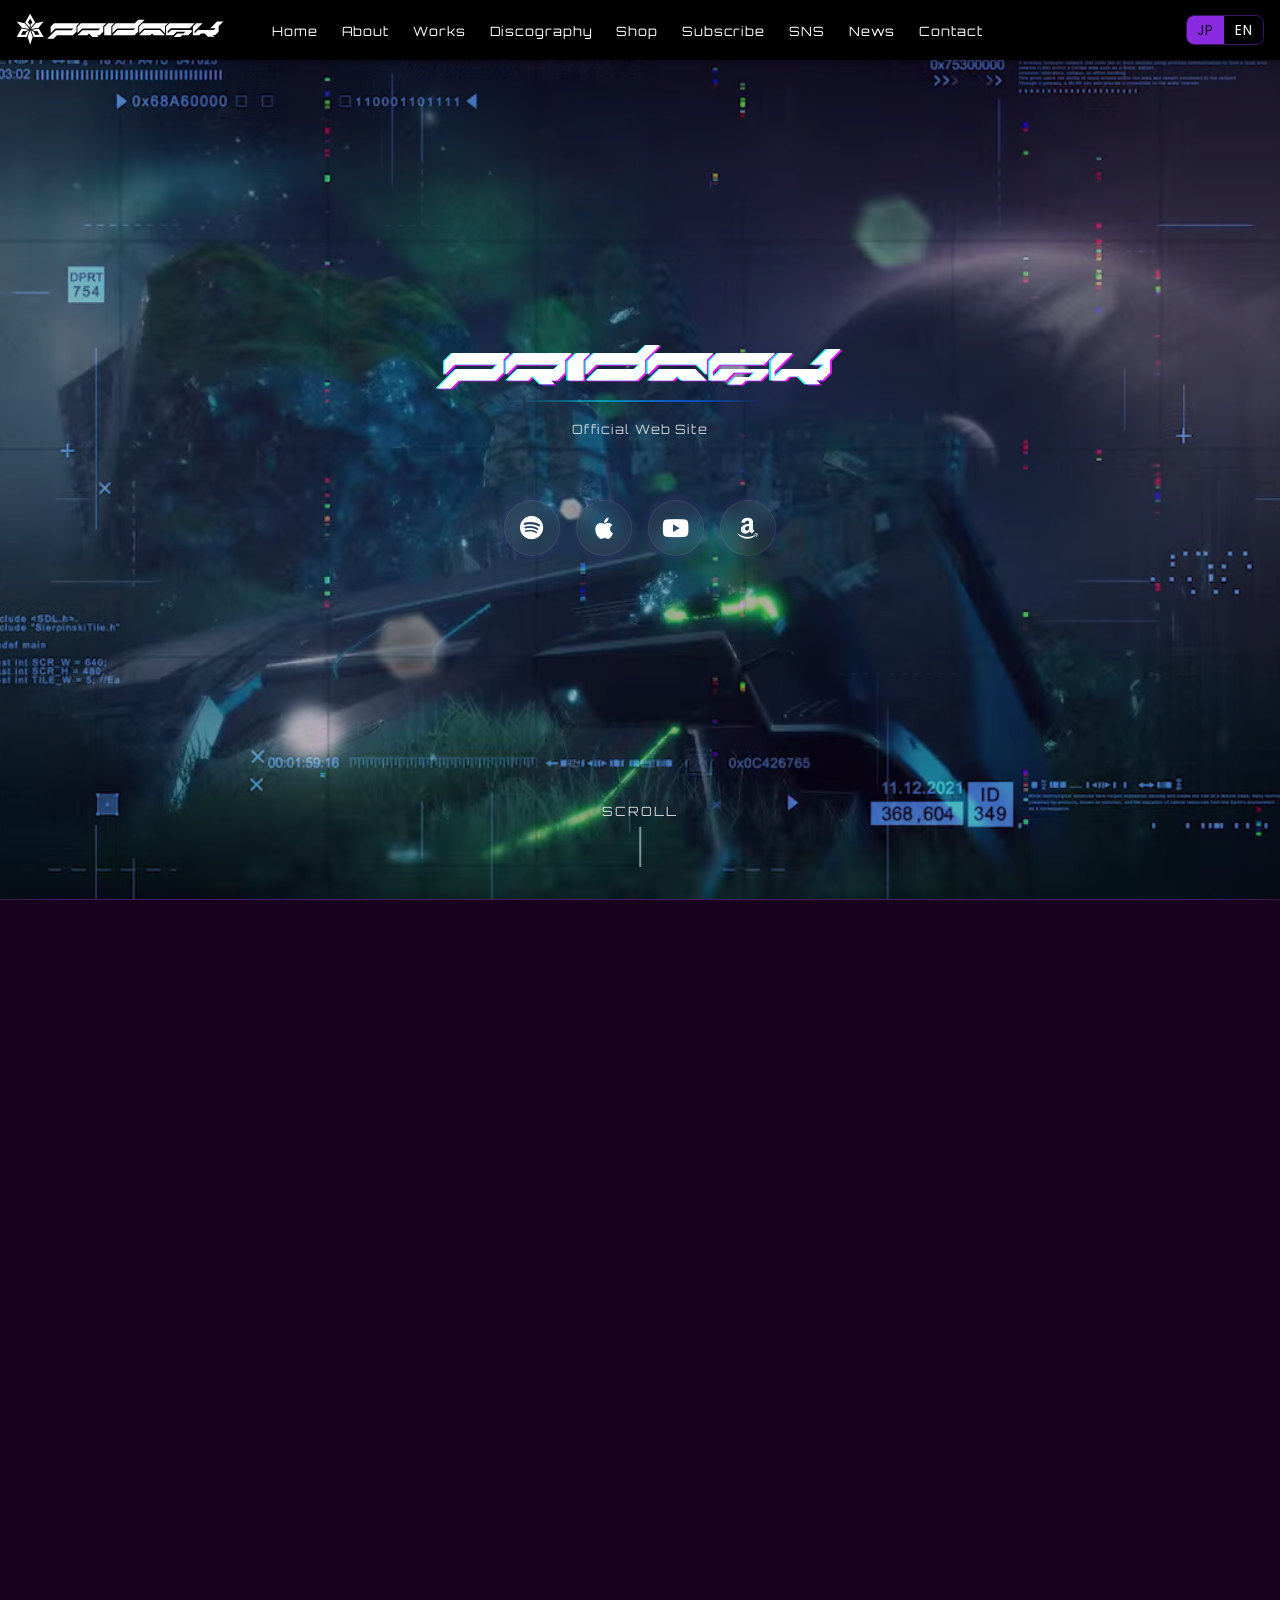
==== commit 01c89aea: "動画キャッシュ最新のものに処理" ====
--- a/index.html
+++ b/index.html
@@ -1034,7 +1034,7 @@
 if (!prefersReduced) {
   // モバイルは720p、PCは1080p
   const source = document.createElement("source");
-  source.src = isMobile ? "videos/hero-720p.mp4" : "videos/hero-1080p.webm";
+  source.src = isMobile ? "/videos/hero-720p.mp4?v=2" : "/videos/hero-1080p.webm?v=2";
   source.type = "video/mp4";
   video.appendChild(source);
 
